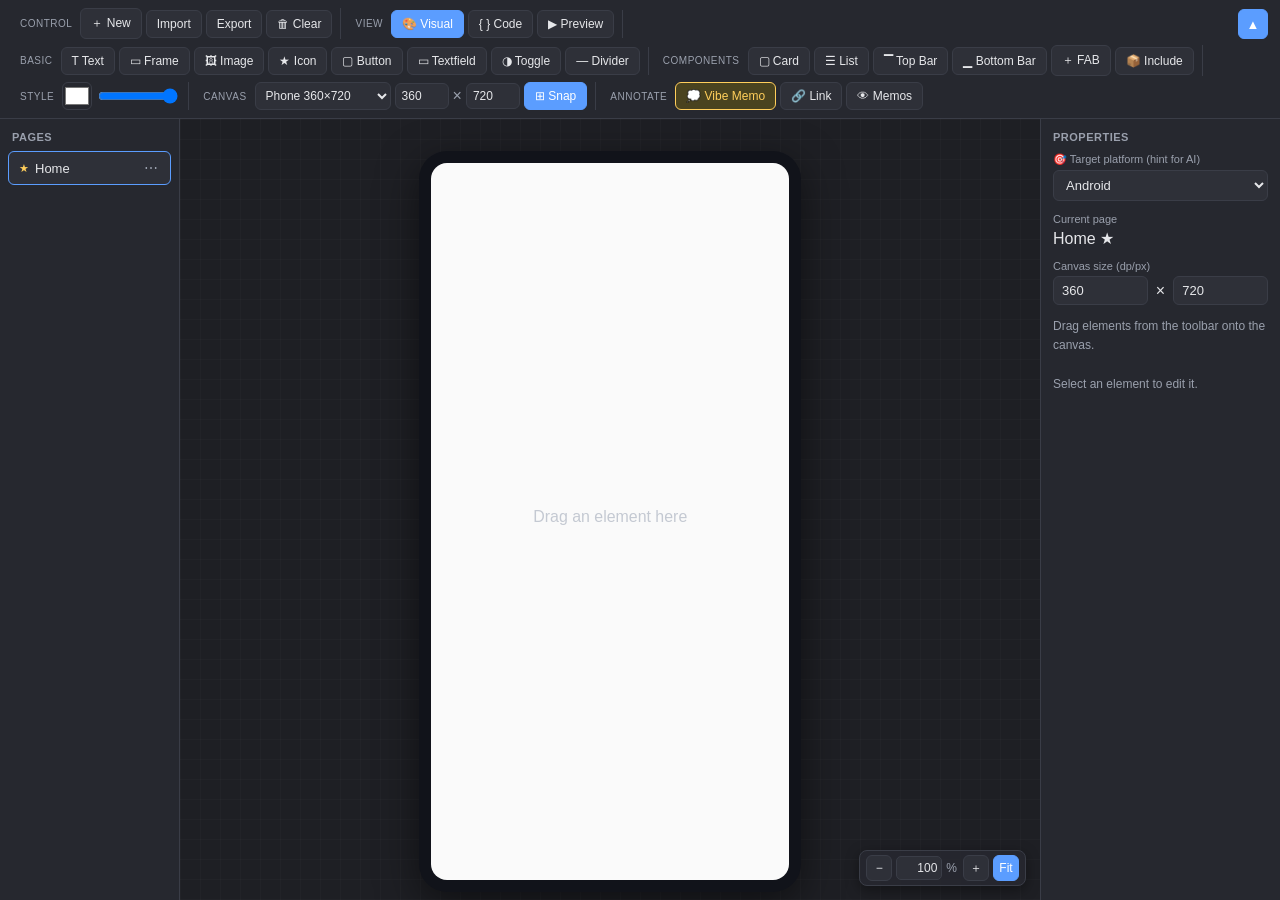
==== mobile_design.html @ 4c479668 "rename: index.html → mobile_design.html (entry page will take its place)" ====
<!DOCTYPE html>
<!--
  ui_prompted — Android UI 草图工具 / Android UI sketch tool
  单页 HTML，无需构建。在浏览器中打开即可使用。
  Single-page HTML, no build step. Just open in a browser.
-->
<html lang="zh">
<head>
<meta charset="UTF-8">
<meta name="viewport" content="width=device-width, initial-scale=1.0">
<title>ui_prompted · Android UI Sketch</title>
<style>
  :root {
    --bg: #1e1f24;
    --panel: #26282f;
    --panel-2: #2e3038;
    --border: #3a3d47;
    --text: #e6e7ea;
    --muted: #9aa0ad;
    --accent: #5b9dff;
    --accent-2: #ffce5b;
    --danger: #ff6b6b;
  }
  * { box-sizing: border-box; }
  html, body { margin: 0; height: 100%; }
  body {
    font-family: -apple-system, "Segoe UI", "PingFang SC", "Microsoft YaHei", Roboto, sans-serif;
    background: var(--bg);
    color: var(--text);
    display: flex;
    flex-direction: column;
    overflow: hidden;
  }
  /* ---- Toolbar / 工具栏 ---- */
  #toolbar {
    display: flex;
    align-items: center;
    gap: 6px;
    padding: 8px 44px 8px 12px;   /* room for collapse button / 给折叠按钮留位 */
    background: var(--panel);
    border-bottom: 1px solid var(--border);
    flex-wrap: wrap;
    position: relative;
  }
  /* always-visible toggle, fixed at top-right / 始终可见的折叠按钮，固定右上角 */
  #tbToggle {
    position: fixed; top: 9px; right: 12px; z-index: 50;
    width: 30px; height: 30px; padding: 0; line-height: 1; font-size: 13px;
    background: var(--accent); color: #fff; border-color: var(--accent);
  }
  /* collapsed toolbar -> slim mini bar / 折叠后的细条 */
  #tbMini {
    display: none;
    align-items: center; gap: 8px;
    padding: 6px 12px;
    background: var(--panel);
    border-bottom: 1px solid var(--border);
  }
  body.tb-collapsed #toolbar { display: none; }
  body.tb-collapsed #tbMini { display: flex; }
  .group {
    display: flex;
    align-items: center;
    flex-wrap: wrap;          /* let buttons wrap inside the group / 组内按钮可换行 */
    gap: 4px;
    row-gap: 6px;
    min-width: 0;
    padding: 0 8px;
    border-right: 1px solid var(--border);
  }
  .group:last-child { border-right: none; }
  .group-label {
    font-size: 10px;
    color: var(--muted);
    text-transform: uppercase;
    letter-spacing: .5px;
    margin-right: 4px;
  }
  button.tool, .tool {
    background: var(--panel-2);
    color: var(--text);
    border: 1px solid var(--border);
    border-radius: 6px;
    padding: 6px 10px;
    font-size: 12px;
    cursor: pointer;
    user-select: none;
    white-space: nowrap;
  }
  button.tool:hover, .tool:hover { border-color: var(--accent); }
  .tool.draw { cursor: grab; }
  .tool.draw:active { cursor: grabbing; }
  .tool.primary { background: var(--accent); color: #fff; border-color: var(--accent); }
  .tool.vibe { background: #4a431f; border-color: var(--accent-2); color: var(--accent-2); }
  .tool.active { background: var(--accent); color: #fff; border-color: var(--accent); }
  #toolbar select, #toolbar input.num {
    background: var(--panel-2); color: var(--text);
    border: 1px solid var(--border); border-radius: 6px;
    padding: 5px 6px; font-size: 12px;
  }
  #toolbar input.num { width: 54px; }
  input[type=color] { width: 30px; height: 28px; border: 1px solid var(--border); border-radius: 6px; background: none; padding: 0; cursor: pointer; }
  input[type=range] { width: 80px; }
  /* ---- Main layout / 主布局 ---- */
  #main { flex: 1; display: flex; min-height: 0; }
  /* Page list / 页面列表 */
  #pages {
    width: 180px;
    background: var(--panel);
    border-right: 1px solid var(--border);
    overflow-y: auto;
    padding: 8px;
    flex-shrink: 0;
  }
  #pages h3 { font-size: 11px; color: var(--muted); text-transform: uppercase; margin: 4px 4px 8px; letter-spacing: .5px; }
  .page-item {
    padding: 8px 10px;
    border-radius: 6px;
    font-size: 13px;
    cursor: pointer;
    margin-bottom: 4px;
    border: 1px solid transparent;
    display: flex;
    align-items: center;
    gap: 6px;
  }
  .page-item:hover { background: var(--panel-2); }
  .page-item.active { background: var(--panel-2); border-color: var(--accent); }
  .page-item .home-dot { color: var(--accent-2); font-size: 11px; }
  .page-item .name { flex: 1; overflow: hidden; text-overflow: ellipsis; white-space: nowrap; }
  .page-item .pgmenu { color: var(--muted); font-size: 14px; padding: 0 2px; }
  .page-item .pgmenu:hover { color: var(--text); }
  /* Canvas / 画布 */
  #stage {
    flex: 1;
    overflow: auto;
    display: flex;
    align-items: flex-start;
    justify-content: center;
    padding: 32px;
    position: relative;
    background:
      linear-gradient(90deg, rgba(255,255,255,.02) 1px, transparent 1px),
      linear-gradient(rgba(255,255,255,.02) 1px, transparent 1px);
    background-size: 20px 20px;
  }
  /* floating zoom control / 浮动缩放控件 */
  #zoombar {
    position: absolute; right: 14px; bottom: 14px; z-index: 6;
    display: flex; align-items: center; gap: 4px;
    background: rgba(38,40,47,.92); border: 1px solid var(--border);
    border-radius: 8px; padding: 4px 6px;
    box-shadow: 0 4px 14px rgba(0,0,0,.4);
  }
  #zoombar button { width: 26px; height: 26px; padding: 0; }
  #zoombar input { width: 46px; text-align: right; background: var(--panel-2); color: var(--text); border: 1px solid var(--border); border-radius: 5px; padding: 4px; font-size: 12px; }
  #zoombar .pct { color: var(--muted); font-size: 12px; margin-right: 2px; }
  body.mode-code #zoombar { display: none; }
  #phone {
    background: #11131a;
    border-radius: 28px;
    padding: 12px;
    box-shadow: 0 12px 40px rgba(0,0,0,.5);
    height: fit-content;
  }
  svg#canvas { background: #fafafa; border-radius: 16px; display: block; }
  /* Properties / 属性面板 */
  #props {
    width: 240px;
    background: var(--panel);
    border-left: 1px solid var(--border);
    padding: 12px;
    overflow-y: auto;
    flex-shrink: 0;
  }
  #props h3 { font-size: 11px; color: var(--muted); text-transform: uppercase; margin: 0 0 10px; letter-spacing: .5px; }
  .field { margin-bottom: 12px; }
  .field label { display: block; font-size: 11px; color: var(--muted); margin-bottom: 4px; }
  .field input[type=text], .field textarea, .field select {
    width: 100%;
    background: var(--panel-2);
    border: 1px solid var(--border);
    border-radius: 6px;
    color: var(--text);
    padding: 6px 8px;
    font-size: 13px;
    font-family: inherit;
  }
  .field textarea { resize: vertical; min-height: 60px; }
  .row { display: flex; gap: 8px; align-items: center; }
  .empty-hint { color: var(--muted); font-size: 12px; line-height: 1.6; }
  .btn-danger { background: #3a2326; color: var(--danger); border: 1px solid var(--danger); border-radius: 6px; padding: 7px; width: 100%; cursor: pointer; font-size: 12px; }
  .btn-danger:hover { background: var(--danger); color: #fff; }
  /* SVG element styling */
  .el { cursor: move; }
  .el.preview-link { cursor: pointer; }
  .sel-outline { fill: none; stroke: var(--accent); stroke-width: 1.5; stroke-dasharray: 4 3; pointer-events: none; }
  .resize-handle { fill: var(--accent); cursor: nwse-resize; }
  .memo-card { cursor: move; }
  /* ---- Code view / 代码视图 ---- */
  #codeView { display: none; flex: 1; flex-direction: column; min-height: 0; }
  .code-toolbar {
    display: flex; align-items: center; gap: 8px;
    padding: 8px 50px 8px 12px;   /* right room for the fixed toggle / 给固定折叠按钮留位 */
    border-bottom: 1px solid var(--border);
    background: var(--panel); font-size: 12px; color: var(--muted);
  }
  .code-toolbar .spacer { flex: 1; }
  .code-wrap { position: relative; flex: 1; min-height: 0; margin: 10px; }
  #codeHl, #codeArea {
    position: absolute; inset: 0; margin: 0; padding: 14px;
    font-family: ui-monospace, "SF Mono", Menlo, monospace;
    font-size: 13px; line-height: 1.55;
    white-space: pre-wrap; overflow-wrap: break-word; word-break: break-word;
    border: 1px solid var(--border); border-radius: 8px;
    overflow: auto; tab-size: 2;
  }
  #codeHl { background: #15161b; color: #d7dbe2; pointer-events: none; z-index: 1; }
  #codeHl code { font: inherit; white-space: inherit; }
  #codeArea { background: transparent; color: transparent; caret-color: #fff; z-index: 2; resize: none; }
  #codeArea::selection { background: rgba(91,157,255,.35); }
  /* syntax tokens / 语法着色 */
  .c  { color: #6a9955; font-style: italic; }
  .tg { color: #569cd6; }
  .at { color: #9cdcfe; }
  .vl { color: #ce9178; }
  .pu { color: #808080; }
  .hd { color: #e6c07b; font-weight: 600; }
  .fn { color: #707070; }
  /* mode visibility / 模式可见性 */
  body.mode-code #stage, body.mode-code #props { display: none; }
  body.mode-code #codeView { display: flex; }
  body.mode-preview #props { display: none; }
  /* toast */
  .toast { position: fixed; bottom: 20px; left: 50%; transform: translateX(-50%); background: var(--panel-2); border: 1px solid var(--accent); color: var(--text); padding: 10px 18px; border-radius: 8px; font-size: 13px; z-index: 200; opacity: 0; transition: opacity .2s; pointer-events: none; }
  .toast.show { opacity: 1; }
  /* popup menu / 弹出菜单 */
  .popmenu { position: fixed; z-index: 300; background: var(--panel-2); border: 1px solid var(--border); border-radius: 8px; padding: 4px; box-shadow: 0 10px 28px rgba(0,0,0,.5); min-width: 150px; }
  .popmenu button { display: block; width: 100%; text-align: left; background: none; border: none; color: var(--text); padding: 8px 10px; border-radius: 6px; font-size: 13px; cursor: pointer; }
  .popmenu button:hover { background: var(--accent); color: #fff; }
  .popmenu button.danger { color: var(--danger); }
  .popmenu button.danger:hover { background: var(--danger); color: #fff; }
  .popmenu button:disabled { opacity: .4; cursor: default; }
  .popmenu button:disabled:hover { background: none; color: var(--text); }
  .popmenu .sep { height: 1px; background: var(--border); margin: 4px 2px; }
  .page-rename { flex: 1; min-width: 0; background: var(--bg); border: 1px solid var(--accent); border-radius: 5px; color: var(--text); padding: 4px 6px; font-size: 13px; font-family: inherit; }
  /* text position 3x3 picker / 文本位置九宫格 */
  .pos-grid { display: grid; grid-template-columns: repeat(3, 1fr); gap: 4px; width: 96px; }
  .pos-grid button { height: 26px; padding: 0; font-size: 11px; }
  .pos-grid button.active { background: var(--accent); color: #fff; border-color: var(--accent); }
  /* inline text editor over the canvas / 画布上的内联文本编辑 */
  .inline-edit {
    position: fixed; z-index: 120;
    background: #fff; color: #111; border: 2px solid var(--accent);
    border-radius: 4px; padding: 2px 6px; font-size: 14px;
    font-family: inherit; outline: none;
  }
</style>
</head>
<body class="mode-visual">

<!-- always-visible collapse/expand toggle / 始终可见的折叠·展开按钮 -->
<button class="tool" id="tbToggle" data-act="toggletb" title="Collapse / expand toolbar">▲</button>

<!-- ======== Toolbar / 工具栏 ======== -->
<div id="toolbar">
  <div class="group">
    <span class="group-label">Control</span>
    <button class="tool" data-act="newpage">＋ New</button>
    <button class="tool" data-act="import">Import</button>
    <button class="tool" data-act="export">Export</button>
    <button class="tool" data-act="clear" title="Clear everything (all pages)">🗑 Clear</button>
  </div>

  <div class="group">
    <span class="group-label">View</span>
    <button class="tool" data-act="view" data-mode="visual">🎨 Visual</button>
    <button class="tool" data-act="view" data-mode="code">{ } Code</button>
    <button class="tool" data-act="view" data-mode="preview">▶ Preview</button>
  </div>

  <div class="group">
    <span class="group-label">Basic</span>
    <div class="tool draw" draggable="true" data-type="text">T Text</div>
    <div class="tool draw" draggable="true" data-type="rect">▭ Frame</div>
    <div class="tool draw" draggable="true" data-type="image">🖼 Image</div>
    <div class="tool draw" draggable="true" data-type="icon">★ Icon</div>
    <div class="tool draw" draggable="true" data-type="button">▢ Button</div>
    <div class="tool draw" draggable="true" data-type="textfield">▭ Textfield</div>
    <div class="tool draw" draggable="true" data-type="toggle">◑ Toggle</div>
    <div class="tool draw" draggable="true" data-type="divider">— Divider</div>
  </div>

  <div class="group">
    <span class="group-label">Components</span>
    <div class="tool draw" draggable="true" data-type="card">▢ Card</div>
    <div class="tool draw" draggable="true" data-type="list">☰ List</div>
    <div class="tool draw" draggable="true" data-type="topbar">▔ Top Bar</div>
    <div class="tool draw" draggable="true" data-type="bottombar">▁ Bottom Bar</div>
    <div class="tool draw" draggable="true" data-type="fab">＋ FAB</div>
    <div class="tool draw" draggable="true" data-type="include" title="Embed another page as an element">📦 Include</div>
  </div>

  <div class="group">
    <span class="group-label">Style</span>
    <input type="color" id="fillColor" value="#ffffff" title="Color">
    <input type="range" id="opacity" min="0" max="1" step="0.05" value="1" title="Opacity">
  </div>

  <div class="group">
    <span class="group-label">Canvas</span>
    <select id="canvasPreset" title="Preset size"></select>
    <input type="number" id="canvasW" class="num" min="120" max="2000" title="Width">
    <span style="color:var(--muted)">×</span>
    <input type="number" id="canvasH" class="num" min="120" max="4000" title="Height">
    <button class="tool active" id="snapBtn" data-act="snap" title="Snap (grid + guides)">⊞ Snap</button>
  </div>

  <div class="group">
    <span class="group-label">Annotate</span>
    <div class="tool vibe draw" draggable="true" data-type="memo">💭 Vibe Memo</div>
    <button class="tool" data-act="link">🔗 Link</button>
    <button class="tool" id="toggleMemo" data-act="foldmemo">👁 Memos</button>
  </div>
</div>

<!-- ======== Mini bar (collapsed) / 折叠后的细条 ======== -->
<div id="tbMini">
  <span class="group-label" style="margin-right:8px">COLLAPSED · tap ▼ to expand</span>
  <button class="tool" data-act="view" data-mode="visual">🎨 Visual</button>
  <button class="tool" data-act="view" data-mode="code">{ } Code</button>
  <button class="tool" data-act="view" data-mode="preview">▶ Preview</button>
</div>

<!-- ======== Main / 主区域 ======== -->
<div id="main">
  <!-- Page list / 页面列表 -->
  <div id="pages">
    <h3>Pages</h3>
    <div id="pageList"></div>
  </div>

  <!-- Canvas / 画布 -->
  <div id="stage">
    <div id="phone">
      <svg id="canvas" width="360" height="720" viewBox="0 0 360 720">
        <g id="elLayer"></g>
        <g id="memoLayer"></g>
        <g id="overlay"></g>
      </svg>
    </div>
    <!-- zoom control / 缩放控件 -->
    <div id="zoombar">
      <button class="tool" id="zOut" title="Zoom out">−</button>
      <input type="text" id="zVal" title="Zoom %"><span class="pct">%</span>
      <button class="tool" id="zIn" title="Zoom in">＋</button>
      <button class="tool" id="zFit" title="Fit to window">Fit</button>
    </div>
  </div>

  <!-- Code editor / 代码编辑器 -->
  <div id="codeView">
    <div class="code-toolbar">
      <span>Markdown + XML (editable)</span>
      <span class="spacer"></span>
      <button class="tool primary" id="cApply">✓ Apply</button>
      <button class="tool" id="cRegen">↻ Regenerate</button>
      <button class="tool" id="cCopy">📋 Copy</button>
      <button class="tool" id="cDownload">⬇ Download .md</button>
    </div>
    <div class="code-wrap">
      <pre id="codeHl" aria-hidden="true"><code></code></pre>
      <textarea id="codeArea" spellcheck="false"></textarea>
    </div>
  </div>

  <!-- Properties / 属性面板 -->
  <div id="props">
    <h3>Properties</h3>
    <div id="propBody"></div>
  </div>
</div>

<div class="toast" id="toast"></div>
<input type="file" id="fileInput" accept=".json,application/json" style="display:none">

<script>
"use strict";
// ====================================================================
// ui_prompted — state & logic / 状态与逻辑
// ====================================================================
const STORE_KEY = "ui_prompted-project-v1";
const STORE_KEY_LEGACY = "easy-xml-project-v1";  // pre-rename key; read once for migration

// Default element sizes / 默认尺寸 (color optional: foreground for text-like)
const DEFAULTS = {
  rect:      { w: 200, h: 130, text: "" },
  text:      { w: 160, h: 28,  text: "Text", color: "#1d2330" },
  textfield: { w: 240, h: 46,  text: "Input..." },
  button:    { w: 140, h: 46,  text: "Button" },
  list:      { w: 260, h: 220, text: "Item" },
  image:     { w: 200, h: 140, text: "", color: "#eef0f3" },
  icon:      { w: 44,  h: 44,  text: "★", color: "#1d2330" },
  card:      { w: 240, h: 160, text: "" },
  topbar:    { w: 360, h: 56,  text: "Title" },
  bottombar: { w: 360, h: 60,  text: "Home,Search,Profile" },
  fab:       { w: 56,  h: 56,  text: "＋", color: "#5b9dff" },
  toggle:    { w: 52,  h: 30,  text: "", color: "#5b9dff" },
  divider:   { w: 240, h: 2,   text: "", color: "#d0d0d0" },
  include:   { w: 170, h: 130, text: "" },
};

// Canvas presets / 画面预设
const CANVAS_PRESETS = [
  { label: "Phone 360×720",    w: 360,  h: 720 },
  { label: "Phone 360×800",    w: 360,  h: 800 },
  { label: "Phone L 412×915",  w: 412,  h: 915 },
  { label: "Compact 320×568",  w: 320,  h: 568 },
  { label: "Tablet 800×1280",  w: 800,  h: 1280 },
  { label: "Web 1280×800",     w: 1280, h: 800 },
  { label: "Desktop 1440×900", w: 1440, h: 900 },
];

// target platforms (hint passed to AI) / 目标平台（提示给 AI）
const TARGETS = ["Android", "iOS", "Web", "Desktop", "Mobile (generic)"];

let project = null;        // { pages, activePageId, seq }
let selection = { kind: "el", ids: [] };   // multi-select / 复数选择
// ---- selection helpers / 选择辅助 ----
function clearSel() { selection = { kind: "el", ids: [] }; }
function setSel(kind, ids) { selection = { kind, ids: ids.slice() }; }
function isSel(id) { return selection.ids.indexOf(id) >= 0; }
function selObjs() {
  const page = activePage();
  const src = selection.kind === "memo" ? page.memos : page.elements;
  return selection.ids.map(id => src.find(o => o.id === id)).filter(Boolean);
}
function primarySel() { return selObjs()[0] || null; }
let memoVisible = true;
let mode = "visual";       // 'visual' | 'code' | 'preview'
let codeDirty = false;     // code edited but not applied / 代码已改未应用
let zoom = 1;              // canvas zoom factor / 画布缩放倍数
let zoomFit = true;        // auto-fit to window / 自动适应窗口
let clipboard = [];        // copied elements / 剪贴板（元素副本）
let snapGrid = true;       // snap to grid while moving / 移动时网格吸附
const GRID = 8;            // grid step (canvas units) / 网格步长

const SVGNS = "http://www.w3.org/2000/svg";
const $ = (sel) => document.querySelector(sel);
const canvas = $("#canvas");
const elLayer = $("#elLayer");
const memoLayer = $("#memoLayer");
const overlay = $("#overlay");

// ---- ID / 唯一ID ----
function nextId(prefix) {
  project.seq = (project.seq || 0) + 1;
  return prefix + project.seq;
}

// ---- Persistence / 持久化 (localStorage) ----
const PREFS_KEY = "ui_prompted-prefs-v1";
const PREFS_KEY_LEGACY = "easy-xml-prefs-v1";  // pre-rename key; read once for migration
let saveTimer = null;
function save() { clearTimeout(saveTimer); saveTimer = setTimeout(saveNow, 300); }  // debounced
function saveNow() {
  clearTimeout(saveTimer); saveTimer = null;
  try { localStorage.setItem(STORE_KEY, JSON.stringify(project)); }
  catch (e) { console.warn("save failed", e); }
}
function load() {
  try {
    const raw = localStorage.getItem(STORE_KEY) || localStorage.getItem(STORE_KEY_LEGACY);
    if (raw) { project = JSON.parse(raw); return true; }
  } catch (e) { console.warn("load failed", e); }
  return false;
}
// ---- UI preferences (separate from the project) / 界面偏好（与项目分开） ----
function savePrefs() {
  try {
    localStorage.setItem(PREFS_KEY, JSON.stringify({
      snapGrid, zoom, zoomFit, memoVisible,
      collapsed: document.body.classList.contains("tb-collapsed"),
    }));
  } catch (e) {}
}
function loadPrefs() {
  try {
    const p = JSON.parse(localStorage.getItem(PREFS_KEY) || localStorage.getItem(PREFS_KEY_LEGACY) || "{}");
    if (typeof p.snapGrid === "boolean") snapGrid = p.snapGrid;
    if (typeof p.memoVisible === "boolean") memoVisible = p.memoVisible;
    if (typeof p.zoomFit === "boolean") zoomFit = p.zoomFit;
    if (typeof p.zoom === "number") zoom = p.zoom;
    if (p.collapsed) document.body.classList.add("tb-collapsed");
  } catch (e) {}
}
window.addEventListener("beforeunload", saveNow);   // flush pending save / 退出前落盘

// ---- Undo / Redo history / 撤销·重做历史 ----
const undoStack = [], redoStack = [];
const HMAX = 100;
// capture the current state BEFORE a mutating action / 在改动前快照
function snapshot() {
  undoStack.push(JSON.stringify(project));
  if (undoStack.length > HMAX) undoStack.shift();
  redoStack.length = 0;
}
function restoreState(json) {
  project = JSON.parse(json);
  migrate();
  if (!project.pages.some(p => p.id === project.activePageId)) project.activePageId = project.pages[0].id;
  clearSel();
  render();
}
function undo() {
  if (!undoStack.length) { toast("Nothing to undo"); return; }
  redoStack.push(JSON.stringify(project));
  restoreState(undoStack.pop());
}
function redo() {
  if (!redoStack.length) { toast("Nothing to redo"); return; }
  undoStack.push(JSON.stringify(project));
  restoreState(redoStack.pop());
}
function activePage() {
  return project.pages.find(p => p.id === project.activePageId) || project.pages[0];
}
// active canvas size / 当前画面尺寸
function cw() { const p = activePage(); return (p && p.canvasW) || 360; }
function ch() { const p = activePage(); return (p && p.canvasH) || 720; }

// ---- Init / 初始化 ----
function freshProject() {
  project = { pages: [], activePageId: null, seq: 0 };
  const p = createPage("Home");
  p.isHome = true;
  project.activePageId = p.id;
}
function createPage(name) {
  const p = {
    id: nextId("p"),
    name: name || ("Page " + (project.pages.length + 1)),
    isHome: false, elements: [], memos: [],
    canvasW: 360, canvasH: 720,
  };
  project.pages.push(p);
  return p;
}
// fill defaults for old data / 兼容旧数据
function migrate() {
  if (!project.pages) return;
  if (!project.target) project.target = "Android";
  project.pages.forEach(p => {
    if (!p.canvasW) p.canvasW = 360;
    if (!p.canvasH) p.canvasH = 720;
    if (!p.memos) p.memos = [];
    (p.elements || []).forEach(e => { if (e.note == null) e.note = ""; if (e.ref === undefined) e.ref = null; if (e.groupId === undefined) e.groupId = null; if (e.textPos === undefined) e.textPos = null; });
  });
}

// ====================================================================
// Rendering / 渲染
// ====================================================================
function render() {
  renderPageList();
  renderCanvas();
  renderProps();
  syncCanvasControls();
  syncStyleControls();
  save();
}

// reflect the selected element's color/opacity in the toolbar Style controls
// 让工具栏样式控件反映当前选中元素的颜色/透明度
function syncStyleControls() {
  const sel = selection.kind === "el" ? primarySel() : null;
  if (sel) {
    $("#fillColor").value = sel.color || "#ffffff";
    $("#opacity").value = sel.opacity != null ? sel.opacity : 1;
  }
}

// apply a Style control to the current selection live (WYSIWYG) and keep as default
// 把样式控件实时应用到选中元素（所见即所得），同时作为新元素默认值
function applyStyleToSelection(key, val) {
  if (selection.kind === "el" && selection.ids.length) {
    flushEditSnap();   // push pre-edit state on first change of this focus session
    selObjs().forEach(o => o[key] = val);
    renderCanvas(); renderProps(); save();
  }
}
$("#fillColor").addEventListener("input", (e) => applyStyleToSelection("color", e.target.value));
$("#opacity").addEventListener("input", (e) => applyStyleToSelection("opacity", parseFloat(e.target.value)));
// capture pre-edit state on focus; flushed only if an actual change happens / 聚焦记前态，改动才入栈
["#fillColor", "#opacity"].forEach(s => $(s).addEventListener("focus", () => {
  if (selection.kind === "el" && selection.ids.length) editSnap = JSON.stringify(project);
}));

function syncCanvasControls() {
  const p = activePage();
  $("#canvasW").value = p.canvasW;
  $("#canvasH").value = p.canvasH;
  const preset = CANVAS_PRESETS.findIndex(x => x.w === p.canvasW && x.h === p.canvasH);
  $("#canvasPreset").value = preset >= 0 ? String(preset) : "custom";
}

let renamingPageId = null;   // page being renamed inline / 正在内联重命名的页面

function renderPageList() {
  const list = $("#pageList");
  list.innerHTML = "";
  project.pages.forEach(p => {
    const div = document.createElement("div");
    div.className = "page-item" + (p.id === project.activePageId ? " active" : "");
    div.appendChild(makeSpan("home-dot", p.isHome ? "★" : ""));
    if (renamingPageId === p.id) {
      const inp = document.createElement("input");
      inp.type = "text"; inp.value = p.name; inp.className = "page-rename";
      const commit = (keep) => {
        renamingPageId = null;
        const v = inp.value.trim();
        if (keep && v && v !== p.name) { snapshot(); p.name = v; }
        render();
      };
      inp.onkeydown = (ev) => { ev.stopPropagation(); if (ev.key === "Enter") commit(true); else if (ev.key === "Escape") commit(false); };
      inp.onblur = () => commit(true);
      div.appendChild(inp);
      setTimeout(() => { inp.focus(); inp.select(); }, 0);
    } else {
      const name = makeSpan("name", p.name);
      name.onclick = () => { project.activePageId = p.id; clearSel(); render(); };
      div.appendChild(name);
      div.querySelector(".home-dot").onclick = () => { project.activePageId = p.id; clearSel(); render(); };
      const menu = makeSpan("pgmenu", "⋯"); menu.title = "Menu";
      menu.onclick = (e) => { e.stopPropagation(); const r = menu.getBoundingClientRect(); openPageMenu(p, r.left, r.bottom + 4); };
      div.appendChild(menu);
    }
    list.appendChild(div);
  });
}
function makeSpan(cls, text) { const s = document.createElement("span"); s.className = cls; s.textContent = text; return s; }

function openPageMenu(p, x, y) {
  openPopmenu(x, y, [
    { label: "✎ Rename", action: () => { renamingPageId = p.id; render(); } },
    { label: "⧉ Duplicate", action: () => duplicatePage(p) },
    { label: "★ Set as Home", disabled: p.isHome, action: () => {
        snapshot(); project.pages.forEach(x => x.isHome = false); p.isHome = true; render();
      } },
    { sep: true },
    { label: "🗑 Delete", danger: true, disabled: project.pages.length === 1, action: () => deletePage(p) },
  ]);
}
function duplicatePage(p) {
  snapshot();
  const np = JSON.parse(JSON.stringify(p));
  np.id = nextId("p"); np.isHome = false;
  // unique name via a short time-based hash; strip a previous "(hash)" so repeated
  // duplicates don't accumulate. Avoids "X copy" collisions on multiple duplicates.
  // 用复制时刻短 hash 保证唯一；去掉旧的"(hash)"避免叠加，规避多次复制重名。
  const base = p.name.replace(/\s*\([0-9a-z]{4}\)\s*$/i, "");
  np.name = `${base} (${Date.now().toString(36).slice(-4)})`;
  const gmap = {};
  (np.elements || []).forEach(e => {
    e.id = nextId("e");
    if (e.groupId) { if (!gmap[e.groupId]) gmap[e.groupId] = nextId("g"); e.groupId = gmap[e.groupId]; }
  });
  (np.memos || []).forEach(m => m.id = nextId("m"));
  project.pages.splice(project.pages.indexOf(p) + 1, 0, np);
  project.activePageId = np.id; clearSel(); render();
  toast("Page duplicated");
}
function deletePage(p) {
  if (project.pages.length === 1) return;
  snapshot();
  project.pages = project.pages.filter(x => x.id !== p.id);
  project.pages.forEach(pg => pg.elements.forEach(el => {   // clear links / includes pointing here
    if (el.linkTo === p.id) el.linkTo = null;
    if (el.ref === p.id) el.ref = null;
  }));
  if (project.activePageId === p.id) project.activePageId = project.pages[0].id;
  if (!project.pages.some(x => x.isHome)) project.pages[0].isHome = true;
  render();
  toast("Page deleted — ⌘/Ctrl+Z to undo");
}

// ---- lightweight popup menu (non-blocking) / 轻量弹出菜单（不打断） ----
let popmenuEl = null;
function closePopmenu() {
  if (!popmenuEl) return;
  popmenuEl.remove(); popmenuEl = null;
  document.removeEventListener("pointerdown", onPopOutside, true);
}
function onPopOutside(e) { if (popmenuEl && !popmenuEl.contains(e.target)) closePopmenu(); }
document.addEventListener("keydown", (e) => { if (e.key === "Escape") closePopmenu(); });
function openPopmenu(x, y, items) {
  closePopmenu();
  const m = document.createElement("div");
  m.className = "popmenu";
  items.forEach(it => {
    if (it.sep) { const s = document.createElement("div"); s.className = "sep"; m.appendChild(s); return; }
    const b = document.createElement("button");
    b.textContent = it.label;
    if (it.danger) b.className = "danger";
    if (it.disabled) b.disabled = true;
    else b.onclick = () => { closePopmenu(); it.action(); };
    m.appendChild(b);
  });
  document.body.appendChild(m);
  const r = m.getBoundingClientRect();
  m.style.left = Math.min(x, window.innerWidth - r.width - 8) + "px";
  m.style.top = Math.min(y, window.innerHeight - r.height - 8) + "px";
  popmenuEl = m;
  setTimeout(() => document.addEventListener("pointerdown", onPopOutside, true), 0);
}

function renderCanvas() {
  const page = activePage();
  const W = cw(), H = ch();
  canvas.setAttribute("viewBox", `0 0 ${W} ${H}`);
  applyZoom();   // sets width/height from zoom / 按缩放设置宽高

  elLayer.innerHTML = "";
  memoLayer.innerHTML = "";
  overlay.innerHTML = "";

  page.elements.forEach(el => elLayer.appendChild(buildElement(el)));
  memoLayer.style.display = memoVisible ? "" : "none";
  page.memos.forEach(m => memoLayer.appendChild(buildMemo(m)));

  // empty-canvas hint / 空画布提示
  if (!page.elements.length && !page.memos.length && mode === "visual") {
    label(overlay, W / 2, H / 2, "Drag an element here", "#c4c9d2", 16, "middle");
  }

  if (selection.ids.length && mode !== "preview") {
    const objs = selObjs();
    const single = objs.length === 1;
    objs.forEach(o => drawSelection(o.x, o.y, o.w || 200, o.h || 80, single));
  }
}

// build a top-level (interactive) element / 构建可交互的顶层元素
function buildElement(el) {
  const g = document.createElementNS(SVGNS, "g");
  g.setAttribute("class", "el" + (mode === "preview" && el.linkTo ? " preview-link" : ""));
  g.setAttribute("transform", `translate(${el.x},${el.y})`);
  g.dataset.id = el.id;
  g.dataset.kind = "el";
  drawShapes(g, el, 0);

  // note badge / 注释标记
  if (el.note && el.note.trim()) {
    const n = document.createElementNS(SVGNS, "text");
    n.setAttribute("x", 5); n.setAttribute("y", 15);
    n.setAttribute("font-size", "12"); n.setAttribute("fill", "#caa53a");
    n.textContent = "📝";
    const ttl = document.createElementNS(SVGNS, "title");
    ttl.textContent = el.note; n.appendChild(ttl);
    g.appendChild(n);
  }
  // link badge / 链接标记
  if (el.linkTo) {
    const t = document.createElementNS(SVGNS, "text");
    t.setAttribute("x", el.w - 6); t.setAttribute("y", 16);
    t.setAttribute("text-anchor", "end"); t.setAttribute("font-size", "12");
    t.setAttribute("fill", "#5b9dff"); t.textContent = "🔗";
    g.appendChild(t);
  }
  return g;
}

// default text position per type / 各类型默认文本位置
const TEXT_DEFAULT_POS = { rect: "tl", text: "ml", textfield: "ml", button: "mc", card: "tl" };
// resolve {x, y, anchor} for an element's text given its 9-anchor position
// 依据 9 宫格位置算出文本的 {x, y, anchor}
function textXY(el, size) {
  const pos = el.textPos || TEXT_DEFAULT_POS[el.type] || "mc";
  const row = pos[0], col = pos[1], pad = 10;
  let x, anchor;
  if (col === "l") { x = pad; anchor = "start"; }
  else if (col === "r") { x = el.w - pad; anchor = "end"; }
  else { x = el.w / 2; anchor = "middle"; }
  let y;
  if (row === "t") y = size + 6;
  else if (row === "b") y = el.h - 8;
  else y = el.h / 2 + size * 0.35;
  return { x, y, anchor };
}

// draw the shapes for an element into a group (local coords, no events)
// 把元素的形状画进一个分组（局部坐标，无事件）。depth 用于限制 include 递归。
function drawShapes(g, el, depth) {
  const stroke = "#3a3d47";
  const op = el.opacity != null ? el.opacity : 1;

  if (el.type === "rect") {
    rect(g, 0, 0, el.w, el.h, el.color, op, stroke, 8);
    if (el.text) { const s = 14, p = textXY(el, s); label(g, p.x, p.y, el.text, "#1d2330", s, p.anchor); }
  } else if (el.type === "textfield") {
    rect(g, 0, 0, el.w, el.h, el.color, op, stroke, 6);
    const s = 14, p = textXY(el, s);
    label(g, p.x, p.y, el.text || "Input...", el.text ? "#444" : "#8a8f99", s, p.anchor);
  } else if (el.type === "button") {
    rect(g, 0, 0, el.w, el.h, el.color, op, stroke, 22);
    const s = 15, p = textXY(el, s);
    label(g, p.x, p.y, el.text || "Button", "#1d2330", s, p.anchor, 600);
  } else if (el.type === "list") {
    rect(g, 0, 0, el.w, el.h, el.color, op, stroke, 8);
    const rows = Math.max(2, Math.floor(el.h / 44));
    for (let i = 1; i < rows; i++) { const ly = i * (el.h / rows); line(g, 0, ly, el.w, ly, "#e3e3e3"); }
    for (let i = 0; i < rows; i++) {
      const ly = i * (el.h / rows) + (el.h / rows) / 2 + 4;
      label(g, 14, ly, (el.text || "Item") + " " + (i + 1), "#4a4f59", 13, "start");
    }
  } else if (el.type === "text") {
    // plain text label, no box / 纯文本，无边框
    const s = Math.min(Math.max(el.h * 0.7, 12), 28), p = textXY(el, s);
    label(g, p.x, p.y, el.text || "Text", el.color || "#1d2330", s, p.anchor);
  } else if (el.type === "image") {
    rect(g, 0, 0, el.w, el.h, el.color || "#eef0f3", op, "#c4c9d2", 8);
    line(g, 0, 0, el.w, el.h, "#c4c9d2"); line(g, el.w, 0, 0, el.h, "#c4c9d2");
    label(g, el.w / 2, el.h / 2 + 6, el.text || "🖼", "#8a8f99", 16, "middle");
  } else if (el.type === "icon") {
    const s = Math.min(el.w, el.h) * 0.82;
    label(g, el.w / 2, el.h / 2 + s * 0.35, el.text || "★", el.color || "#1d2330", s, "middle");
  } else if (el.type === "card") {
    rect(g, 2, 3, el.w, el.h, "#00000018", op, "none", 12);   // soft shadow / 阴影
    rect(g, 0, 0, el.w, el.h, el.color === "#ffffff" || !el.color ? "#ffffff" : el.color, op, "#e2e5ea", 12);
    if (el.text) { const s = 14, p = textXY(el, s); label(g, p.x, p.y, el.text, "#1d2330", s, p.anchor, 600); }
  } else if (el.type === "topbar") {
    rect(g, 0, 0, el.w, el.h, el.color === "#ffffff" || !el.color ? "#5b9dff" : el.color, op, "none", 0);
    label(g, 16, el.h / 2 + 6, "≡", "#fff", 20, "start");
    label(g, 46, el.h / 2 + 5, el.text || "Title", "#fff", 16, "start", 600);
    label(g, el.w - 16, el.h / 2 + 6, "⋮", "#fff", 20, "end");
  } else if (el.type === "bottombar") {
    rect(g, 0, 0, el.w, el.h, el.color === "#ffffff" || !el.color ? "#ffffff" : el.color, op, "#e2e5ea", 0);
    const items = (el.text || "Tab").split(",").map(s => s.trim()).filter(Boolean);
    const n = Math.max(1, items.length);
    items.forEach((it, i) => {
      const cx = (i + 0.5) * (el.w / n);
      circle(g, cx, el.h * 0.32, 8, i === 0 ? "#5b9dff" : "#b9bfca", "none");
      label(g, cx, el.h * 0.78, it, i === 0 ? "#5b9dff" : "#8a8f99", 11, "middle");
    });
  } else if (el.type === "fab") {
    const rr = Math.min(el.w, el.h) / 2;
    circle(g, el.w / 2, el.h / 2, rr, el.color || "#5b9dff", "none");
    label(g, el.w / 2, el.h / 2 + 8, el.text || "＋", "#fff", rr, "middle", 600);
  } else if (el.type === "toggle") {
    const rr = el.h / 2;
    rect(g, 0, 0, el.w, el.h, el.color || "#5b9dff", op, "none", rr);   // "on" track
    circle(g, el.w - rr, rr, rr - 3, "#fff", "none");                   // knob right
  } else if (el.type === "divider") {
    rect(g, 0, 0, el.w, Math.max(1, el.h), el.color || "#d0d0d0", op, "none", 0);
  } else if (el.type === "include") {
    rect(g, 0, 0, el.w, el.h, "#eef2ff", op, "#5b9dff", 8);
    const ref = el.ref ? project.pages.find(p => p.id === el.ref) : null;
    label(g, 6, 14, "📦 " + (ref ? ref.name : "(no page)"), "#3a6dd0", 11, "start", 600);
    if (ref && depth < 1) {
      // scaled snapshot of the referenced page / 引用页面的缩放快照
      const pad = 4, top = 18;
      const sc = Math.min((el.w - pad * 2) / (ref.canvasW || 360), (el.h - top - pad) / (ref.canvasH || 720));
      const inner = document.createElementNS(SVGNS, "g");
      inner.setAttribute("transform", `translate(${pad},${top}) scale(${sc})`);
      inner.setAttribute("pointer-events", "none");
      const bg = document.createElementNS(SVGNS, "rect");
      bg.setAttribute("width", ref.canvasW || 360); bg.setAttribute("height", ref.canvasH || 720);
      bg.setAttribute("fill", "#fafafa"); inner.appendChild(bg);
      (ref.elements || []).forEach(ce => {
        const cg = document.createElementNS(SVGNS, "g");
        cg.setAttribute("transform", `translate(${ce.x},${ce.y})`);
        drawShapes(cg, ce, depth + 1); // depth+1 → nested includes won't expand
        inner.appendChild(cg);
      });
      g.appendChild(inner);
    } else if (ref) {
      label(g, el.w / 2, el.h / 2 + 10, "(nested)", "#9aa0ad", 10, "middle");
    }
  }
}

function buildMemo(m) {
  const g = document.createElementNS(SVGNS, "g");
  g.setAttribute("class", "memo-card");
  g.setAttribute("transform", `translate(${m.x},${m.y})`);
  g.dataset.id = m.id; g.dataset.kind = "memo";
  const w = m.w || 180, h = m.h || 70;
  rect(g, 0, 0, w, h, "#fff4c2", 0.96, "#d9b94a", 6);
  const corner = document.createElementNS(SVGNS, "path");
  corner.setAttribute("d", `M${w-14},0 L${w},14 L${w-14},14 Z`);
  corner.setAttribute("fill", "#e0c45a");
  g.appendChild(corner);
  wrapText(g, 8, 18, m.text || "vibe...", w - 14, 13, "#5b4d12");
  return g;
}

// ---- SVG helpers / SVG 辅助 ----
function rect(parent, x, y, w, h, fill, op, stroke, r) {
  const e = document.createElementNS(SVGNS, "rect");
  e.setAttribute("x", x); e.setAttribute("y", y);
  e.setAttribute("width", w); e.setAttribute("height", h);
  e.setAttribute("rx", r || 0);
  e.setAttribute("fill", fill || "#ffffff");
  e.setAttribute("fill-opacity", op != null ? op : 1);
  e.setAttribute("stroke", stroke || "#3a3d47");
  e.setAttribute("stroke-width", "1.5");
  parent.appendChild(e);
}
function label(parent, x, y, txt, fill, size, anchor, weight) {
  const e = document.createElementNS(SVGNS, "text");
  e.setAttribute("x", x); e.setAttribute("y", y);
  e.setAttribute("fill", fill); e.setAttribute("font-size", size || 13);
  e.setAttribute("text-anchor", anchor || "start");
  if (weight) e.setAttribute("font-weight", weight);
  e.setAttribute("font-family", "sans-serif");
  e.textContent = txt;
  parent.appendChild(e);
}
function line(parent, x1, y1, x2, y2, color) {
  const e = document.createElementNS(SVGNS, "line");
  e.setAttribute("x1", x1); e.setAttribute("y1", y1);
  e.setAttribute("x2", x2); e.setAttribute("y2", y2);
  e.setAttribute("stroke", color); e.setAttribute("stroke-width", "1");
  parent.appendChild(e);
}
function circle(parent, cx, cy, r, fill, stroke) {
  const e = document.createElementNS(SVGNS, "circle");
  e.setAttribute("cx", cx); e.setAttribute("cy", cy); e.setAttribute("r", r);
  e.setAttribute("fill", fill || "#fff");
  if (stroke && stroke !== "none") { e.setAttribute("stroke", stroke); e.setAttribute("stroke-width", "1.5"); }
  parent.appendChild(e);
}
function wrapText(parent, x, y, txt, maxW, size, fill) {
  const words = String(txt).split(/\s+/);
  const charW = size * 0.6;
  const perLine = Math.max(1, Math.floor(maxW / charW));
  let line = "", ly = y, lines = 0;
  const flush = () => {
    const t = document.createElementNS(SVGNS, "text");
    t.setAttribute("x", x); t.setAttribute("y", ly);
    t.setAttribute("font-size", size); t.setAttribute("fill", fill);
    t.setAttribute("font-family", "sans-serif");
    t.textContent = line;
    parent.appendChild(t); ly += size + 3; lines++;
  };
  for (const w of words) {
    if ((line + " " + w).trim().length > perLine && line) { flush(); line = w; }
    else { line = (line + " " + w).trim(); }
    if (lines >= 4) break;
  }
  if (line && lines < 5) flush();
}

function drawSelection(x, y, w, h, withHandle) {
  const o = document.createElementNS(SVGNS, "rect");
  o.setAttribute("class", "sel-outline");
  o.setAttribute("x", x - 2); o.setAttribute("y", y - 2);
  o.setAttribute("width", w + 4); o.setAttribute("height", h + 4);
  overlay.appendChild(o);
  if (withHandle) {  // resize handle only for a single selection / 单选时才显示缩放手柄
    const hd = document.createElementNS(SVGNS, "rect");
    hd.setAttribute("class", "resize-handle");
    hd.setAttribute("x", x + w - 5); hd.setAttribute("y", y + h - 5);
    hd.setAttribute("width", 12); hd.setAttribute("height", 12);
    hd.setAttribute("rx", 2);
    hd.dataset.handle = "resize";
    overlay.appendChild(hd);
  }
}

// rubber-band selection rectangle / 框选矩形
function drawBand(x, y, w, h) {
  const b = document.createElementNS(SVGNS, "rect");
  b.setAttribute("x", x); b.setAttribute("y", y);
  b.setAttribute("width", w); b.setAttribute("height", h);
  b.setAttribute("fill", "rgba(91,157,255,0.12)");
  b.setAttribute("stroke", "#5b9dff"); b.setAttribute("stroke-width", "1");
  b.setAttribute("stroke-dasharray", "3 2"); b.setAttribute("pointer-events", "none");
  overlay.appendChild(b);
}

// ====================================================================
// Properties panel / 属性面板
// ====================================================================
function renderProps() {
  const body = $("#propBody");
  const objs = selObjs();

  if (!objs.length) { renderCanvasProps(body); return; }

  // ---- multi-selection / 复数选择 ----
  if (selection.kind === "el" && objs.length > 1) {
    renderMultiProps(body, objs);
    return;
  }

  const obj = objs[0];

  if (selection.kind === "memo") {
    body.innerHTML =
      `<div class="field"><label>Vibe Memo (note for AI)</label>` +
      `<textarea id="pMemoText">${escapeHtml(obj.text || "")}</textarea></div>` +
      `<button class="btn-danger" id="pDelete">Delete</button>`;
    $("#pMemoText").oninput = (e) => { obj.text = e.target.value; renderCanvas(); save(); };
    $("#pDelete").onclick = deleteSelected;
    return;
  }

  // ---- element / 元素 ----
  const otherPages = project.pages.filter(p => p.id !== activePage().id);
  const pageOpts = (selId) => otherPages
    .map(p => `<option value="${p.id}" ${selId === p.id ? "selected" : ""}>${escapeHtml(p.name)}</option>`).join("");

  let html = `<div class="field"><label>Type</label><div>${obj.type}</div></div>`;

  if (obj.type === "include") {
    html += `<div class="field"><label>📦 Embed page</label>` +
      `<select id="pRef"><option value="">— Select —</option>${pageOpts(obj.ref)}</select></div>` +
      `<button class="tool" id="pFlatten" style="width:100%;margin-bottom:12px">🧩 Flatten to elements</button>`;
  } else {
    html += `<div class="field"><label>Text (double-click element to edit)</label><input type="text" id="pText" value="${escapeHtml(obj.text || "")}"></div>`;
    if (["rect", "textfield", "button"].includes(obj.type)) {
      const cur = obj.textPos || TEXT_DEFAULT_POS[obj.type];
      const TPOS = ["tl","tc","tr","ml","mc","mr","bl","bc","br"];
      const GLYPH = { tl:"↖", tc:"↑", tr:"↗", ml:"←", mc:"•", mr:"→", bl:"↙", bc:"↓", br:"↘" };
      html += `<div class="field"><label>Text position</label><div class="pos-grid">` +
        TPOS.map(p => `<button data-pos="${p}" class="tool ${p === cur ? "active" : ""}">${GLYPH[p]}</button>`).join("") +
        `</div></div>`;
    }
    html += `<div class="field row"><div><label>Color</label><input type="color" id="pColor" value="${obj.color || "#ffffff"}"></div>` +
      `<div style="flex:1"><label>Opacity</label><input type="range" id="pOp" min="0" max="1" step="0.05" value="${obj.opacity != null ? obj.opacity : 1}"></div></div>`;
  }

  html += `<div class="field"><label>📝 Note (description for AI)</label>` +
    `<textarea id="pNote" placeholder="e.g. main login button, validates email on tap…">${escapeHtml(obj.note || "")}</textarea></div>` +
    `<div class="field row">` +
    `<div><label>W</label><input type="text" id="pW" value="${Math.round(obj.w)}"></div>` +
    `<div><label>H</label><input type="text" id="pH" value="${Math.round(obj.h)}"></div>` +
    `<div><label>X</label><input type="text" id="pX" value="${Math.round(obj.x)}"></div>` +
    `<div><label>Y</label><input type="text" id="pY" value="${Math.round(obj.y)}"></div></div>`;

  if (obj.type !== "include") {
    html += `<div class="field"><label>🔗 Link to page</label>` +
      `<select id="pLink"><option value="">— None —</option>${pageOpts(obj.linkTo)}</select></div>`;
  }
  html += zOrderHTML();
  if (obj.groupId) html += `<button class="tool" id="pUngroup1" style="width:100%;margin-bottom:8px">⊟ Ungroup</button>`;
  html += `<button class="btn-danger" id="pDelete">Delete</button>`;
  body.innerHTML = html;
  bindZOrder(body);

  if (obj.groupId && $("#pUngroup1")) $("#pUngroup1").onclick = () => {
    snapshot();
    const gid = obj.groupId;
    activePage().elements.forEach(e => { if (e.groupId === gid) e.groupId = null; });
    render(); toast("Ungrouped");
  };

  if (obj.type === "include") {
    $("#pRef").onchange = (e) => {
      const v = e.target.value;
      if (v && wouldRecurse(obj, v)) { toast("Would create a cycle"); e.target.value = obj.ref || ""; return; }
      obj.ref = v || null; renderCanvas(); save();
    };
    $("#pFlatten").onclick = () => flattenInclude(obj);
  } else {
    $("#pText").oninput = (e) => { obj.text = e.target.value; renderCanvas(); save(); };
    $("#pColor").oninput = (e) => { obj.color = e.target.value; renderCanvas(); save(); };
    $("#pOp").oninput = (e) => { obj.opacity = parseFloat(e.target.value); renderCanvas(); save(); };
    $("#pLink").onchange = (e) => { obj.linkTo = e.target.value || null; renderCanvas(); save(); };
    body.querySelectorAll(".pos-grid [data-pos]").forEach(b => b.onclick = () => {
      snapshot(); obj.textPos = b.dataset.pos; save(); renderCanvas(); renderProps();
    });
  }
  $("#pNote").oninput = (e) => { obj.note = e.target.value; renderCanvas(); save(); };
  ["W","H","X","Y"].forEach(k => {
    $("#p" + k).onchange = (e) => {
      const v = parseFloat(e.target.value);
      if (!isNaN(v)) { obj[k.toLowerCase()] = v; renderCanvas(); save(); }
    };
  });
  $("#pDelete").onclick = deleteSelected;
}

// multi-selection panel / 复数选择面板
function renderMultiProps(body, objs) {
  const groupIds = new Set(objs.map(o => o.groupId).filter(Boolean));
  const allSameGroup = groupIds.size === 1 && objs.every(o => o.groupId) &&
    activePage().elements.filter(e => e.groupId === [...groupIds][0]).length === objs.length;
  const anyGrouped = groupIds.size > 0;
  body.innerHTML =
    `<div class="field"><label>Selected</label><div>${objs.length} elements</div></div>` +
    `<button class="tool primary" id="pGroup" style="width:100%;margin-bottom:8px">⊞ Group</button>` +
    (anyGrouped ? `<button class="tool" id="pUngroup" style="width:100%;margin-bottom:8px">⊟ Ungroup</button>` : "") +
    `<div class="field row" style="margin-top:8px"><label style="margin:0">Align</label></div>` +
    `<div class="row" style="flex-wrap:wrap;gap:4px;margin-bottom:12px">` +
    `<button class="tool" data-align="left" title="Left">⇤</button>` +
    `<button class="tool" data-align="hcenter" title="Center H">⇔</button>` +
    `<button class="tool" data-align="right" title="Right">⇥</button>` +
    `<button class="tool" data-align="top" title="Top">⤒</button>` +
    `<button class="tool" data-align="vcenter" title="Center V">⇕</button>` +
    `<button class="tool" data-align="bottom" title="Bottom">⤓</button></div>` +
    `<div class="field row" style="margin-top:4px"><label style="margin:0">Distribute (3+)</label></div>` +
    `<div class="row" style="gap:4px;margin-bottom:12px">` +
    `<button class="tool" data-dist="h">↔ Horizontal</button>` +
    `<button class="tool" data-dist="v">↕ Vertical</button></div>` +
    zOrderHTML() +
    `<button class="btn-danger" id="pDelete">Delete all</button>`;
  if (allSameGroup) { const u = $("#pUngroup"); if (u) u.textContent = "⊟ Ungroup"; }
  $("#pGroup").onclick = groupSelection;
  if ($("#pUngroup")) $("#pUngroup").onclick = ungroupSelection;
  body.querySelectorAll("[data-align]").forEach(b => b.onclick = () => alignSelection(b.dataset.align));
  body.querySelectorAll("[data-dist]").forEach(b => b.onclick = () => distribute(b.dataset.dist));
  bindZOrder(body);
  $("#pDelete").onclick = deleteSelected;
}

// group / ungroup via shared groupId / 通过共享 groupId 编组与解组
function groupSelection() {
  const objs = selObjs();
  if (objs.length < 2) return;
  snapshot();
  const gid = nextId("g");
  objs.forEach(o => o.groupId = gid);
  render();
  toast("Grouped");
}
function ungroupSelection() {
  if (!selObjs().some(o => o.groupId)) return;
  snapshot();
  selObjs().forEach(o => o.groupId = null);
  render();
  toast("Ungrouped");
}
function alignSelection(how) {
  const objs = selObjs();
  if (objs.length < 2) return;
  snapshot();
  const xs = objs.map(o => o.x), ys = objs.map(o => o.y);
  const x2 = objs.map(o => o.x + o.w), y2 = objs.map(o => o.y + o.h);
  const minX = Math.min(...xs), maxX = Math.max(...x2);
  const minY = Math.min(...ys), maxY = Math.max(...y2);
  objs.forEach(o => {
    if (how === "left") o.x = minX;
    else if (how === "right") o.x = maxX - o.w;
    else if (how === "hcenter") o.x = (minX + maxX) / 2 - o.w / 2;
    else if (how === "top") o.y = minY;
    else if (how === "bottom") o.y = maxY - o.h;
    else if (how === "vcenter") o.y = (minY + maxY) / 2 - o.h / 2;
  });
  render();
}
// distribute 3+ elements with equal gaps along an axis / 沿轴等间隔分布
function distribute(axis) {
  const objs = selObjs();
  if (objs.length < 3) { toast("Select 3+ elements"); return; }
  snapshot();
  const sz = (o) => axis === "h" ? o.w : o.h;
  const pos = (o) => axis === "h" ? o.x : o.y;
  const set = (o, v) => { if (axis === "h") o.x = v; else o.y = v; };
  const sorted = objs.slice().sort((a, b) => (pos(a) + sz(a) / 2) - (pos(b) + sz(b) / 2));
  const first = sorted[0], last = sorted[sorted.length - 1];
  const span = (pos(last) + sz(last) / 2) - (pos(first) + sz(first) / 2);
  const step = span / (sorted.length - 1);
  sorted.forEach((o, i) => { if (i > 0 && i < sorted.length - 1) set(o, (pos(first) + sz(first) / 2) + step * i - sz(o) / 2); });
  render();
}

// ---- z-order (array order = paint order; last = front) / 层级（数组序=绘制序，末尾在前） ----
function reorder(mode) {
  if (selection.kind !== "el" || !selection.ids.length) return;
  snapshot();
  const page = activePage();
  const els = page.elements;
  const sel = new Set(selection.ids);
  if (mode === "front") {
    page.elements = els.filter(e => !sel.has(e.id)).concat(els.filter(e => sel.has(e.id)));
  } else if (mode === "back") {
    page.elements = els.filter(e => sel.has(e.id)).concat(els.filter(e => !sel.has(e.id)));
  } else if (mode === "forward") {            // one step toward front (array end)
    for (let i = els.length - 2; i >= 0; i--)
      if (sel.has(els[i].id) && !sel.has(els[i + 1].id)) { const t = els[i]; els[i] = els[i + 1]; els[i + 1] = t; }
  } else if (mode === "backward") {           // one step toward back (array start)
    for (let i = 1; i < els.length; i++)
      if (sel.has(els[i].id) && !sel.has(els[i - 1].id)) { const t = els[i]; els[i] = els[i - 1]; els[i - 1] = t; }
  }
  render();
}

// z-order buttons (shared by single & multi props) / 层级按钮（单选/多选共用）
function zOrderHTML() {
  return `<div class="field"><label>Order</label><div class="row" style="flex-wrap:wrap;gap:4px">` +
    `<button class="tool" data-z="front" title="Bring to front">⤒</button>` +
    `<button class="tool" data-z="forward" title="Forward">↑</button>` +
    `<button class="tool" data-z="backward" title="Backward">↓</button>` +
    `<button class="tool" data-z="back" title="Send to back">⤓</button></div></div>`;
}
function bindZOrder(scope) { scope.querySelectorAll("[data-z]").forEach(b => b.onclick = () => reorder(b.dataset.z)); }

// clone elements into the active page with an offset (paste / duplicate) / 复制粘贴
function cloneInto(srcEls, offset) {
  if (!srcEls || !srcEls.length) return;
  snapshot();
  const gmap = {};
  const newIds = [];
  srcEls.forEach(s => {
    const c = JSON.parse(JSON.stringify(s));
    c.id = nextId("e");
    c.x = clamp((s.x || 0) + offset, 0, cw() - (s.w || 40));
    c.y = clamp((s.y || 0) + offset, 0, ch() - (s.h || 40));
    if (s.groupId) { if (!gmap[s.groupId]) gmap[s.groupId] = nextId("g"); c.groupId = gmap[s.groupId]; }
    else c.groupId = null;
    activePage().elements.push(c);
    newIds.push(c.id);
  });
  setSel("el", newIds);
  render();
}
function copySel() {
  if (selection.kind === "el" && selection.ids.length) {
    clipboard = selObjs().map(o => JSON.parse(JSON.stringify(o)));
    toast(`Copied ${clipboard.length}`);
  }
}
function pasteSel() { if (clipboard.length) cloneInto(clipboard, 14); }
function duplicateSel() { if (selection.kind === "el" && selection.ids.length) cloneInto(selObjs(), 14); }

// canvas-level properties shown when nothing selected / 未选中时显示画面属性
function renderCanvasProps(body) {
  const p = activePage();
  const targetOpts = TARGETS.map(t => `<option ${project.target === t ? "selected" : ""}>${t}</option>`).join("");
  body.innerHTML =
    `<div class="field"><label>🎯 Target platform (hint for AI)</label>` +
    `<select id="cpTarget">${targetOpts}</select></div>` +
    `<div class="field"><label>Current page</label><div>${escapeHtml(p.name)}${p.isHome ? " ★" : ""}</div></div>` +
    `<div class="field"><label>Canvas size (dp/px)</label>` +
    `<div class="row"><input type="text" id="cpW" value="${p.canvasW}"> × <input type="text" id="cpH" value="${p.canvasH}"></div></div>` +
    `<p class="empty-hint">Drag elements from the toolbar onto the canvas.<br><br>` +
    `Select an element to edit it.</p>`;
  $("#cpTarget").onchange = (e) => { project.target = e.target.value; save(); };
  $("#cpW").onchange = (e) => { const v = parseInt(e.target.value); if (v) applyCanvasSize(v, p.canvasH); };
  $("#cpH").onchange = (e) => { const v = parseInt(e.target.value); if (v) applyCanvasSize(p.canvasW, v); };
}

// detect include cycle / 检测 include 循环
function wouldRecurse(includeEl, targetPageId, seen) {
  seen = seen || new Set();
  if (targetPageId === activePage().id) return true; // self
  if (seen.has(targetPageId)) return true;
  seen.add(targetPageId);
  const tp = project.pages.find(p => p.id === targetPageId);
  if (!tp) return false;
  return (tp.elements || []).some(e => e.type === "include" && e.ref && wouldRecurse(includeEl, e.ref, seen));
}

function deleteSelected() {
  snapshot();
  const page = activePage();
  const ids = new Set(selection.ids);
  if (selection.kind === "memo") page.memos = page.memos.filter(m => !ids.has(m.id));
  else page.elements = page.elements.filter(e => !ids.has(e.id));
  clearSel();
  render();
}

// Flatten an include into copied primitive elements with computed coordinates.
// 把 include 焊接成带"算好坐标"的普通元素副本（类似 group 粘贴）。一次性、不再联动，绝对安全。
function flattenInclude(el) {
  const ref = el.ref && project.pages.find(p => p.id === el.ref);
  if (!ref) { toast("Pick a page to embed first"); return; }
  snapshot();
  const added = [];
  const visited = new Set();           // 防循环 / cycle guard
  function bake(srcPage, ox, oy, sc, depth) {
    if (!srcPage || depth > 8) return;
    (srcPage.elements || []).forEach(e => {
      if (e.type === "include") {       // resolve nested include recursively / 递归展开嵌套
        const rp = e.ref && project.pages.find(p => p.id === e.ref);
        if (rp && !visited.has(rp.id)) {
          visited.add(rp.id);
          const isc = sc * Math.min(e.w / (rp.canvasW || 360), e.h / (rp.canvasH || 720));
          bake(rp, ox + e.x * sc, oy + e.y * sc, isc, depth + 1);
          visited.delete(rp.id);
        }
        return;
      }
      added.push({
        id: nextId("e"), type: e.type,
        x: ox + e.x * sc, y: oy + e.y * sc, w: e.w * sc, h: e.h * sc,
        text: e.text || "", note: e.note || "",
        color: e.color || "#ffffff", opacity: e.opacity != null ? e.opacity : 1,
        linkTo: e.linkTo || null, ref: null,
      });
    });
  }
  const sc = Math.min(el.w / (ref.canvasW || 360), el.h / (ref.canvasH || 720));
  visited.add(ref.id);
  bake(ref, el.x, el.y, sc, 0);
  const page = activePage();
  page.elements = page.elements.filter(x => x.id !== el.id).concat(added);
  clearSel();
  render();
  toast(`Flattened into ${added.length} elements`);
}

function applyCanvasSize(w, h) {
  // NOTE: caller is responsible for snapshot() — toolbar handlers snapshot directly,
  // the #props cpW/cpH path is covered by the focusin/flushEditSnap session.
  const p = activePage();
  p.canvasW = clamp(w, 120, 4000);
  p.canvasH = clamp(h, 120, 4000);
  render();
}

// ====================================================================
// Interaction: drag from toolbar / 从工具栏拖拽
// ====================================================================
document.querySelectorAll(".tool.draw").forEach(t => {
  t.addEventListener("dragstart", (e) => e.dataTransfer.setData("text/plain", t.dataset.type));
});
canvas.addEventListener("dragover", (e) => { if (mode === "visual") e.preventDefault(); });
canvas.addEventListener("drop", (e) => {
  if (mode !== "visual") return;
  e.preventDefault();
  const type = e.dataTransfer.getData("text/plain");
  if (!type) return;
  const pt = clientToSvg(e.clientX, e.clientY);
  if (type === "memo") addMemo(pt.x, pt.y);
  else addElement(type, pt.x, pt.y);
});

function addElement(type, x, y) {
  const d = DEFAULTS[type];
  if (!d) return;
  snapshot();
  let w = d.w, h = d.h, ex = clamp(x - w / 2, 0, cw() - w), ey = clamp(y - h / 2, 0, ch() - h);
  // structural elements snap into place / 结构性元素自动吸附
  if (type === "topbar")      { w = cw(); ex = 0; ey = 0; }
  else if (type === "bottombar") { w = cw(); ex = 0; ey = ch() - h; }
  else if (type === "divider")   { w = Math.min(cw(), 240); ex = clamp(x - w / 2, 0, cw() - w); }
  else if (type === "fab")    { ex = clamp(cw() - w - 16, 0, cw() - w); ey = clamp(ch() - h - 16, 0, ch() - h); }
  const el = {
    id: nextId("e"), type, x: ex, y: ey, w, h,
    text: d.text, note: "", textPos: null,
    color: d.color || $("#fillColor").value,
    opacity: parseFloat($("#opacity").value),
    linkTo: null, ref: null, groupId: null,
  };
  activePage().elements.push(el);
  setSel("el", [el.id]);
  render();
  if (type === "include") toast("Pick a page to embed →");
}

function addMemo(x, y) {
  snapshot();
  const m = { id: nextId("m"), x: clamp(x - 90, 0, cw() - 180), y: clamp(y - 35, 0, ch() - 70), w: 180, h: 70, text: "" };
  activePage().memos.push(m);
  setSel("memo", [m.id]);
  memoVisible = true;
  render();
}

// ====================================================================
// Interaction: move / resize on canvas / 画布上拖动与缩放
// ====================================================================
let drag = null;   // move / resize
let band = null;   // rubber-band selection / 框选

// coalesce drag re-renders to one per animation frame / 把拖拽重绘合并到每帧一次
let rafPending = false, pendingOverlay = null;
function scheduleCanvas(overlayFn) {
  pendingOverlay = overlayFn || null;
  if (rafPending) return;
  rafPending = true;
  requestAnimationFrame(() => { rafPending = false; renderCanvas(); if (pendingOverlay) pendingOverlay(); });
}

// expand an element id to its whole group (or just itself) / 展开到整组
function groupMates(id) {
  const el = activePage().elements.find(x => x.id === id);
  if (el && el.groupId) return activePage().elements.filter(x => x.groupId === el.groupId).map(x => x.id);
  return [id];
}

canvas.addEventListener("pointerdown", (e) => {
  if (mode !== "visual") {
    if (mode === "preview") {
      const g = e.target.closest(".el");
      if (g) {
        const el = activePage().elements.find(x => x.id === g.dataset.id);
        if (el && el.linkTo && project.pages.some(p => p.id === el.linkTo)) {
          project.activePageId = el.linkTo; clearSel(); render();
        }
      }
    }
    return;
  }
  // resize handle (single selection only) / 缩放手柄（仅单选）
  if (e.target.dataset && e.target.dataset.handle === "resize") {
    const obj = primarySel();
    if (!obj) return;
    drag = { mode: "resize", obj, startX: e.clientX, startY: e.clientY, ow: obj.w, oh: obj.h };
    canvas.setPointerCapture(e.pointerId);
    return;
  }
  const g = e.target.closest(".el, .memo-card");
  if (!g) {
    // empty area → rubber-band select / 空白处框选
    if (!e.shiftKey) clearSel();
    const pt = clientToSvg(e.clientX, e.clientY);
    band = { x0: pt.x, y0: pt.y, base: selection.kind === "el" ? selection.ids.slice() : [] };
    canvas.setPointerCapture(e.pointerId);
    renderCanvas(); renderProps();
    return;
  }
  const id = g.dataset.id, kind = g.dataset.kind;
  if (kind === "memo") {
    setSel("memo", [id]);
  } else {
    const mates = groupMates(id);
    if (e.shiftKey && selection.kind === "el") {
      let ids = selection.ids.slice();
      const allIn = mates.every(m => ids.indexOf(m) >= 0);
      ids = allIn ? ids.filter(m => mates.indexOf(m) < 0) : ids.concat(mates.filter(m => ids.indexOf(m) < 0));
      setSel("el", ids);
    } else if (!(selection.kind === "el" && isSel(id))) {
      setSel("el", mates);   // not yet selected → select its group
    }
  }
  // begin moving every selected object / 拖动所有已选
  const items = selObjs().map(o => ({ o, ox: o.x, oy: o.y }));
  drag = { mode: "move", startX: e.clientX, startY: e.clientY, items };
  canvas.setPointerCapture(e.pointerId);
  renderCanvas(); renderProps();
});

canvas.addEventListener("pointermove", (e) => {
  const scale = canvas.getBoundingClientRect().width / cw();
  if (band) {
    const pt = clientToSvg(e.clientX, e.clientY);
    const bx = Math.min(band.x0, pt.x), by = Math.min(band.y0, pt.y);
    const bw = Math.abs(pt.x - band.x0), bh = Math.abs(pt.y - band.y0);
    const hit = [];
    activePage().elements.forEach(el => {
      if (el.x < bx + bw && el.x + el.w > bx && el.y < by + bh && el.y + el.h > by) {
        groupMates(el.id).forEach(m => { if (hit.indexOf(m) < 0) hit.push(m); });
      }
    });
    const ids = band.base.slice();
    hit.forEach(m => { if (ids.indexOf(m) < 0) ids.push(m); });
    setSel("el", ids);
    scheduleCanvas(() => drawBand(bx, by, bw, bh));
    return;
  }
  if (!drag) return;
  const dx = (e.clientX - drag.startX) / scale;
  const dy = (e.clientY - drag.startY) / scale;
  if ((dx || dy) && !drag.snapped) { snapshot(); drag.snapped = true; }  // history once per gesture
  if (drag.mode === "move") {
    const its = drag.items;
    let ndx = dx, ndy = dy;
    // selection bounding box at origin (no delta) / 选区原始外框
    const ax0 = Math.min(...its.map(it => it.ox));
    const ay0 = Math.min(...its.map(it => it.oy));
    const ax1 = Math.max(...its.map(it => it.ox + it.o.w));
    const ay1 = Math.max(...its.map(it => it.oy + it.o.h));
    const snap = smartSnap(ax0 + ndx, ay0 + ndy, ax1 + ndx, ay1 + ndy);
    ndx += snap.ox; ndy += snap.oy;
    // clamp the WHOLE group's delta so the group stays rigid at the edges
    // 对整组的位移做钳制，避免靠边时各元素分别截断导致变形
    ndx = clamp(ndx, -ax0, cw() - ax1);
    ndy = clamp(ndy, -ay0, ch() - ay1);
    its.forEach(it => {
      it.o.x = it.ox + ndx;
      it.o.y = it.oy + ndy;
    });
    scheduleCanvas(() => snap.guides.forEach(drawGuide));
  } else if (drag.mode === "resize") {
    let w = drag.ow + dx, h = drag.oh + dy;
    if (snapGrid) { w = Math.round(w / GRID) * GRID; h = Math.round(h / GRID) * GRID; }
    drag.obj.w = clamp(w, 24, cw() - drag.obj.x);
    drag.obj.h = clamp(h, 20, ch() - drag.obj.y);
    scheduleCanvas();
  }
});

canvas.addEventListener("pointerup", () => {
  if (band) { band = null; renderCanvas(); renderProps(); save(); return; }   // clear band rect
  if (drag) { drag = null; renderCanvas(); renderProps(); save(); }            // clear snap guides
});

// snap the selection bbox to other elements' edges/centers & canvas guides; else grid
// 将选区外框吸附到其他元素的边/中心和画布参考线；否则吸附到网格
function smartSnap(bx0, by0, bx1, by1) {
  const T = 6 / zoom;
  const selIds = new Set(selection.ids);
  const xs = [0, cw() / 2, cw()], ys = [0, ch() / 2, ch()];
  activePage().elements.forEach(el => {
    if (selIds.has(el.id)) return;
    xs.push(el.x, el.x + el.w / 2, el.x + el.w);
    ys.push(el.y, el.y + el.h / 2, el.y + el.h);
  });
  const guides = [];
  const findSnap = (edges, cands) => {
    let best = null;
    edges.forEach(edge => cands.forEach(c => {
      const d = c - edge;
      if (Math.abs(d) <= T && (best === null || Math.abs(d) < Math.abs(best.d))) best = { d, c };
    }));
    return best;
  };
  let ox = 0, oy = 0;
  const sx = findSnap([bx0, (bx0 + bx1) / 2, bx1], xs);
  const sy = findSnap([by0, (by0 + by1) / 2, by1], ys);
  if (sx) { ox = sx.d; guides.push({ x: sx.c }); }
  else if (snapGrid) ox = Math.round(bx0 / GRID) * GRID - bx0;
  if (sy) { oy = sy.d; guides.push({ y: sy.c }); }
  else if (snapGrid) oy = Math.round(by0 / GRID) * GRID - by0;
  return { ox, oy, guides };
}
function drawGuide(gd) {
  const ln = document.createElementNS(SVGNS, "line");
  if (gd.x != null) { ln.setAttribute("x1", gd.x); ln.setAttribute("y1", 0); ln.setAttribute("x2", gd.x); ln.setAttribute("y2", ch()); }
  else { ln.setAttribute("x1", 0); ln.setAttribute("y1", gd.y); ln.setAttribute("x2", cw()); ln.setAttribute("y2", gd.y); }
  ln.setAttribute("stroke", "#ff4db8"); ln.setAttribute("stroke-width", "1");
  ln.setAttribute("pointer-events", "none");
  overlay.appendChild(ln);
}

// double-click an element to edit its text inline / 双击元素直接编辑文本
canvas.addEventListener("dblclick", (e) => {
  if (mode !== "visual") return;
  const g = e.target.closest(".el");
  if (!g) return;
  const el = activePage().elements.find(x => x.id === g.dataset.id);
  if (!el || el.type === "include") return;
  setSel("el", [el.id]); renderCanvas(); renderProps();
  editTextInline(el);
});

// right-click an element → context menu (reuses the popup menu) / 右键元素 → 上下文菜单
canvas.addEventListener("contextmenu", (e) => {
  if (mode !== "visual") return;
  const g = e.target.closest(".el");
  if (!g) return;
  e.preventDefault();
  const id = g.dataset.id;
  if (!(selection.kind === "el" && isSel(id))) { setSel("el", groupMates(id)); renderCanvas(); renderProps(); }
  openPopmenu(e.clientX, e.clientY, [
    { label: "Copy", action: copySel },
    { label: "Duplicate", action: duplicateSel },
    ...(clipboard.length ? [{ label: "Paste", action: pasteSel }] : []),
    { sep: true },
    { label: "Bring to front", action: () => reorder("front") },
    { label: "Send to back", action: () => reorder("back") },
    { sep: true },
    { label: "Delete", danger: true, action: deleteSelected },
  ]);
});

let inlineEditor = null;
function editTextInline(el) {
  if (inlineEditor) inlineEditor.remove();
  const r = canvas.getBoundingClientRect();
  const scale = r.width / cw();
  const inp = document.createElement("input");
  inp.type = "text"; inp.value = el.text || ""; inp.className = "inline-edit";
  inp.style.left = (r.left + el.x * scale) + "px";
  inp.style.top  = (r.top + el.y * scale) + "px";
  inp.style.width = Math.max(60, el.w * scale) + "px";
  document.body.appendChild(inp);
  inlineEditor = inp;
  inp.focus(); inp.select();
  const orig = el.text || "";
  editSnap = JSON.stringify(project);   // pre-edit state; pushed on first change
  let done = false;
  const commit = (keep) => {
    if (done) return; done = true;
    el.text = keep ? inp.value : orig;   // Escape restores original / Esc 还原
    if (!keep) editSnap = null;          // no change kept → discard pending snapshot
    save();
    inp.remove(); inlineEditor = null; renderCanvas(); renderProps();
  };
  inp.addEventListener("keydown", (ev) => {
    ev.stopPropagation();
    if (ev.key === "Enter") { ev.preventDefault(); commit(true); }
    else if (ev.key === "Escape") { ev.preventDefault(); commit(false); }
  });
  inp.addEventListener("blur", () => commit(true));
  inp.addEventListener("input", () => { flushEditSnap(); el.text = inp.value; renderCanvas(); });
}

function clientToSvg(cx, cy) {
  const r = canvas.getBoundingClientRect();
  const scale = r.width / cw();
  return { x: (cx - r.left) / scale, y: (cy - r.top) / scale };
}
function clamp(v, lo, hi) { return Math.max(lo, Math.min(hi, v)); }

// ====================================================================
// Zoom / 缩放
// ====================================================================
function fitZoom() {
  const s = $("#stage");
  const availW = s.clientWidth - 64;   // padding margin / 留白
  const availH = s.clientHeight - 64;
  const z = Math.min(availW / cw(), availH / ch());
  return clamp(z, 0.1, 1);             // never upscale past 100% / 不放大超过 100%
}
function applyZoom() {
  if (zoomFit) zoom = fitZoom();
  canvas.setAttribute("width", cw() * zoom);
  canvas.setAttribute("height", ch() * zoom);
  const zv = $("#zVal"); if (zv) zv.value = Math.round(zoom * 100);
  const zf = $("#zFit"); if (zf) zf.classList.toggle("active", zoomFit);
}
function setZoom(z) { zoomFit = false; zoom = clamp(z, 0.1, 4); applyZoom(); savePrefs(); }

$("#zOut").onclick = () => setZoom(Math.round((zoom - 0.1) * 10) / 10);
$("#zIn").onclick = () => setZoom(Math.round((zoom + 0.1) * 10) / 10);
$("#zFit").onclick = () => { zoomFit = true; applyZoom(); savePrefs(); };
$("#zVal").onchange = (e) => { const v = parseInt(e.target.value); if (v) setZoom(v / 100); };
window.addEventListener("resize", () => { if (zoomFit) applyZoom(); });

// ====================================================================
// Toolbar actions / 工具栏动作
// ====================================================================
// listen on document so both the toolbar and the collapsed mini-bar work
// 监听 document，让工具栏和折叠后的细条都生效
document.addEventListener("click", (e) => {
  const btn = e.target.closest("[data-act]");
  if (!btn) return;
  const act = btn.dataset.act;
  if (act === "newpage") {
    const name = prompt("New page name:", "Page " + (project.pages.length + 1));
    if (name !== null) { snapshot(); const p = createPage(name.trim() || undefined); project.activePageId = p.id; clearSel(); render(); }
  } else if (act === "export") {
    exportJSON();
  } else if (act === "import") {
    $("#fileInput").click();
  } else if (act === "clear") {
    clearAll();
  } else if (act === "view") {
    setMode(btn.dataset.mode);
  } else if (act === "link") {
    if (selection.kind === "el" && selection.ids.length === 1) { toast("Pick target page in the panel →"); const s = $("#pLink"); if (s) s.focus(); }
    else toast("Select an element first");
  } else if (act === "foldmemo") {
    memoVisible = !memoVisible;
    $("#toggleMemo").classList.toggle("active", !memoVisible);
    renderCanvas(); savePrefs();
  } else if (act === "toggletb") {
    toggleToolbar();
  } else if (act === "snap") {
    snapGrid = !snapGrid;
    $("#snapBtn").classList.toggle("active", snapGrid);
    toast(snapGrid ? "Snap on" : "Snap off"); savePrefs();
  }
});

// collapse / expand the toolbar; the toggle stays put and flips its glyph
// 折叠/展开工具栏；按钮位置不变，仅切换箭头
function toggleToolbar() {
  const collapsed = document.body.classList.toggle("tb-collapsed");
  const btn = $("#tbToggle");
  btn.textContent = collapsed ? "▼" : "▲";
  btn.title = collapsed ? "Expand toolbar" : "Collapse toolbar";
  if (zoomFit) applyZoom();   // layout changed → refit / 布局变化后重新适应
  savePrefs();
}

// canvas size controls / 画面尺寸控件
function buildCanvasPresets() {
  const sel = $("#canvasPreset");
  sel.innerHTML = CANVAS_PRESETS.map((p, i) => `<option value="${i}">${p.label}</option>`).join("") +
    `<option value="custom">Custom</option>`;
}
$("#canvasPreset").addEventListener("change", (e) => {
  const v = e.target.value;
  if (v === "custom") return;
  const p = CANVAS_PRESETS[+v];
  if (p) { snapshot(); applyCanvasSize(p.w, p.h); }
});
$("#canvasW").addEventListener("change", (e) => { const v = parseInt(e.target.value); if (v) { snapshot(); applyCanvasSize(v, activePage().canvasH); } });
$("#canvasH").addEventListener("change", (e) => { const v = parseInt(e.target.value); if (v) { snapshot(); applyCanvasSize(activePage().canvasW, v); } });

// ---- view mode switch / 视图切换 ----
function setMode(m) {
  if (mode === "code" && m !== "code" && codeDirty) {
    if (confirm("Unapplied code edits. Apply to design?\n(Cancel = discard)")) {
      if (!applyCode()) return; // parse failed → stay in code
    } else { codeDirty = false; }
  }
  mode = m;
  document.body.className = "mode-" + m;
  document.querySelectorAll('[data-act="view"]').forEach(b => b.classList.toggle("active", b.dataset.mode === m));
  clearSel();
  if (m === "code") renderCode();
  render();
  if (m === "preview") toast("Preview: click 🔗 elements to jump");
}

// ====================================================================
// Import / Export JSON / 导入导出
// ====================================================================
function exportJSON() {
  download(new Blob([JSON.stringify(project, null, 2)], { type: "application/json" }), "ui_prompted-project.json");
  toast("Exported JSON");
}

// reset the whole project to a blank state (confirm + undoable) / 清空全部（确认+可撤销）
function clearAll() {
  if (!confirm("Clear everything?\nThis removes ALL pages and elements.\n(You can still undo with ⌘/Ctrl+Z)")) return;
  snapshot();
  freshProject();
  clearSel();
  render();
  toast("Cleared — ⌘/Ctrl+Z to undo");
}
$("#fileInput").addEventListener("change", (e) => {
  const file = e.target.files[0];
  if (!file) return;
  const reader = new FileReader();
  reader.onload = () => {
    try {
      const data = JSON.parse(reader.result);
      if (!data.pages || !Array.isArray(data.pages)) throw new Error("invalid");
      project = data; migrate();
      if (!project.activePageId) project.activePageId = project.pages[0].id;
      clearSel(); render();
      toast("Imported");
    } catch (err) { toast("Import failed"); }
  };
  reader.readAsText(file);
  e.target.value = "";
});

function download(blob, filename) {
  const url = URL.createObjectURL(blob);
  const a = document.createElement("a");
  a.href = url; a.download = filename; a.click();
  setTimeout(() => URL.revokeObjectURL(url), 1000);
}

// ====================================================================
// Markdown <-> model / Markdown 与模型互转
// ====================================================================
function pageNameById(id) { const p = project.pages.find(x => x.id === id); return p ? p.name : "?"; }
function esc(s) { return String(s == null ? "" : s).replace(/"/g, "&quot;"); }
function r(n) { return Math.round(n); }

// one element's XML line(s) with the given indent / 单个元素的 XML 行
function emitEl(el, ind) {
  let s = "";
  if (el.note && el.note.trim()) {
    s += `${ind}<!-- ${el.note.replace(/\r?\n/g, " ").replace(/--+/g, "—").trim()} -->\n`;
  }
  let attrs;
  if (el.type === "include") {
    attrs = [`ref="${esc(pageNameById(el.ref))}"`, `x="${r(el.x)}"`, `y="${r(el.y)}"`, `w="${r(el.w)}"`, `h="${r(el.h)}"`];
  } else {
    attrs = [`x="${r(el.x)}"`, `y="${r(el.y)}"`, `w="${r(el.w)}"`, `h="${r(el.h)}"`,
             `color="${el.color}"`, `opacity="${el.opacity != null ? el.opacity : 1}"`];
    if (el.text) attrs.push(`text="${esc(el.text)}"`);
    if (el.textPos) attrs.push(`textpos="${el.textPos}"`);
    if (el.linkTo) attrs.push(`link="${esc(pageNameById(el.linkTo))}"`);
  }
  s += `${ind}<${el.type} ${attrs.join(" ")}/>\n`;
  return s;
}

function buildMarkdown() {
  let md = "";
  md += "# UI Design\n\n";

  const target = project.target || "Android";
  const home = project.pages.find(p => p.isHome);
  md += `> Target: ${target}\n`;
  md += `> Entry point (first screen shown on app launch): ${home ? "`" + home.name + "`" : "—"}\n\n`;

  project.pages.forEach(p => {
    md += `## ${p.name}${p.isHome ? " (entry point)" : ""}\n\n`;
    md += "```xml\n";
    md += `<screen name="${esc(p.name)}"${p.isHome ? ' home="true"' : ""} width="${p.canvasW}" height="${p.canvasH}">\n`;
    const emitted = new Set();   // groups already written / 已写出的组
    p.elements.forEach(el => {
      if (el.groupId) {
        if (emitted.has(el.groupId)) return;       // group written already
        emitted.add(el.groupId);
        md += `  <group>\n`;
        p.elements.filter(x => x.groupId === el.groupId).forEach(ge => { md += emitEl(ge, "    "); });
        md += `  </group>\n`;
      } else {
        md += emitEl(el, "  ");
      }
    });
    md += `</screen>\n`;
    md += "```\n\n";

    if (p.memos.length) {
      md += `### 💭 Vibe Memos\n`;
      p.memos.forEach(m => { md += `- \`@(${r(m.x)},${r(m.y)})\` ${(m.text || "").replace(/\n/g, " ").trim() || "(empty)"}\n`; });
      md += "\n";
    }
    const links = p.elements.filter(e => e.linkTo);
    if (links.length) {
      md += `### 🔗 Links\n`;
      links.forEach(e => { md += `- **${e.type}**${e.text ? ` "${e.text}"` : ""} → **${pageNameById(e.linkTo)}**\n`; });
      md += "\n";
    }
  });
  return md;
}

// ---- parse Markdown back into the model / 将 Markdown 解析回模型 ----
function parseMarkdown(md) {
  const proj = { pages: [], activePageId: null, seq: 0 };
  let n = 0;
  const id = (pre) => pre + (++n);
  const linkFix = [], refFix = [];

  // target: from readable "> Target: X" line (or legacy [TARGET:] marker)
  const targetM = md.match(/^>\s*Target:\s*(.+?)\s*$/m) || md.match(/\[TARGET:\s*([^\]]*)\]/);
  proj.target = targetM ? targetM[1].trim() : "Android";
  // entry/home: prefer screen home="true"; fall back to the readable line or legacy [HOME:]
  const homeM = md.match(/Entry point[^\n]*:\s*`?([^`\n]+?)`?\s*$/m) || md.match(/\[HOME:\s*([^\]]*)\]/);
  const homeName = homeM ? homeM[1].trim() : null;

  const parts = md.split(/^##\s+/m).slice(1);
  if (!parts.length) throw new Error("No pages (## headings) found");

  parts.forEach(part => {
    const nl = part.indexOf("\n");
    let header = (nl >= 0 ? part.slice(0, nl) : part).trim().replace(/\((entry point|Home)\)\s*$/i, "").trim();
    const bodyTxt = nl >= 0 ? part.slice(nl + 1) : "";
    const page = { id: id("p"), name: header || ("Page " + n), isHome: false, elements: [], memos: [], canvasW: 360, canvasH: 720 };

    const xmlM = bodyTxt.match(/```xml\s*([\s\S]*?)```/);
    if (xmlM) parseScreen(xmlM[1], page, id, linkFix, refFix);

    const memoM = bodyTxt.match(/###[^\n]*Vibe Memos[^\n]*\n([\s\S]*?)(?=\n###|\n```|$)/);
    if (memoM) {
      memoM[1].split("\n").forEach(ln => {
        const mm = ln.match(/^-\s*`?@\((\d+),\s*(\d+)\)`?\s*(.*)$/);
        if (mm) page.memos.push({ id: id("m"), x: +mm[1], y: +mm[2], w: 180, h: 70, text: (mm[3].trim() === "(empty)" ? "" : mm[3].trim()) });
      });
    }
    proj.pages.push(page);
  });

  const byName = (nm) => proj.pages.find(p => p.name === nm);
  linkFix.forEach(({ el, name }) => { const p = byName(name); el.linkTo = p ? p.id : null; });
  refFix.forEach(({ el, name }) => { const p = byName(name); el.ref = p ? p.id : null; });

  // home / 入口
  let home = homeName ? byName(homeName) : null;
  if (!home) home = proj.pages.find(p => p.isHome) || proj.pages[0];
  proj.pages.forEach(p => p.isHome = false);
  if (home) home.isHome = true;

  proj.seq = n;
  proj.activePageId = (home || proj.pages[0]).id;
  return proj;
}

function parseScreen(xml, page, id, linkFix, refFix) {
  const doc = new DOMParser().parseFromString("<root>" + xml + "</root>", "application/xml");
  if (doc.querySelector("parsererror")) throw new Error("XML parse error in " + page.name);
  const screen = doc.querySelector("screen") || doc.documentElement;
  if (screen.getAttribute && screen.getAttribute("width")) page.canvasW = parseInt(screen.getAttribute("width")) || 360;
  if (screen.getAttribute && screen.getAttribute("height")) page.canvasH = parseInt(screen.getAttribute("height")) || 720;
  if (screen.getAttribute && screen.getAttribute("home") === "true") page.isHome = true;

  // parse one element node (not <group>) / 解析单个元素节点
  function parseEl(node, note, groupId) {
    const type = node.tagName.toLowerCase();
    const num = (a, d) => { const v = node.getAttribute(a); return v != null && v !== "" ? parseFloat(v) : d; };
    const el = {
      id: id("e"), type,
      x: num("x", 0), y: num("y", 0), w: num("w", 100), h: num("h", 40),
      text: node.getAttribute("text") || "", note,
      textPos: node.getAttribute("textpos") || null,
      color: node.getAttribute("color") || "#ffffff",
      opacity: node.getAttribute("opacity") != null ? parseFloat(node.getAttribute("opacity")) : 1,
      linkTo: null, ref: null, groupId: groupId || null,
    };
    const lk = node.getAttribute("link"); if (lk) linkFix.push({ el, name: lk });
    const rf = node.getAttribute("ref"); if (rf) refFix.push({ el, name: rf });
    page.elements.push(el);
  }

  let note = "";
  screen.childNodes.forEach(node => {
    if (node.nodeType === 8) { note = (node.nodeValue || "").trim(); return; }
    if (node.nodeType !== 1) return;
    if (node.tagName.toLowerCase() === "group") {     // <group> wrapper / 组
      const gid = id("g");
      let gnote = "";
      node.childNodes.forEach(c => {
        if (c.nodeType === 8) { gnote = (c.nodeValue || "").trim(); return; }
        if (c.nodeType === 1) { parseEl(c, gnote, gid); gnote = ""; }
      });
    } else {
      parseEl(node, note, null);
    }
    note = "";
  });
}

// ====================================================================
// Code editor / 代码编辑器
// ====================================================================
const codeArea = $("#codeArea");
const codeHl = $("#codeHl").firstElementChild;

function renderCode() {
  codeArea.value = buildMarkdown();
  updateHighlight();
  codeDirty = false;
}
function updateHighlight() {
  codeHl.innerHTML = highlightCode(codeArea.value) + "\n";
  codeHl.parentElement.scrollTop = codeArea.scrollTop;
}
function applyCode() {
  try {
    const proj = parseMarkdown(codeArea.value);
    snapshot();
    project = proj;
    migrate();              // fill defaults on the new project / 为新项目补默认值
    clearSel(); codeDirty = false;
    toast("Applied to design");
    return true;
  } catch (err) {
    toast("Parse failed: " + err.message);
    return false;
  }
}

codeArea.addEventListener("input", () => { codeDirty = true; updateHighlight(); });
codeArea.addEventListener("scroll", () => { codeHl.parentElement.scrollTop = codeArea.scrollTop; codeHl.parentElement.scrollLeft = codeArea.scrollLeft; });
$("#cApply").onclick = () => { if (applyCode()) { setMode("visual"); } };
$("#cRegen").onclick = () => {
  if (codeDirty && !confirm("Discard edits and regenerate?")) return;
  renderCode(); toast("Regenerated");
};
$("#cCopy").onclick = () => copyText(codeArea.value);
$("#cDownload").onclick = () => { download(new Blob([codeArea.value], { type: "text/markdown" }), "android-ui.md"); toast("Downloaded"); };

// lightweight syntax highlighter (XML + Markdown) / 轻量语法高亮
function highlightCode(src) {
  let s = src.replace(/&/g, "&amp;").replace(/</g, "&lt;").replace(/>/g, "&gt;");
  const comments = [];
  s = s.replace(/&lt;!--[\s\S]*?--&gt;/g, (m) => { comments.push(m); return "~~CMT" + (comments.length - 1) + "~~"; });
  // xml tags + attributes
  s = s.replace(/(&lt;\/?)([a-zA-Z][\w-]*)([\s\S]*?)(\/?&gt;)/g, (m, open, name, attrs, close) => {
    const a = attrs.replace(/([\w-]+)(=)("[^"]*"|'[^']*')/g,
      (mm, nm, eq, val) => `<span class="at">${nm}</span>${eq}<span class="vl">${val}</span>`);
    return `<span class="pu">${open}</span><span class="tg">${name}</span>${a}<span class="pu">${close}</span>`;
  });
  // markdown headings & fences
  s = s.replace(/^(#{1,6} .*)$/gm, '<span class="hd">$1</span>');
  s = s.replace(/^(```.*)$/gm, '<span class="fn">$1</span>');
  // restore comments
  s = s.replace(/~~CMT(\d+)~~/g, (m, i) => `<span class="c">${comments[+i]}</span>`);
  return s;
}

function copyText(t) {
  if (navigator.clipboard) navigator.clipboard.writeText(t).then(() => toast("Copied"), () => fallbackCopy(t));
  else fallbackCopy(t);
}
function fallbackCopy(t) {
  const ta = document.createElement("textarea");
  ta.value = t; ta.style.position = "fixed"; ta.style.opacity = "0";
  document.body.appendChild(ta); ta.select();
  try { document.execCommand("copy"); } catch (e) {}
  ta.remove(); toast("Copied");
}

// ====================================================================
// Keyboard / 键盘
// ====================================================================
document.addEventListener("keydown", (e) => {
  const typing = document.activeElement.tagName === "INPUT" || document.activeElement.tagName === "TEXTAREA";
  if (typing || mode !== "visual") return;
  const mod = e.metaKey || e.ctrlKey;   // ⌘ (Mac) or Ctrl (Windows) / 跨平台
  const k = e.key.toLowerCase();

  // ---- undo / redo ----
  if (mod && k === "z") { e.preventDefault(); if (e.shiftKey) redo(); else undo(); return; }
  if (mod && k === "y") { e.preventDefault(); redo(); return; }
  // ---- copy / paste / duplicate ----
  if (mod && k === "c") { e.preventDefault(); copySel(); return; }
  if (mod && k === "v") { e.preventDefault(); pasteSel(); return; }
  if (mod && k === "d") { e.preventDefault(); duplicateSel(); return; }
  // ---- select all / group ----
  if (mod && k === "a") { e.preventDefault(); setSel("el", activePage().elements.map(el => el.id)); render(); return; }
  if (mod && k === "g") { e.preventDefault(); if (e.shiftKey) ungroupSelection(); else groupSelection(); return; }
  // ---- z-order: ] forward / [ backward, Shift → front / back ----
  if (mod && (k === "]" || k === "}")) { e.preventDefault(); reorder(e.shiftKey ? "front" : "forward"); return; }
  if (mod && (k === "[" || k === "{")) { e.preventDefault(); reorder(e.shiftKey ? "back" : "backward"); return; }
  // ---- delete ----
  if ((e.key === "Delete" || e.key === "Backspace") && selection.ids.length) { e.preventDefault(); deleteSelected(); return; }
  // ---- arrow-key nudge (1px, Shift = 10px) ----
  const arrows = { ArrowLeft: [-1, 0], ArrowRight: [1, 0], ArrowUp: [0, -1], ArrowDown: [0, 1] };
  if (arrows[e.key] && selection.ids.length) {
    e.preventDefault();
    if (!e.repeat) snapshot();
    const step = e.shiftKey ? 10 : 1;
    const [sx, sy] = arrows[e.key];
    selObjs().forEach(o => {
      o.x = clamp(o.x + sx * step, 0, cw() - (o.w || 0));
      o.y = clamp(o.y + sy * step, 0, ch() - (o.h || 0));
    });
    renderCanvas(); renderProps(); save();
  }
});

// lazy edit-session history: capture pre-state on focus, push it to undo ONLY on
// the first actual change (avoids polluting history with no-op focus events)
// 惰性编辑历史：聚焦时记下前态，仅在首次真正修改时入栈（避免空操作污染历史）
let editSnap = null;
function flushEditSnap() {
  if (editSnap === null) return;
  undoStack.push(editSnap);
  if (undoStack.length > HMAX) undoStack.shift();
  redoStack.length = 0;
  editSnap = null;
}
$("#props").addEventListener("focusin", (e) => {
  if (e.target.matches("input, textarea, select")) editSnap = JSON.stringify(project);
});
$("#props").addEventListener("input", flushEditSnap);
$("#props").addEventListener("change", flushEditSnap);

// ====================================================================
// Misc / 杂项
// ====================================================================
function escapeHtml(s) {
  return String(s == null ? "" : s).replace(/[&<>"']/g, c => ({ "&":"&amp;","<":"&lt;",">":"&gt;","\"":"&quot;","'":"&#39;" }[c]));
}
let toastTimer = null;
function toast(msg) {
  const t = $("#toast");
  t.textContent = msg; t.classList.add("show");
  clearTimeout(toastTimer);
  toastTimer = setTimeout(() => t.classList.remove("show"), 1800);
}

// ====================================================================
// Boot / 启动
// ====================================================================
buildCanvasPresets();
if (!load()) freshProject();
if (!project.pages || !project.pages.length) freshProject();
migrate();
loadPrefs();
// apply restored UI prefs / 应用恢复的界面偏好
$("#snapBtn").classList.toggle("active", snapGrid);
$("#toggleMemo").classList.toggle("active", !memoVisible);
if (document.body.classList.contains("tb-collapsed")) { $("#tbToggle").textContent = "▼"; $("#tbToggle").title = "Expand toolbar"; }
document.querySelector('[data-mode="visual"]').classList.add("active");
render();
</script>
</body>
</html>
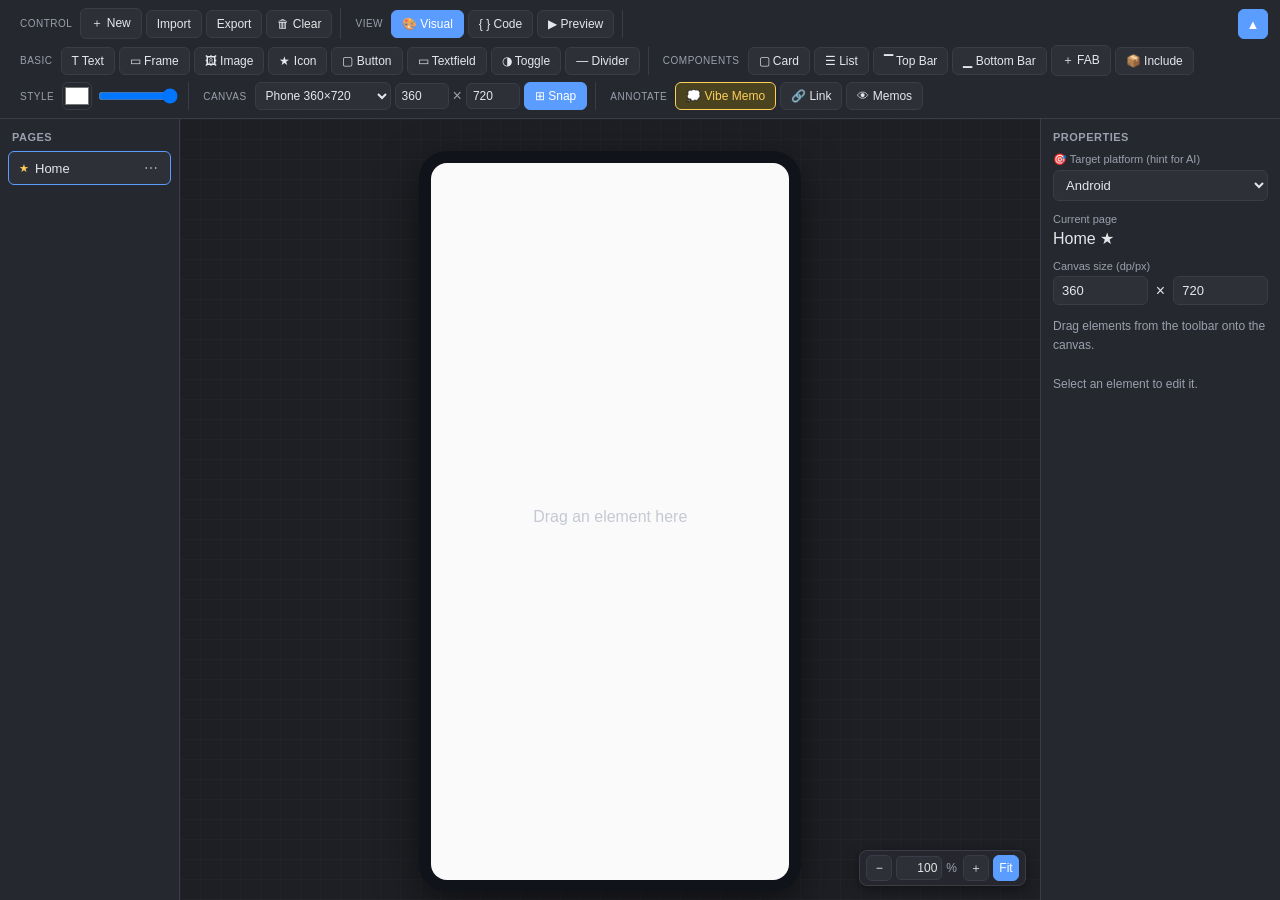
==== commit ce5d43f3: "refactor: engine reads APP_CONFIG — element types/presets/keys move to per-page config - sketcher.js" ====
--- a/mobile_design.html
+++ b/mobile_design.html
@@ -1,261 +1,15 @@
 <!DOCTYPE html>
 <!--
-  ui_prompted — Android UI 草图工具 / Android UI sketch tool
-  单页 HTML，无需构建。在浏览器中打开即可使用。
-  Single-page HTML, no build step. Just open in a browser.
+  ui_prompted — 手机端 UI 草图工具 / Mobile UI sketch tool (Android / iOS)
+  无需构建，浏览器直接打开。配置在本页内联（APP_CONFIG），引擎在 sketcher.js。
+  No build step, open directly in a browser. Config is inline (APP_CONFIG); engine in sketcher.js.
 -->
 <html lang="zh">
 <head>
 <meta charset="UTF-8">
 <meta name="viewport" content="width=device-width, initial-scale=1.0">
-<title>ui_prompted · Android UI Sketch</title>
-<style>
-  :root {
-    --bg: #1e1f24;
-    --panel: #26282f;
-    --panel-2: #2e3038;
-    --border: #3a3d47;
-    --text: #e6e7ea;
-    --muted: #9aa0ad;
-    --accent: #5b9dff;
-    --accent-2: #ffce5b;
-    --danger: #ff6b6b;
-  }
-  * { box-sizing: border-box; }
-  html, body { margin: 0; height: 100%; }
-  body {
-    font-family: -apple-system, "Segoe UI", "PingFang SC", "Microsoft YaHei", Roboto, sans-serif;
-    background: var(--bg);
-    color: var(--text);
-    display: flex;
-    flex-direction: column;
-    overflow: hidden;
-  }
-  /* ---- Toolbar / 工具栏 ---- */
-  #toolbar {
-    display: flex;
-    align-items: center;
-    gap: 6px;
-    padding: 8px 44px 8px 12px;   /* room for collapse button / 给折叠按钮留位 */
-    background: var(--panel);
-    border-bottom: 1px solid var(--border);
-    flex-wrap: wrap;
-    position: relative;
-  }
-  /* always-visible toggle, fixed at top-right / 始终可见的折叠按钮，固定右上角 */
-  #tbToggle {
-    position: fixed; top: 9px; right: 12px; z-index: 50;
-    width: 30px; height: 30px; padding: 0; line-height: 1; font-size: 13px;
-    background: var(--accent); color: #fff; border-color: var(--accent);
-  }
-  /* collapsed toolbar -> slim mini bar / 折叠后的细条 */
-  #tbMini {
-    display: none;
-    align-items: center; gap: 8px;
-    padding: 6px 12px;
-    background: var(--panel);
-    border-bottom: 1px solid var(--border);
-  }
-  body.tb-collapsed #toolbar { display: none; }
-  body.tb-collapsed #tbMini { display: flex; }
-  .group {
-    display: flex;
-    align-items: center;
-    flex-wrap: wrap;          /* let buttons wrap inside the group / 组内按钮可换行 */
-    gap: 4px;
-    row-gap: 6px;
-    min-width: 0;
-    padding: 0 8px;
-    border-right: 1px solid var(--border);
-  }
-  .group:last-child { border-right: none; }
-  .group-label {
-    font-size: 10px;
-    color: var(--muted);
-    text-transform: uppercase;
-    letter-spacing: .5px;
-    margin-right: 4px;
-  }
-  button.tool, .tool {
-    background: var(--panel-2);
-    color: var(--text);
-    border: 1px solid var(--border);
-    border-radius: 6px;
-    padding: 6px 10px;
-    font-size: 12px;
-    cursor: pointer;
-    user-select: none;
-    white-space: nowrap;
-  }
-  button.tool:hover, .tool:hover { border-color: var(--accent); }
-  .tool.draw { cursor: grab; }
-  .tool.draw:active { cursor: grabbing; }
-  .tool.primary { background: var(--accent); color: #fff; border-color: var(--accent); }
-  .tool.vibe { background: #4a431f; border-color: var(--accent-2); color: var(--accent-2); }
-  .tool.active { background: var(--accent); color: #fff; border-color: var(--accent); }
-  #toolbar select, #toolbar input.num {
-    background: var(--panel-2); color: var(--text);
-    border: 1px solid var(--border); border-radius: 6px;
-    padding: 5px 6px; font-size: 12px;
-  }
-  #toolbar input.num { width: 54px; }
-  input[type=color] { width: 30px; height: 28px; border: 1px solid var(--border); border-radius: 6px; background: none; padding: 0; cursor: pointer; }
-  input[type=range] { width: 80px; }
-  /* ---- Main layout / 主布局 ---- */
-  #main { flex: 1; display: flex; min-height: 0; }
-  /* Page list / 页面列表 */
-  #pages {
-    width: 180px;
-    background: var(--panel);
-    border-right: 1px solid var(--border);
-    overflow-y: auto;
-    padding: 8px;
-    flex-shrink: 0;
-  }
-  #pages h3 { font-size: 11px; color: var(--muted); text-transform: uppercase; margin: 4px 4px 8px; letter-spacing: .5px; }
-  .page-item {
-    padding: 8px 10px;
-    border-radius: 6px;
-    font-size: 13px;
-    cursor: pointer;
-    margin-bottom: 4px;
-    border: 1px solid transparent;
-    display: flex;
-    align-items: center;
-    gap: 6px;
-  }
-  .page-item:hover { background: var(--panel-2); }
-  .page-item.active { background: var(--panel-2); border-color: var(--accent); }
-  .page-item .home-dot { color: var(--accent-2); font-size: 11px; }
-  .page-item .name { flex: 1; overflow: hidden; text-overflow: ellipsis; white-space: nowrap; }
-  .page-item .pgmenu { color: var(--muted); font-size: 14px; padding: 0 2px; }
-  .page-item .pgmenu:hover { color: var(--text); }
-  /* Canvas / 画布 */
-  #stage {
-    flex: 1;
-    overflow: auto;
-    display: flex;
-    align-items: flex-start;
-    justify-content: center;
-    padding: 32px;
-    position: relative;
-    background:
-      linear-gradient(90deg, rgba(255,255,255,.02) 1px, transparent 1px),
-      linear-gradient(rgba(255,255,255,.02) 1px, transparent 1px);
-    background-size: 20px 20px;
-  }
-  /* floating zoom control / 浮动缩放控件 */
-  #zoombar {
-    position: absolute; right: 14px; bottom: 14px; z-index: 6;
-    display: flex; align-items: center; gap: 4px;
-    background: rgba(38,40,47,.92); border: 1px solid var(--border);
-    border-radius: 8px; padding: 4px 6px;
-    box-shadow: 0 4px 14px rgba(0,0,0,.4);
-  }
-  #zoombar button { width: 26px; height: 26px; padding: 0; }
-  #zoombar input { width: 46px; text-align: right; background: var(--panel-2); color: var(--text); border: 1px solid var(--border); border-radius: 5px; padding: 4px; font-size: 12px; }
-  #zoombar .pct { color: var(--muted); font-size: 12px; margin-right: 2px; }
-  body.mode-code #zoombar { display: none; }
-  #phone {
-    background: #11131a;
-    border-radius: 28px;
-    padding: 12px;
-    box-shadow: 0 12px 40px rgba(0,0,0,.5);
-    height: fit-content;
-  }
-  svg#canvas { background: #fafafa; border-radius: 16px; display: block; }
-  /* Properties / 属性面板 */
-  #props {
-    width: 240px;
-    background: var(--panel);
-    border-left: 1px solid var(--border);
-    padding: 12px;
-    overflow-y: auto;
-    flex-shrink: 0;
-  }
-  #props h3 { font-size: 11px; color: var(--muted); text-transform: uppercase; margin: 0 0 10px; letter-spacing: .5px; }
-  .field { margin-bottom: 12px; }
-  .field label { display: block; font-size: 11px; color: var(--muted); margin-bottom: 4px; }
-  .field input[type=text], .field textarea, .field select {
-    width: 100%;
-    background: var(--panel-2);
-    border: 1px solid var(--border);
-    border-radius: 6px;
-    color: var(--text);
-    padding: 6px 8px;
-    font-size: 13px;
-    font-family: inherit;
-  }
-  .field textarea { resize: vertical; min-height: 60px; }
-  .row { display: flex; gap: 8px; align-items: center; }
-  .empty-hint { color: var(--muted); font-size: 12px; line-height: 1.6; }
-  .btn-danger { background: #3a2326; color: var(--danger); border: 1px solid var(--danger); border-radius: 6px; padding: 7px; width: 100%; cursor: pointer; font-size: 12px; }
-  .btn-danger:hover { background: var(--danger); color: #fff; }
-  /* SVG element styling */
-  .el { cursor: move; }
-  .el.preview-link { cursor: pointer; }
-  .sel-outline { fill: none; stroke: var(--accent); stroke-width: 1.5; stroke-dasharray: 4 3; pointer-events: none; }
-  .resize-handle { fill: var(--accent); cursor: nwse-resize; }
-  .memo-card { cursor: move; }
-  /* ---- Code view / 代码视图 ---- */
-  #codeView { display: none; flex: 1; flex-direction: column; min-height: 0; }
-  .code-toolbar {
-    display: flex; align-items: center; gap: 8px;
-    padding: 8px 50px 8px 12px;   /* right room for the fixed toggle / 给固定折叠按钮留位 */
-    border-bottom: 1px solid var(--border);
-    background: var(--panel); font-size: 12px; color: var(--muted);
-  }
-  .code-toolbar .spacer { flex: 1; }
-  .code-wrap { position: relative; flex: 1; min-height: 0; margin: 10px; }
-  #codeHl, #codeArea {
-    position: absolute; inset: 0; margin: 0; padding: 14px;
-    font-family: ui-monospace, "SF Mono", Menlo, monospace;
-    font-size: 13px; line-height: 1.55;
-    white-space: pre-wrap; overflow-wrap: break-word; word-break: break-word;
-    border: 1px solid var(--border); border-radius: 8px;
-    overflow: auto; tab-size: 2;
-  }
-  #codeHl { background: #15161b; color: #d7dbe2; pointer-events: none; z-index: 1; }
-  #codeHl code { font: inherit; white-space: inherit; }
-  #codeArea { background: transparent; color: transparent; caret-color: #fff; z-index: 2; resize: none; }
-  #codeArea::selection { background: rgba(91,157,255,.35); }
-  /* syntax tokens / 语法着色 */
-  .c  { color: #6a9955; font-style: italic; }
-  .tg { color: #569cd6; }
-  .at { color: #9cdcfe; }
-  .vl { color: #ce9178; }
-  .pu { color: #808080; }
-  .hd { color: #e6c07b; font-weight: 600; }
-  .fn { color: #707070; }
-  /* mode visibility / 模式可见性 */
-  body.mode-code #stage, body.mode-code #props { display: none; }
-  body.mode-code #codeView { display: flex; }
-  body.mode-preview #props { display: none; }
-  /* toast */
-  .toast { position: fixed; bottom: 20px; left: 50%; transform: translateX(-50%); background: var(--panel-2); border: 1px solid var(--accent); color: var(--text); padding: 10px 18px; border-radius: 8px; font-size: 13px; z-index: 200; opacity: 0; transition: opacity .2s; pointer-events: none; }
-  .toast.show { opacity: 1; }
-  /* popup menu / 弹出菜单 */
-  .popmenu { position: fixed; z-index: 300; background: var(--panel-2); border: 1px solid var(--border); border-radius: 8px; padding: 4px; box-shadow: 0 10px 28px rgba(0,0,0,.5); min-width: 150px; }
-  .popmenu button { display: block; width: 100%; text-align: left; background: none; border: none; color: var(--text); padding: 8px 10px; border-radius: 6px; font-size: 13px; cursor: pointer; }
-  .popmenu button:hover { background: var(--accent); color: #fff; }
-  .popmenu button.danger { color: var(--danger); }
-  .popmenu button.danger:hover { background: var(--danger); color: #fff; }
-  .popmenu button:disabled { opacity: .4; cursor: default; }
-  .popmenu button:disabled:hover { background: none; color: var(--text); }
-  .popmenu .sep { height: 1px; background: var(--border); margin: 4px 2px; }
-  .page-rename { flex: 1; min-width: 0; background: var(--bg); border: 1px solid var(--accent); border-radius: 5px; color: var(--text); padding: 4px 6px; font-size: 13px; font-family: inherit; }
-  /* text position 3x3 picker / 文本位置九宫格 */
-  .pos-grid { display: grid; grid-template-columns: repeat(3, 1fr); gap: 4px; width: 96px; }
-  .pos-grid button { height: 26px; padding: 0; font-size: 11px; }
-  .pos-grid button.active { background: var(--accent); color: #fff; border-color: var(--accent); }
-  /* inline text editor over the canvas / 画布上的内联文本编辑 */
-  .inline-edit {
-    position: fixed; z-index: 120;
-    background: #fff; color: #111; border: 2px solid var(--accent);
-    border-radius: 4px; padding: 2px 6px; font-size: 14px;
-    font-family: inherit; outline: none;
-  }
-</style>
+<title>ui_prompted · Mobile UI Sketch</title>
+<link rel="stylesheet" href="sketcher.css">
 </head>
 <body class="mode-visual">
 
@@ -279,27 +33,8 @@
     <button class="tool" data-act="view" data-mode="preview">▶ Preview</button>
   </div>
 
-  <div class="group">
-    <span class="group-label">Basic</span>
-    <div class="tool draw" draggable="true" data-type="text">T Text</div>
-    <div class="tool draw" draggable="true" data-type="rect">▭ Frame</div>
-    <div class="tool draw" draggable="true" data-type="image">🖼 Image</div>
-    <div class="tool draw" draggable="true" data-type="icon">★ Icon</div>
-    <div class="tool draw" draggable="true" data-type="button">▢ Button</div>
-    <div class="tool draw" draggable="true" data-type="textfield">▭ Textfield</div>
-    <div class="tool draw" draggable="true" data-type="toggle">◑ Toggle</div>
-    <div class="tool draw" draggable="true" data-type="divider">— Divider</div>
-  </div>
-
-  <div class="group">
-    <span class="group-label">Components</span>
-    <div class="tool draw" draggable="true" data-type="card">▢ Card</div>
-    <div class="tool draw" draggable="true" data-type="list">☰ List</div>
-    <div class="tool draw" draggable="true" data-type="topbar">▔ Top Bar</div>
-    <div class="tool draw" draggable="true" data-type="bottombar">▁ Bottom Bar</div>
-    <div class="tool draw" draggable="true" data-type="fab">＋ FAB</div>
-    <div class="tool draw" draggable="true" data-type="include" title="Embed another page as an element">📦 Include</div>
-  </div>
+  <!-- element palette, generated from APP_CONFIG.palette / 元素面板，由 APP_CONFIG.palette 生成 -->
+  <div id="paletteGroups" style="display:contents"></div>
 
   <div class="group">
     <span class="group-label">Style</span>
@@ -342,7 +77,7 @@
 
   <!-- Canvas / 画布 -->
   <div id="stage">
-    <div id="phone">
+    <div id="frame" class="frame-phone">
       <svg id="canvas" width="360" height="720" viewBox="0 0 360 720">
         <g id="elLayer"></g>
         <g id="memoLayer"></g>
@@ -387,1682 +122,162 @@
 <script>
 "use strict";
 // ====================================================================
-// ui_prompted — state & logic / 状态与逻辑
+// Mobile config / 手机端配置 — read by sketcher.js (load order matters)
 // ====================================================================
-const STORE_KEY = "ui_prompted-project-v1";
-const STORE_KEY_LEGACY = "easy-xml-project-v1";  // pre-rename key; read once for migration
-
-// Default element sizes / 默认尺寸 (color optional: foreground for text-like)
-const DEFAULTS = {
-  rect:      { w: 200, h: 130, text: "" },
-  text:      { w: 160, h: 28,  text: "Text", color: "#1d2330" },
-  textfield: { w: 240, h: 46,  text: "Input..." },
-  button:    { w: 140, h: 46,  text: "Button" },
-  list:      { w: 260, h: 220, text: "Item" },
-  image:     { w: 200, h: 140, text: "", color: "#eef0f3" },
-  icon:      { w: 44,  h: 44,  text: "★", color: "#1d2330" },
-  card:      { w: 240, h: 160, text: "" },
-  topbar:    { w: 360, h: 56,  text: "Title" },
-  bottombar: { w: 360, h: 60,  text: "Home,Search,Profile" },
-  fab:       { w: 56,  h: 56,  text: "＋", color: "#5b9dff" },
-  toggle:    { w: 52,  h: 30,  text: "", color: "#5b9dff" },
-  divider:   { w: 240, h: 2,   text: "", color: "#d0d0d0" },
-  include:   { w: 170, h: 130, text: "" },
+window.APP_CONFIG = {
+  storeKey: "ui_prompted-project-v1",
+  storeKeyLegacy: "easy-xml-project-v1",   // pre-rename key; read once for migration
+  prefsKey: "ui_prompted-prefs-v1",
+  prefsKeyLegacy: "easy-xml-prefs-v1",
+  targets: ["Android", "iOS", "Web", "Desktop", "Mobile (generic)"],
+  defaultTarget: "Android",
+  defaultCanvas: { w: 360, h: 720 },
+  canvasPresets: [
+    { label: "Phone 360×720",    w: 360,  h: 720 },
+    { label: "Phone 360×800",    w: 360,  h: 800 },
+    { label: "Phone L 412×915",  w: 412,  h: 915 },
+    { label: "Compact 320×568",  w: 320,  h: 568 },
+    { label: "Tablet 800×1280",  w: 800,  h: 1280 },
+    { label: "Web 1280×800",     w: 1280, h: 800 },
+    { label: "Desktop 1440×900", w: 1440, h: 900 },
+  ],
+  mdFilename: "android-ui.md",
+  jsonFilename: "ui_prompted-project.json",
+  palette: [
+    { label: "Basic",      types: ["text", "rect", "image", "icon", "button", "textfield", "toggle", "divider"] },
+    { label: "Components", types: ["card", "list", "topbar", "bottombar", "fab", "include"] },
+  ],
+  // Each type: defaults (w/h/text/color), optional textPos / posPicker / place(),
+  // and draw(g, el) using engine helpers rect/label/line/circle/textXY.
+  // 每个类型：默认值，及可选 textPos / posPicker / place()，draw 使用引擎辅助函数。
+  types: {
+    text: {
+      label: "T Text", w: 160, h: 28, text: "Text", color: "#1d2330", textPos: "ml",
+      draw(g, el) {
+        // plain text label, no box / 纯文本，无边框
+        const s = Math.min(Math.max(el.h * 0.7, 12), 28), p = textXY(el, s);
+        label(g, p.x, p.y, el.text || "Text", el.color || "#1d2330", s, p.anchor);
+      },
+    },
+    rect: {
+      label: "▭ Frame", w: 200, h: 130, text: "", textPos: "tl", posPicker: true,
+      draw(g, el) {
+        const op = el.opacity != null ? el.opacity : 1;
+        rect(g, 0, 0, el.w, el.h, el.color, op, "#3a3d47", 8);
+        if (el.text) { const s = 14, p = textXY(el, s); label(g, p.x, p.y, el.text, "#1d2330", s, p.anchor); }
+      },
+    },
+    image: {
+      label: "🖼 Image", w: 200, h: 140, text: "", color: "#eef0f3",
+      draw(g, el) {
+        const op = el.opacity != null ? el.opacity : 1;
+        rect(g, 0, 0, el.w, el.h, el.color || "#eef0f3", op, "#c4c9d2", 8);
+        line(g, 0, 0, el.w, el.h, "#c4c9d2"); line(g, el.w, 0, 0, el.h, "#c4c9d2");
+        label(g, el.w / 2, el.h / 2 + 6, el.text || "🖼", "#8a8f99", 16, "middle");
+      },
+    },
+    icon: {
+      label: "★ Icon", w: 44, h: 44, text: "★", color: "#1d2330",
+      draw(g, el) {
+        const s = Math.min(el.w, el.h) * 0.82;
+        label(g, el.w / 2, el.h / 2 + s * 0.35, el.text || "★", el.color || "#1d2330", s, "middle");
+      },
+    },
+    button: {
+      label: "▢ Button", w: 140, h: 46, text: "Button", textPos: "mc", posPicker: true,
+      draw(g, el) {
+        const op = el.opacity != null ? el.opacity : 1;
+        rect(g, 0, 0, el.w, el.h, el.color, op, "#3a3d47", 22);
+        const s = 15, p = textXY(el, s);
+        label(g, p.x, p.y, el.text || "Button", "#1d2330", s, p.anchor, 600);
+      },
+    },
+    textfield: {
+      label: "▭ Textfield", w: 240, h: 46, text: "Input...", textPos: "ml", posPicker: true,
+      draw(g, el) {
+        const op = el.opacity != null ? el.opacity : 1;
+        rect(g, 0, 0, el.w, el.h, el.color, op, "#3a3d47", 6);
+        const s = 14, p = textXY(el, s);
+        label(g, p.x, p.y, el.text || "Input...", el.text ? "#444" : "#8a8f99", s, p.anchor);
+      },
+    },
+    toggle: {
+      label: "◑ Toggle", w: 52, h: 30, text: "", color: "#5b9dff",
+      draw(g, el) {
+        const op = el.opacity != null ? el.opacity : 1;
+        const rr = el.h / 2;
+        rect(g, 0, 0, el.w, el.h, el.color || "#5b9dff", op, "none", rr);   // "on" track
+        circle(g, el.w - rr, rr, rr - 3, "#fff", "none");                   // knob right
+      },
+    },
+    divider: {
+      label: "— Divider", w: 240, h: 2, text: "", color: "#d0d0d0",
+      place(el, W, H, x, y) { el.w = Math.min(W, 240); el.x = clamp(x - el.w / 2, 0, W - el.w); },
+      draw(g, el) {
+        const op = el.opacity != null ? el.opacity : 1;
+        rect(g, 0, 0, el.w, Math.max(1, el.h), el.color || "#d0d0d0", op, "none", 0);
+      },
+    },
+    card: {
+      label: "▢ Card", w: 240, h: 160, text: "", textPos: "tl",
+      draw(g, el) {
+        const op = el.opacity != null ? el.opacity : 1;
+        rect(g, 2, 3, el.w, el.h, "#00000018", op, "none", 12);   // soft shadow / 阴影
+        rect(g, 0, 0, el.w, el.h, el.color === "#ffffff" || !el.color ? "#ffffff" : el.color, op, "#e2e5ea", 12);
+        if (el.text) { const s = 14, p = textXY(el, s); label(g, p.x, p.y, el.text, "#1d2330", s, p.anchor, 600); }
+      },
+    },
+    list: {
+      label: "☰ List", w: 260, h: 220, text: "Item",
+      draw(g, el) {
+        const op = el.opacity != null ? el.opacity : 1;
+        rect(g, 0, 0, el.w, el.h, el.color, op, "#3a3d47", 8);
+        const rows = Math.max(2, Math.floor(el.h / 44));
+        for (let i = 1; i < rows; i++) { const ly = i * (el.h / rows); line(g, 0, ly, el.w, ly, "#e3e3e3"); }
+        for (let i = 0; i < rows; i++) {
+          const ly = i * (el.h / rows) + (el.h / rows) / 2 + 4;
+          label(g, 14, ly, (el.text || "Item") + " " + (i + 1), "#4a4f59", 13, "start");
+        }
+      },
+    },
+    topbar: {
+      label: "▔ Top Bar", w: 360, h: 56, text: "Title",
+      place(el, W, H) { el.w = W; el.x = 0; el.y = 0; },
+      draw(g, el) {
+        const op = el.opacity != null ? el.opacity : 1;
+        rect(g, 0, 0, el.w, el.h, el.color === "#ffffff" || !el.color ? "#5b9dff" : el.color, op, "none", 0);
+        label(g, 16, el.h / 2 + 6, "≡", "#fff", 20, "start");
+        label(g, 46, el.h / 2 + 5, el.text || "Title", "#fff", 16, "start", 600);
+        label(g, el.w - 16, el.h / 2 + 6, "⋮", "#fff", 20, "end");
+      },
+    },
+    bottombar: {
+      label: "▁ Bottom Bar", w: 360, h: 60, text: "Home,Search,Profile",
+      place(el, W, H) { el.w = W; el.x = 0; el.y = H - el.h; },
+      draw(g, el) {
+        const op = el.opacity != null ? el.opacity : 1;
+        rect(g, 0, 0, el.w, el.h, el.color === "#ffffff" || !el.color ? "#ffffff" : el.color, op, "#e2e5ea", 0);
+        const items = (el.text || "Tab").split(",").map(s => s.trim()).filter(Boolean);
+        const n = Math.max(1, items.length);
+        items.forEach((it, i) => {
+          const cx = (i + 0.5) * (el.w / n);
+          circle(g, cx, el.h * 0.32, 8, i === 0 ? "#5b9dff" : "#b9bfca", "none");
+          label(g, cx, el.h * 0.78, it, i === 0 ? "#5b9dff" : "#8a8f99", 11, "middle");
+        });
+      },
+    },
+    fab: {
+      label: "＋ FAB", w: 56, h: 56, text: "＋", color: "#5b9dff",
+      place(el, W, H) { el.x = clamp(W - el.w - 16, 0, W - el.w); el.y = clamp(H - el.h - 16, 0, H - el.h); },
+      draw(g, el) {
+        const rr = Math.min(el.w, el.h) / 2;
+        circle(g, el.w / 2, el.h / 2, rr, el.color || "#5b9dff", "none");
+        label(g, el.w / 2, el.h / 2 + 8, el.text || "＋", "#fff", rr, "middle", 600);
+      },
+    },
+  },
 };
-
-// Canvas presets / 画面预设
-const CANVAS_PRESETS = [
-  { label: "Phone 360×720",    w: 360,  h: 720 },
-  { label: "Phone 360×800",    w: 360,  h: 800 },
-  { label: "Phone L 412×915",  w: 412,  h: 915 },
-  { label: "Compact 320×568",  w: 320,  h: 568 },
-  { label: "Tablet 800×1280",  w: 800,  h: 1280 },
-  { label: "Web 1280×800",     w: 1280, h: 800 },
-  { label: "Desktop 1440×900", w: 1440, h: 900 },
-];
-
-// target platforms (hint passed to AI) / 目标平台（提示给 AI）
-const TARGETS = ["Android", "iOS", "Web", "Desktop", "Mobile (generic)"];
-
-let project = null;        // { pages, activePageId, seq }
-let selection = { kind: "el", ids: [] };   // multi-select / 复数选择
-// ---- selection helpers / 选择辅助 ----
-function clearSel() { selection = { kind: "el", ids: [] }; }
-function setSel(kind, ids) { selection = { kind, ids: ids.slice() }; }
-function isSel(id) { return selection.ids.indexOf(id) >= 0; }
-function selObjs() {
-  const page = activePage();
-  const src = selection.kind === "memo" ? page.memos : page.elements;
-  return selection.ids.map(id => src.find(o => o.id === id)).filter(Boolean);
-}
-function primarySel() { return selObjs()[0] || null; }
-let memoVisible = true;
-let mode = "visual";       // 'visual' | 'code' | 'preview'
-let codeDirty = false;     // code edited but not applied / 代码已改未应用
-let zoom = 1;              // canvas zoom factor / 画布缩放倍数
-let zoomFit = true;        // auto-fit to window / 自动适应窗口
-let clipboard = [];        // copied elements / 剪贴板（元素副本）
-let snapGrid = true;       // snap to grid while moving / 移动时网格吸附
-const GRID = 8;            // grid step (canvas units) / 网格步长
-
-const SVGNS = "http://www.w3.org/2000/svg";
-const $ = (sel) => document.querySelector(sel);
-const canvas = $("#canvas");
-const elLayer = $("#elLayer");
-const memoLayer = $("#memoLayer");
-const overlay = $("#overlay");
-
-// ---- ID / 唯一ID ----
-function nextId(prefix) {
-  project.seq = (project.seq || 0) + 1;
-  return prefix + project.seq;
-}
-
-// ---- Persistence / 持久化 (localStorage) ----
-const PREFS_KEY = "ui_prompted-prefs-v1";
-const PREFS_KEY_LEGACY = "easy-xml-prefs-v1";  // pre-rename key; read once for migration
-let saveTimer = null;
-function save() { clearTimeout(saveTimer); saveTimer = setTimeout(saveNow, 300); }  // debounced
-function saveNow() {
-  clearTimeout(saveTimer); saveTimer = null;
-  try { localStorage.setItem(STORE_KEY, JSON.stringify(project)); }
-  catch (e) { console.warn("save failed", e); }
-}
-function load() {
-  try {
-    const raw = localStorage.getItem(STORE_KEY) || localStorage.getItem(STORE_KEY_LEGACY);
-    if (raw) { project = JSON.parse(raw); return true; }
-  } catch (e) { console.warn("load failed", e); }
-  return false;
-}
-// ---- UI preferences (separate from the project) / 界面偏好（与项目分开） ----
-function savePrefs() {
-  try {
-    localStorage.setItem(PREFS_KEY, JSON.stringify({
-      snapGrid, zoom, zoomFit, memoVisible,
-      collapsed: document.body.classList.contains("tb-collapsed"),
-    }));
-  } catch (e) {}
-}
-function loadPrefs() {
-  try {
-    const p = JSON.parse(localStorage.getItem(PREFS_KEY) || localStorage.getItem(PREFS_KEY_LEGACY) || "{}");
-    if (typeof p.snapGrid === "boolean") snapGrid = p.snapGrid;
-    if (typeof p.memoVisible === "boolean") memoVisible = p.memoVisible;
-    if (typeof p.zoomFit === "boolean") zoomFit = p.zoomFit;
-    if (typeof p.zoom === "number") zoom = p.zoom;
-    if (p.collapsed) document.body.classList.add("tb-collapsed");
-  } catch (e) {}
-}
-window.addEventListener("beforeunload", saveNow);   // flush pending save / 退出前落盘
-
-// ---- Undo / Redo history / 撤销·重做历史 ----
-const undoStack = [], redoStack = [];
-const HMAX = 100;
-// capture the current state BEFORE a mutating action / 在改动前快照
-function snapshot() {
-  undoStack.push(JSON.stringify(project));
-  if (undoStack.length > HMAX) undoStack.shift();
-  redoStack.length = 0;
-}
-function restoreState(json) {
-  project = JSON.parse(json);
-  migrate();
-  if (!project.pages.some(p => p.id === project.activePageId)) project.activePageId = project.pages[0].id;
-  clearSel();
-  render();
-}
-function undo() {
-  if (!undoStack.length) { toast("Nothing to undo"); return; }
-  redoStack.push(JSON.stringify(project));
-  restoreState(undoStack.pop());
-}
-function redo() {
-  if (!redoStack.length) { toast("Nothing to redo"); return; }
-  undoStack.push(JSON.stringify(project));
-  restoreState(redoStack.pop());
-}
-function activePage() {
-  return project.pages.find(p => p.id === project.activePageId) || project.pages[0];
-}
-// active canvas size / 当前画面尺寸
-function cw() { const p = activePage(); return (p && p.canvasW) || 360; }
-function ch() { const p = activePage(); return (p && p.canvasH) || 720; }
-
-// ---- Init / 初始化 ----
-function freshProject() {
-  project = { pages: [], activePageId: null, seq: 0 };
-  const p = createPage("Home");
-  p.isHome = true;
-  project.activePageId = p.id;
-}
-function createPage(name) {
-  const p = {
-    id: nextId("p"),
-    name: name || ("Page " + (project.pages.length + 1)),
-    isHome: false, elements: [], memos: [],
-    canvasW: 360, canvasH: 720,
-  };
-  project.pages.push(p);
-  return p;
-}
-// fill defaults for old data / 兼容旧数据
-function migrate() {
-  if (!project.pages) return;
-  if (!project.target) project.target = "Android";
-  project.pages.forEach(p => {
-    if (!p.canvasW) p.canvasW = 360;
-    if (!p.canvasH) p.canvasH = 720;
-    if (!p.memos) p.memos = [];
-    (p.elements || []).forEach(e => { if (e.note == null) e.note = ""; if (e.ref === undefined) e.ref = null; if (e.groupId === undefined) e.groupId = null; if (e.textPos === undefined) e.textPos = null; });
-  });
-}
-
-// ====================================================================
-// Rendering / 渲染
-// ====================================================================
-function render() {
-  renderPageList();
-  renderCanvas();
-  renderProps();
-  syncCanvasControls();
-  syncStyleControls();
-  save();
-}
-
-// reflect the selected element's color/opacity in the toolbar Style controls
-// 让工具栏样式控件反映当前选中元素的颜色/透明度
-function syncStyleControls() {
-  const sel = selection.kind === "el" ? primarySel() : null;
-  if (sel) {
-    $("#fillColor").value = sel.color || "#ffffff";
-    $("#opacity").value = sel.opacity != null ? sel.opacity : 1;
-  }
-}
-
-// apply a Style control to the current selection live (WYSIWYG) and keep as default
-// 把样式控件实时应用到选中元素（所见即所得），同时作为新元素默认值
-function applyStyleToSelection(key, val) {
-  if (selection.kind === "el" && selection.ids.length) {
-    flushEditSnap();   // push pre-edit state on first change of this focus session
-    selObjs().forEach(o => o[key] = val);
-    renderCanvas(); renderProps(); save();
-  }
-}
-$("#fillColor").addEventListener("input", (e) => applyStyleToSelection("color", e.target.value));
-$("#opacity").addEventListener("input", (e) => applyStyleToSelection("opacity", parseFloat(e.target.value)));
-// capture pre-edit state on focus; flushed only if an actual change happens / 聚焦记前态，改动才入栈
-["#fillColor", "#opacity"].forEach(s => $(s).addEventListener("focus", () => {
-  if (selection.kind === "el" && selection.ids.length) editSnap = JSON.stringify(project);
-}));
-
-function syncCanvasControls() {
-  const p = activePage();
-  $("#canvasW").value = p.canvasW;
-  $("#canvasH").value = p.canvasH;
-  const preset = CANVAS_PRESETS.findIndex(x => x.w === p.canvasW && x.h === p.canvasH);
-  $("#canvasPreset").value = preset >= 0 ? String(preset) : "custom";
-}
-
-let renamingPageId = null;   // page being renamed inline / 正在内联重命名的页面
-
-function renderPageList() {
-  const list = $("#pageList");
-  list.innerHTML = "";
-  project.pages.forEach(p => {
-    const div = document.createElement("div");
-    div.className = "page-item" + (p.id === project.activePageId ? " active" : "");
-    div.appendChild(makeSpan("home-dot", p.isHome ? "★" : ""));
-    if (renamingPageId === p.id) {
-      const inp = document.createElement("input");
-      inp.type = "text"; inp.value = p.name; inp.className = "page-rename";
-      const commit = (keep) => {
-        renamingPageId = null;
-        const v = inp.value.trim();
-        if (keep && v && v !== p.name) { snapshot(); p.name = v; }
-        render();
-      };
-      inp.onkeydown = (ev) => { ev.stopPropagation(); if (ev.key === "Enter") commit(true); else if (ev.key === "Escape") commit(false); };
-      inp.onblur = () => commit(true);
-      div.appendChild(inp);
-      setTimeout(() => { inp.focus(); inp.select(); }, 0);
-    } else {
-      const name = makeSpan("name", p.name);
-      name.onclick = () => { project.activePageId = p.id; clearSel(); render(); };
-      div.appendChild(name);
-      div.querySelector(".home-dot").onclick = () => { project.activePageId = p.id; clearSel(); render(); };
-      const menu = makeSpan("pgmenu", "⋯"); menu.title = "Menu";
-      menu.onclick = (e) => { e.stopPropagation(); const r = menu.getBoundingClientRect(); openPageMenu(p, r.left, r.bottom + 4); };
-      div.appendChild(menu);
-    }
-    list.appendChild(div);
-  });
-}
-function makeSpan(cls, text) { const s = document.createElement("span"); s.className = cls; s.textContent = text; return s; }
-
-function openPageMenu(p, x, y) {
-  openPopmenu(x, y, [
-    { label: "✎ Rename", action: () => { renamingPageId = p.id; render(); } },
-    { label: "⧉ Duplicate", action: () => duplicatePage(p) },
-    { label: "★ Set as Home", disabled: p.isHome, action: () => {
-        snapshot(); project.pages.forEach(x => x.isHome = false); p.isHome = true; render();
-      } },
-    { sep: true },
-    { label: "🗑 Delete", danger: true, disabled: project.pages.length === 1, action: () => deletePage(p) },
-  ]);
-}
-function duplicatePage(p) {
-  snapshot();
-  const np = JSON.parse(JSON.stringify(p));
-  np.id = nextId("p"); np.isHome = false;
-  // unique name via a short time-based hash; strip a previous "(hash)" so repeated
-  // duplicates don't accumulate. Avoids "X copy" collisions on multiple duplicates.
-  // 用复制时刻短 hash 保证唯一；去掉旧的"(hash)"避免叠加，规避多次复制重名。
-  const base = p.name.replace(/\s*\([0-9a-z]{4}\)\s*$/i, "");
-  np.name = `${base} (${Date.now().toString(36).slice(-4)})`;
-  const gmap = {};
-  (np.elements || []).forEach(e => {
-    e.id = nextId("e");
-    if (e.groupId) { if (!gmap[e.groupId]) gmap[e.groupId] = nextId("g"); e.groupId = gmap[e.groupId]; }
-  });
-  (np.memos || []).forEach(m => m.id = nextId("m"));
-  project.pages.splice(project.pages.indexOf(p) + 1, 0, np);
-  project.activePageId = np.id; clearSel(); render();
-  toast("Page duplicated");
-}
-function deletePage(p) {
-  if (project.pages.length === 1) return;
-  snapshot();
-  project.pages = project.pages.filter(x => x.id !== p.id);
-  project.pages.forEach(pg => pg.elements.forEach(el => {   // clear links / includes pointing here
-    if (el.linkTo === p.id) el.linkTo = null;
-    if (el.ref === p.id) el.ref = null;
-  }));
-  if (project.activePageId === p.id) project.activePageId = project.pages[0].id;
-  if (!project.pages.some(x => x.isHome)) project.pages[0].isHome = true;
-  render();
-  toast("Page deleted — ⌘/Ctrl+Z to undo");
-}
-
-// ---- lightweight popup menu (non-blocking) / 轻量弹出菜单（不打断） ----
-let popmenuEl = null;
-function closePopmenu() {
-  if (!popmenuEl) return;
-  popmenuEl.remove(); popmenuEl = null;
-  document.removeEventListener("pointerdown", onPopOutside, true);
-}
-function onPopOutside(e) { if (popmenuEl && !popmenuEl.contains(e.target)) closePopmenu(); }
-document.addEventListener("keydown", (e) => { if (e.key === "Escape") closePopmenu(); });
-function openPopmenu(x, y, items) {
-  closePopmenu();
-  const m = document.createElement("div");
-  m.className = "popmenu";
-  items.forEach(it => {
-    if (it.sep) { const s = document.createElement("div"); s.className = "sep"; m.appendChild(s); return; }
-    const b = document.createElement("button");
-    b.textContent = it.label;
-    if (it.danger) b.className = "danger";
-    if (it.disabled) b.disabled = true;
-    else b.onclick = () => { closePopmenu(); it.action(); };
-    m.appendChild(b);
-  });
-  document.body.appendChild(m);
-  const r = m.getBoundingClientRect();
-  m.style.left = Math.min(x, window.innerWidth - r.width - 8) + "px";
-  m.style.top = Math.min(y, window.innerHeight - r.height - 8) + "px";
-  popmenuEl = m;
-  setTimeout(() => document.addEventListener("pointerdown", onPopOutside, true), 0);
-}
-
-function renderCanvas() {
-  const page = activePage();
-  const W = cw(), H = ch();
-  canvas.setAttribute("viewBox", `0 0 ${W} ${H}`);
-  applyZoom();   // sets width/height from zoom / 按缩放设置宽高
-
-  elLayer.innerHTML = "";
-  memoLayer.innerHTML = "";
-  overlay.innerHTML = "";
-
-  page.elements.forEach(el => elLayer.appendChild(buildElement(el)));
-  memoLayer.style.display = memoVisible ? "" : "none";
-  page.memos.forEach(m => memoLayer.appendChild(buildMemo(m)));
-
-  // empty-canvas hint / 空画布提示
-  if (!page.elements.length && !page.memos.length && mode === "visual") {
-    label(overlay, W / 2, H / 2, "Drag an element here", "#c4c9d2", 16, "middle");
-  }
-
-  if (selection.ids.length && mode !== "preview") {
-    const objs = selObjs();
-    const single = objs.length === 1;
-    objs.forEach(o => drawSelection(o.x, o.y, o.w || 200, o.h || 80, single));
-  }
-}
-
-// build a top-level (interactive) element / 构建可交互的顶层元素
-function buildElement(el) {
-  const g = document.createElementNS(SVGNS, "g");
-  g.setAttribute("class", "el" + (mode === "preview" && el.linkTo ? " preview-link" : ""));
-  g.setAttribute("transform", `translate(${el.x},${el.y})`);
-  g.dataset.id = el.id;
-  g.dataset.kind = "el";
-  drawShapes(g, el, 0);
-
-  // note badge / 注释标记
-  if (el.note && el.note.trim()) {
-    const n = document.createElementNS(SVGNS, "text");
-    n.setAttribute("x", 5); n.setAttribute("y", 15);
-    n.setAttribute("font-size", "12"); n.setAttribute("fill", "#caa53a");
-    n.textContent = "📝";
-    const ttl = document.createElementNS(SVGNS, "title");
-    ttl.textContent = el.note; n.appendChild(ttl);
-    g.appendChild(n);
-  }
-  // link badge / 链接标记
-  if (el.linkTo) {
-    const t = document.createElementNS(SVGNS, "text");
-    t.setAttribute("x", el.w - 6); t.setAttribute("y", 16);
-    t.setAttribute("text-anchor", "end"); t.setAttribute("font-size", "12");
-    t.setAttribute("fill", "#5b9dff"); t.textContent = "🔗";
-    g.appendChild(t);
-  }
-  return g;
-}
-
-// default text position per type / 各类型默认文本位置
-const TEXT_DEFAULT_POS = { rect: "tl", text: "ml", textfield: "ml", button: "mc", card: "tl" };
-// resolve {x, y, anchor} for an element's text given its 9-anchor position
-// 依据 9 宫格位置算出文本的 {x, y, anchor}
-function textXY(el, size) {
-  const pos = el.textPos || TEXT_DEFAULT_POS[el.type] || "mc";
-  const row = pos[0], col = pos[1], pad = 10;
-  let x, anchor;
-  if (col === "l") { x = pad; anchor = "start"; }
-  else if (col === "r") { x = el.w - pad; anchor = "end"; }
-  else { x = el.w / 2; anchor = "middle"; }
-  let y;
-  if (row === "t") y = size + 6;
-  else if (row === "b") y = el.h - 8;
-  else y = el.h / 2 + size * 0.35;
-  return { x, y, anchor };
-}
-
-// draw the shapes for an element into a group (local coords, no events)
-// 把元素的形状画进一个分组（局部坐标，无事件）。depth 用于限制 include 递归。
-function drawShapes(g, el, depth) {
-  const stroke = "#3a3d47";
-  const op = el.opacity != null ? el.opacity : 1;
-
-  if (el.type === "rect") {
-    rect(g, 0, 0, el.w, el.h, el.color, op, stroke, 8);
-    if (el.text) { const s = 14, p = textXY(el, s); label(g, p.x, p.y, el.text, "#1d2330", s, p.anchor); }
-  } else if (el.type === "textfield") {
-    rect(g, 0, 0, el.w, el.h, el.color, op, stroke, 6);
-    const s = 14, p = textXY(el, s);
-    label(g, p.x, p.y, el.text || "Input...", el.text ? "#444" : "#8a8f99", s, p.anchor);
-  } else if (el.type === "button") {
-    rect(g, 0, 0, el.w, el.h, el.color, op, stroke, 22);
-    const s = 15, p = textXY(el, s);
-    label(g, p.x, p.y, el.text || "Button", "#1d2330", s, p.anchor, 600);
-  } else if (el.type === "list") {
-    rect(g, 0, 0, el.w, el.h, el.color, op, stroke, 8);
-    const rows = Math.max(2, Math.floor(el.h / 44));
-    for (let i = 1; i < rows; i++) { const ly = i * (el.h / rows); line(g, 0, ly, el.w, ly, "#e3e3e3"); }
-    for (let i = 0; i < rows; i++) {
-      const ly = i * (el.h / rows) + (el.h / rows) / 2 + 4;
-      label(g, 14, ly, (el.text || "Item") + " " + (i + 1), "#4a4f59", 13, "start");
-    }
-  } else if (el.type === "text") {
-    // plain text label, no box / 纯文本，无边框
-    const s = Math.min(Math.max(el.h * 0.7, 12), 28), p = textXY(el, s);
-    label(g, p.x, p.y, el.text || "Text", el.color || "#1d2330", s, p.anchor);
-  } else if (el.type === "image") {
-    rect(g, 0, 0, el.w, el.h, el.color || "#eef0f3", op, "#c4c9d2", 8);
-    line(g, 0, 0, el.w, el.h, "#c4c9d2"); line(g, el.w, 0, 0, el.h, "#c4c9d2");
-    label(g, el.w / 2, el.h / 2 + 6, el.text || "🖼", "#8a8f99", 16, "middle");
-  } else if (el.type === "icon") {
-    const s = Math.min(el.w, el.h) * 0.82;
-    label(g, el.w / 2, el.h / 2 + s * 0.35, el.text || "★", el.color || "#1d2330", s, "middle");
-  } else if (el.type === "card") {
-    rect(g, 2, 3, el.w, el.h, "#00000018", op, "none", 12);   // soft shadow / 阴影
-    rect(g, 0, 0, el.w, el.h, el.color === "#ffffff" || !el.color ? "#ffffff" : el.color, op, "#e2e5ea", 12);
-    if (el.text) { const s = 14, p = textXY(el, s); label(g, p.x, p.y, el.text, "#1d2330", s, p.anchor, 600); }
-  } else if (el.type === "topbar") {
-    rect(g, 0, 0, el.w, el.h, el.color === "#ffffff" || !el.color ? "#5b9dff" : el.color, op, "none", 0);
-    label(g, 16, el.h / 2 + 6, "≡", "#fff", 20, "start");
-    label(g, 46, el.h / 2 + 5, el.text || "Title", "#fff", 16, "start", 600);
-    label(g, el.w - 16, el.h / 2 + 6, "⋮", "#fff", 20, "end");
-  } else if (el.type === "bottombar") {
-    rect(g, 0, 0, el.w, el.h, el.color === "#ffffff" || !el.color ? "#ffffff" : el.color, op, "#e2e5ea", 0);
-    const items = (el.text || "Tab").split(",").map(s => s.trim()).filter(Boolean);
-    const n = Math.max(1, items.length);
-    items.forEach((it, i) => {
-      const cx = (i + 0.5) * (el.w / n);
-      circle(g, cx, el.h * 0.32, 8, i === 0 ? "#5b9dff" : "#b9bfca", "none");
-      label(g, cx, el.h * 0.78, it, i === 0 ? "#5b9dff" : "#8a8f99", 11, "middle");
-    });
-  } else if (el.type === "fab") {
-    const rr = Math.min(el.w, el.h) / 2;
-    circle(g, el.w / 2, el.h / 2, rr, el.color || "#5b9dff", "none");
-    label(g, el.w / 2, el.h / 2 + 8, el.text || "＋", "#fff", rr, "middle", 600);
-  } else if (el.type === "toggle") {
-    const rr = el.h / 2;
-    rect(g, 0, 0, el.w, el.h, el.color || "#5b9dff", op, "none", rr);   // "on" track
-    circle(g, el.w - rr, rr, rr - 3, "#fff", "none");                   // knob right
-  } else if (el.type === "divider") {
-    rect(g, 0, 0, el.w, Math.max(1, el.h), el.color || "#d0d0d0", op, "none", 0);
-  } else if (el.type === "include") {
-    rect(g, 0, 0, el.w, el.h, "#eef2ff", op, "#5b9dff", 8);
-    const ref = el.ref ? project.pages.find(p => p.id === el.ref) : null;
-    label(g, 6, 14, "📦 " + (ref ? ref.name : "(no page)"), "#3a6dd0", 11, "start", 600);
-    if (ref && depth < 1) {
-      // scaled snapshot of the referenced page / 引用页面的缩放快照
-      const pad = 4, top = 18;
-      const sc = Math.min((el.w - pad * 2) / (ref.canvasW || 360), (el.h - top - pad) / (ref.canvasH || 720));
-      const inner = document.createElementNS(SVGNS, "g");
-      inner.setAttribute("transform", `translate(${pad},${top}) scale(${sc})`);
-      inner.setAttribute("pointer-events", "none");
-      const bg = document.createElementNS(SVGNS, "rect");
-      bg.setAttribute("width", ref.canvasW || 360); bg.setAttribute("height", ref.canvasH || 720);
-      bg.setAttribute("fill", "#fafafa"); inner.appendChild(bg);
-      (ref.elements || []).forEach(ce => {
-        const cg = document.createElementNS(SVGNS, "g");
-        cg.setAttribute("transform", `translate(${ce.x},${ce.y})`);
-        drawShapes(cg, ce, depth + 1); // depth+1 → nested includes won't expand
-        inner.appendChild(cg);
-      });
-      g.appendChild(inner);
-    } else if (ref) {
-      label(g, el.w / 2, el.h / 2 + 10, "(nested)", "#9aa0ad", 10, "middle");
-    }
-  }
-}
-
-function buildMemo(m) {
-  const g = document.createElementNS(SVGNS, "g");
-  g.setAttribute("class", "memo-card");
-  g.setAttribute("transform", `translate(${m.x},${m.y})`);
-  g.dataset.id = m.id; g.dataset.kind = "memo";
-  const w = m.w || 180, h = m.h || 70;
-  rect(g, 0, 0, w, h, "#fff4c2", 0.96, "#d9b94a", 6);
-  const corner = document.createElementNS(SVGNS, "path");
-  corner.setAttribute("d", `M${w-14},0 L${w},14 L${w-14},14 Z`);
-  corner.setAttribute("fill", "#e0c45a");
-  g.appendChild(corner);
-  wrapText(g, 8, 18, m.text || "vibe...", w - 14, 13, "#5b4d12");
-  return g;
-}
-
-// ---- SVG helpers / SVG 辅助 ----
-function rect(parent, x, y, w, h, fill, op, stroke, r) {
-  const e = document.createElementNS(SVGNS, "rect");
-  e.setAttribute("x", x); e.setAttribute("y", y);
-  e.setAttribute("width", w); e.setAttribute("height", h);
-  e.setAttribute("rx", r || 0);
-  e.setAttribute("fill", fill || "#ffffff");
-  e.setAttribute("fill-opacity", op != null ? op : 1);
-  e.setAttribute("stroke", stroke || "#3a3d47");
-  e.setAttribute("stroke-width", "1.5");
-  parent.appendChild(e);
-}
-function label(parent, x, y, txt, fill, size, anchor, weight) {
-  const e = document.createElementNS(SVGNS, "text");
-  e.setAttribute("x", x); e.setAttribute("y", y);
-  e.setAttribute("fill", fill); e.setAttribute("font-size", size || 13);
-  e.setAttribute("text-anchor", anchor || "start");
-  if (weight) e.setAttribute("font-weight", weight);
-  e.setAttribute("font-family", "sans-serif");
-  e.textContent = txt;
-  parent.appendChild(e);
-}
-function line(parent, x1, y1, x2, y2, color) {
-  const e = document.createElementNS(SVGNS, "line");
-  e.setAttribute("x1", x1); e.setAttribute("y1", y1);
-  e.setAttribute("x2", x2); e.setAttribute("y2", y2);
-  e.setAttribute("stroke", color); e.setAttribute("stroke-width", "1");
-  parent.appendChild(e);
-}
-function circle(parent, cx, cy, r, fill, stroke) {
-  const e = document.createElementNS(SVGNS, "circle");
-  e.setAttribute("cx", cx); e.setAttribute("cy", cy); e.setAttribute("r", r);
-  e.setAttribute("fill", fill || "#fff");
-  if (stroke && stroke !== "none") { e.setAttribute("stroke", stroke); e.setAttribute("stroke-width", "1.5"); }
-  parent.appendChild(e);
-}
-function wrapText(parent, x, y, txt, maxW, size, fill) {
-  const words = String(txt).split(/\s+/);
-  const charW = size * 0.6;
-  const perLine = Math.max(1, Math.floor(maxW / charW));
-  let line = "", ly = y, lines = 0;
-  const flush = () => {
-    const t = document.createElementNS(SVGNS, "text");
-    t.setAttribute("x", x); t.setAttribute("y", ly);
-    t.setAttribute("font-size", size); t.setAttribute("fill", fill);
-    t.setAttribute("font-family", "sans-serif");
-    t.textContent = line;
-    parent.appendChild(t); ly += size + 3; lines++;
-  };
-  for (const w of words) {
-    if ((line + " " + w).trim().length > perLine && line) { flush(); line = w; }
-    else { line = (line + " " + w).trim(); }
-    if (lines >= 4) break;
-  }
-  if (line && lines < 5) flush();
-}
-
-function drawSelection(x, y, w, h, withHandle) {
-  const o = document.createElementNS(SVGNS, "rect");
-  o.setAttribute("class", "sel-outline");
-  o.setAttribute("x", x - 2); o.setAttribute("y", y - 2);
-  o.setAttribute("width", w + 4); o.setAttribute("height", h + 4);
-  overlay.appendChild(o);
-  if (withHandle) {  // resize handle only for a single selection / 单选时才显示缩放手柄
-    const hd = document.createElementNS(SVGNS, "rect");
-    hd.setAttribute("class", "resize-handle");
-    hd.setAttribute("x", x + w - 5); hd.setAttribute("y", y + h - 5);
-    hd.setAttribute("width", 12); hd.setAttribute("height", 12);
-    hd.setAttribute("rx", 2);
-    hd.dataset.handle = "resize";
-    overlay.appendChild(hd);
-  }
-}
-
-// rubber-band selection rectangle / 框选矩形
-function drawBand(x, y, w, h) {
-  const b = document.createElementNS(SVGNS, "rect");
-  b.setAttribute("x", x); b.setAttribute("y", y);
-  b.setAttribute("width", w); b.setAttribute("height", h);
-  b.setAttribute("fill", "rgba(91,157,255,0.12)");
-  b.setAttribute("stroke", "#5b9dff"); b.setAttribute("stroke-width", "1");
-  b.setAttribute("stroke-dasharray", "3 2"); b.setAttribute("pointer-events", "none");
-  overlay.appendChild(b);
-}
-
-// ====================================================================
-// Properties panel / 属性面板
-// ====================================================================
-function renderProps() {
-  const body = $("#propBody");
-  const objs = selObjs();
-
-  if (!objs.length) { renderCanvasProps(body); return; }
-
-  // ---- multi-selection / 复数选择 ----
-  if (selection.kind === "el" && objs.length > 1) {
-    renderMultiProps(body, objs);
-    return;
-  }
-
-  const obj = objs[0];
-
-  if (selection.kind === "memo") {
-    body.innerHTML =
-      `<div class="field"><label>Vibe Memo (note for AI)</label>` +
-      `<textarea id="pMemoText">${escapeHtml(obj.text || "")}</textarea></div>` +
-      `<button class="btn-danger" id="pDelete">Delete</button>`;
-    $("#pMemoText").oninput = (e) => { obj.text = e.target.value; renderCanvas(); save(); };
-    $("#pDelete").onclick = deleteSelected;
-    return;
-  }
-
-  // ---- element / 元素 ----
-  const otherPages = project.pages.filter(p => p.id !== activePage().id);
-  const pageOpts = (selId) => otherPages
-    .map(p => `<option value="${p.id}" ${selId === p.id ? "selected" : ""}>${escapeHtml(p.name)}</option>`).join("");
-
-  let html = `<div class="field"><label>Type</label><div>${obj.type}</div></div>`;
-
-  if (obj.type === "include") {
-    html += `<div class="field"><label>📦 Embed page</label>` +
-      `<select id="pRef"><option value="">— Select —</option>${pageOpts(obj.ref)}</select></div>` +
-      `<button class="tool" id="pFlatten" style="width:100%;margin-bottom:12px">🧩 Flatten to elements</button>`;
-  } else {
-    html += `<div class="field"><label>Text (double-click element to edit)</label><input type="text" id="pText" value="${escapeHtml(obj.text || "")}"></div>`;
-    if (["rect", "textfield", "button"].includes(obj.type)) {
-      const cur = obj.textPos || TEXT_DEFAULT_POS[obj.type];
-      const TPOS = ["tl","tc","tr","ml","mc","mr","bl","bc","br"];
-      const GLYPH = { tl:"↖", tc:"↑", tr:"↗", ml:"←", mc:"•", mr:"→", bl:"↙", bc:"↓", br:"↘" };
-      html += `<div class="field"><label>Text position</label><div class="pos-grid">` +
-        TPOS.map(p => `<button data-pos="${p}" class="tool ${p === cur ? "active" : ""}">${GLYPH[p]}</button>`).join("") +
-        `</div></div>`;
-    }
-    html += `<div class="field row"><div><label>Color</label><input type="color" id="pColor" value="${obj.color || "#ffffff"}"></div>` +
-      `<div style="flex:1"><label>Opacity</label><input type="range" id="pOp" min="0" max="1" step="0.05" value="${obj.opacity != null ? obj.opacity : 1}"></div></div>`;
-  }
-
-  html += `<div class="field"><label>📝 Note (description for AI)</label>` +
-    `<textarea id="pNote" placeholder="e.g. main login button, validates email on tap…">${escapeHtml(obj.note || "")}</textarea></div>` +
-    `<div class="field row">` +
-    `<div><label>W</label><input type="text" id="pW" value="${Math.round(obj.w)}"></div>` +
-    `<div><label>H</label><input type="text" id="pH" value="${Math.round(obj.h)}"></div>` +
-    `<div><label>X</label><input type="text" id="pX" value="${Math.round(obj.x)}"></div>` +
-    `<div><label>Y</label><input type="text" id="pY" value="${Math.round(obj.y)}"></div></div>`;
-
-  if (obj.type !== "include") {
-    html += `<div class="field"><label>🔗 Link to page</label>` +
-      `<select id="pLink"><option value="">— None —</option>${pageOpts(obj.linkTo)}</select></div>`;
-  }
-  html += zOrderHTML();
-  if (obj.groupId) html += `<button class="tool" id="pUngroup1" style="width:100%;margin-bottom:8px">⊟ Ungroup</button>`;
-  html += `<button class="btn-danger" id="pDelete">Delete</button>`;
-  body.innerHTML = html;
-  bindZOrder(body);
-
-  if (obj.groupId && $("#pUngroup1")) $("#pUngroup1").onclick = () => {
-    snapshot();
-    const gid = obj.groupId;
-    activePage().elements.forEach(e => { if (e.groupId === gid) e.groupId = null; });
-    render(); toast("Ungrouped");
-  };
-
-  if (obj.type === "include") {
-    $("#pRef").onchange = (e) => {
-      const v = e.target.value;
-      if (v && wouldRecurse(obj, v)) { toast("Would create a cycle"); e.target.value = obj.ref || ""; return; }
-      obj.ref = v || null; renderCanvas(); save();
-    };
-    $("#pFlatten").onclick = () => flattenInclude(obj);
-  } else {
-    $("#pText").oninput = (e) => { obj.text = e.target.value; renderCanvas(); save(); };
-    $("#pColor").oninput = (e) => { obj.color = e.target.value; renderCanvas(); save(); };
-    $("#pOp").oninput = (e) => { obj.opacity = parseFloat(e.target.value); renderCanvas(); save(); };
-    $("#pLink").onchange = (e) => { obj.linkTo = e.target.value || null; renderCanvas(); save(); };
-    body.querySelectorAll(".pos-grid [data-pos]").forEach(b => b.onclick = () => {
-      snapshot(); obj.textPos = b.dataset.pos; save(); renderCanvas(); renderProps();
-    });
-  }
-  $("#pNote").oninput = (e) => { obj.note = e.target.value; renderCanvas(); save(); };
-  ["W","H","X","Y"].forEach(k => {
-    $("#p" + k).onchange = (e) => {
-      const v = parseFloat(e.target.value);
-      if (!isNaN(v)) { obj[k.toLowerCase()] = v; renderCanvas(); save(); }
-    };
-  });
-  $("#pDelete").onclick = deleteSelected;
-}
-
-// multi-selection panel / 复数选择面板
-function renderMultiProps(body, objs) {
-  const groupIds = new Set(objs.map(o => o.groupId).filter(Boolean));
-  const allSameGroup = groupIds.size === 1 && objs.every(o => o.groupId) &&
-    activePage().elements.filter(e => e.groupId === [...groupIds][0]).length === objs.length;
-  const anyGrouped = groupIds.size > 0;
-  body.innerHTML =
-    `<div class="field"><label>Selected</label><div>${objs.length} elements</div></div>` +
-    `<button class="tool primary" id="pGroup" style="width:100%;margin-bottom:8px">⊞ Group</button>` +
-    (anyGrouped ? `<button class="tool" id="pUngroup" style="width:100%;margin-bottom:8px">⊟ Ungroup</button>` : "") +
-    `<div class="field row" style="margin-top:8px"><label style="margin:0">Align</label></div>` +
-    `<div class="row" style="flex-wrap:wrap;gap:4px;margin-bottom:12px">` +
-    `<button class="tool" data-align="left" title="Left">⇤</button>` +
-    `<button class="tool" data-align="hcenter" title="Center H">⇔</button>` +
-    `<button class="tool" data-align="right" title="Right">⇥</button>` +
-    `<button class="tool" data-align="top" title="Top">⤒</button>` +
-    `<button class="tool" data-align="vcenter" title="Center V">⇕</button>` +
-    `<button class="tool" data-align="bottom" title="Bottom">⤓</button></div>` +
-    `<div class="field row" style="margin-top:4px"><label style="margin:0">Distribute (3+)</label></div>` +
-    `<div class="row" style="gap:4px;margin-bottom:12px">` +
-    `<button class="tool" data-dist="h">↔ Horizontal</button>` +
-    `<button class="tool" data-dist="v">↕ Vertical</button></div>` +
-    zOrderHTML() +
-    `<button class="btn-danger" id="pDelete">Delete all</button>`;
-  if (allSameGroup) { const u = $("#pUngroup"); if (u) u.textContent = "⊟ Ungroup"; }
-  $("#pGroup").onclick = groupSelection;
-  if ($("#pUngroup")) $("#pUngroup").onclick = ungroupSelection;
-  body.querySelectorAll("[data-align]").forEach(b => b.onclick = () => alignSelection(b.dataset.align));
-  body.querySelectorAll("[data-dist]").forEach(b => b.onclick = () => distribute(b.dataset.dist));
-  bindZOrder(body);
-  $("#pDelete").onclick = deleteSelected;
-}
-
-// group / ungroup via shared groupId / 通过共享 groupId 编组与解组
-function groupSelection() {
-  const objs = selObjs();
-  if (objs.length < 2) return;
-  snapshot();
-  const gid = nextId("g");
-  objs.forEach(o => o.groupId = gid);
-  render();
-  toast("Grouped");
-}
-function ungroupSelection() {
-  if (!selObjs().some(o => o.groupId)) return;
-  snapshot();
-  selObjs().forEach(o => o.groupId = null);
-  render();
-  toast("Ungrouped");
-}
-function alignSelection(how) {
-  const objs = selObjs();
-  if (objs.length < 2) return;
-  snapshot();
-  const xs = objs.map(o => o.x), ys = objs.map(o => o.y);
-  const x2 = objs.map(o => o.x + o.w), y2 = objs.map(o => o.y + o.h);
-  const minX = Math.min(...xs), maxX = Math.max(...x2);
-  const minY = Math.min(...ys), maxY = Math.max(...y2);
-  objs.forEach(o => {
-    if (how === "left") o.x = minX;
-    else if (how === "right") o.x = maxX - o.w;
-    else if (how === "hcenter") o.x = (minX + maxX) / 2 - o.w / 2;
-    else if (how === "top") o.y = minY;
-    else if (how === "bottom") o.y = maxY - o.h;
-    else if (how === "vcenter") o.y = (minY + maxY) / 2 - o.h / 2;
-  });
-  render();
-}
-// distribute 3+ elements with equal gaps along an axis / 沿轴等间隔分布
-function distribute(axis) {
-  const objs = selObjs();
-  if (objs.length < 3) { toast("Select 3+ elements"); return; }
-  snapshot();
-  const sz = (o) => axis === "h" ? o.w : o.h;
-  const pos = (o) => axis === "h" ? o.x : o.y;
-  const set = (o, v) => { if (axis === "h") o.x = v; else o.y = v; };
-  const sorted = objs.slice().sort((a, b) => (pos(a) + sz(a) / 2) - (pos(b) + sz(b) / 2));
-  const first = sorted[0], last = sorted[sorted.length - 1];
-  const span = (pos(last) + sz(last) / 2) - (pos(first) + sz(first) / 2);
-  const step = span / (sorted.length - 1);
-  sorted.forEach((o, i) => { if (i > 0 && i < sorted.length - 1) set(o, (pos(first) + sz(first) / 2) + step * i - sz(o) / 2); });
-  render();
-}
-
-// ---- z-order (array order = paint order; last = front) / 层级（数组序=绘制序，末尾在前） ----
-function reorder(mode) {
-  if (selection.kind !== "el" || !selection.ids.length) return;
-  snapshot();
-  const page = activePage();
-  const els = page.elements;
-  const sel = new Set(selection.ids);
-  if (mode === "front") {
-    page.elements = els.filter(e => !sel.has(e.id)).concat(els.filter(e => sel.has(e.id)));
-  } else if (mode === "back") {
-    page.elements = els.filter(e => sel.has(e.id)).concat(els.filter(e => !sel.has(e.id)));
-  } else if (mode === "forward") {            // one step toward front (array end)
-    for (let i = els.length - 2; i >= 0; i--)
-      if (sel.has(els[i].id) && !sel.has(els[i + 1].id)) { const t = els[i]; els[i] = els[i + 1]; els[i + 1] = t; }
-  } else if (mode === "backward") {           // one step toward back (array start)
-    for (let i = 1; i < els.length; i++)
-      if (sel.has(els[i].id) && !sel.has(els[i - 1].id)) { const t = els[i]; els[i] = els[i - 1]; els[i - 1] = t; }
-  }
-  render();
-}
-
-// z-order buttons (shared by single & multi props) / 层级按钮（单选/多选共用）
-function zOrderHTML() {
-  return `<div class="field"><label>Order</label><div class="row" style="flex-wrap:wrap;gap:4px">` +
-    `<button class="tool" data-z="front" title="Bring to front">⤒</button>` +
-    `<button class="tool" data-z="forward" title="Forward">↑</button>` +
-    `<button class="tool" data-z="backward" title="Backward">↓</button>` +
-    `<button class="tool" data-z="back" title="Send to back">⤓</button></div></div>`;
-}
-function bindZOrder(scope) { scope.querySelectorAll("[data-z]").forEach(b => b.onclick = () => reorder(b.dataset.z)); }
-
-// clone elements into the active page with an offset (paste / duplicate) / 复制粘贴
-function cloneInto(srcEls, offset) {
-  if (!srcEls || !srcEls.length) return;
-  snapshot();
-  const gmap = {};
-  const newIds = [];
-  srcEls.forEach(s => {
-    const c = JSON.parse(JSON.stringify(s));
-    c.id = nextId("e");
-    c.x = clamp((s.x || 0) + offset, 0, cw() - (s.w || 40));
-    c.y = clamp((s.y || 0) + offset, 0, ch() - (s.h || 40));
-    if (s.groupId) { if (!gmap[s.groupId]) gmap[s.groupId] = nextId("g"); c.groupId = gmap[s.groupId]; }
-    else c.groupId = null;
-    activePage().elements.push(c);
-    newIds.push(c.id);
-  });
-  setSel("el", newIds);
-  render();
-}
-function copySel() {
-  if (selection.kind === "el" && selection.ids.length) {
-    clipboard = selObjs().map(o => JSON.parse(JSON.stringify(o)));
-    toast(`Copied ${clipboard.length}`);
-  }
-}
-function pasteSel() { if (clipboard.length) cloneInto(clipboard, 14); }
-function duplicateSel() { if (selection.kind === "el" && selection.ids.length) cloneInto(selObjs(), 14); }
-
-// canvas-level properties shown when nothing selected / 未选中时显示画面属性
-function renderCanvasProps(body) {
-  const p = activePage();
-  const targetOpts = TARGETS.map(t => `<option ${project.target === t ? "selected" : ""}>${t}</option>`).join("");
-  body.innerHTML =
-    `<div class="field"><label>🎯 Target platform (hint for AI)</label>` +
-    `<select id="cpTarget">${targetOpts}</select></div>` +
-    `<div class="field"><label>Current page</label><div>${escapeHtml(p.name)}${p.isHome ? " ★" : ""}</div></div>` +
-    `<div class="field"><label>Canvas size (dp/px)</label>` +
-    `<div class="row"><input type="text" id="cpW" value="${p.canvasW}"> × <input type="text" id="cpH" value="${p.canvasH}"></div></div>` +
-    `<p class="empty-hint">Drag elements from the toolbar onto the canvas.<br><br>` +
-    `Select an element to edit it.</p>`;
-  $("#cpTarget").onchange = (e) => { project.target = e.target.value; save(); };
-  $("#cpW").onchange = (e) => { const v = parseInt(e.target.value); if (v) applyCanvasSize(v, p.canvasH); };
-  $("#cpH").onchange = (e) => { const v = parseInt(e.target.value); if (v) applyCanvasSize(p.canvasW, v); };
-}
-
-// detect include cycle / 检测 include 循环
-function wouldRecurse(includeEl, targetPageId, seen) {
-  seen = seen || new Set();
-  if (targetPageId === activePage().id) return true; // self
-  if (seen.has(targetPageId)) return true;
-  seen.add(targetPageId);
-  const tp = project.pages.find(p => p.id === targetPageId);
-  if (!tp) return false;
-  return (tp.elements || []).some(e => e.type === "include" && e.ref && wouldRecurse(includeEl, e.ref, seen));
-}
-
-function deleteSelected() {
-  snapshot();
-  const page = activePage();
-  const ids = new Set(selection.ids);
-  if (selection.kind === "memo") page.memos = page.memos.filter(m => !ids.has(m.id));
-  else page.elements = page.elements.filter(e => !ids.has(e.id));
-  clearSel();
-  render();
-}
-
-// Flatten an include into copied primitive elements with computed coordinates.
-// 把 include 焊接成带"算好坐标"的普通元素副本（类似 group 粘贴）。一次性、不再联动，绝对安全。
-function flattenInclude(el) {
-  const ref = el.ref && project.pages.find(p => p.id === el.ref);
-  if (!ref) { toast("Pick a page to embed first"); return; }
-  snapshot();
-  const added = [];
-  const visited = new Set();           // 防循环 / cycle guard
-  function bake(srcPage, ox, oy, sc, depth) {
-    if (!srcPage || depth > 8) return;
-    (srcPage.elements || []).forEach(e => {
-      if (e.type === "include") {       // resolve nested include recursively / 递归展开嵌套
-        const rp = e.ref && project.pages.find(p => p.id === e.ref);
-        if (rp && !visited.has(rp.id)) {
-          visited.add(rp.id);
-          const isc = sc * Math.min(e.w / (rp.canvasW || 360), e.h / (rp.canvasH || 720));
-          bake(rp, ox + e.x * sc, oy + e.y * sc, isc, depth + 1);
-          visited.delete(rp.id);
-        }
-        return;
-      }
-      added.push({
-        id: nextId("e"), type: e.type,
-        x: ox + e.x * sc, y: oy + e.y * sc, w: e.w * sc, h: e.h * sc,
-        text: e.text || "", note: e.note || "",
-        color: e.color || "#ffffff", opacity: e.opacity != null ? e.opacity : 1,
-        linkTo: e.linkTo || null, ref: null,
-      });
-    });
-  }
-  const sc = Math.min(el.w / (ref.canvasW || 360), el.h / (ref.canvasH || 720));
-  visited.add(ref.id);
-  bake(ref, el.x, el.y, sc, 0);
-  const page = activePage();
-  page.elements = page.elements.filter(x => x.id !== el.id).concat(added);
-  clearSel();
-  render();
-  toast(`Flattened into ${added.length} elements`);
-}
-
-function applyCanvasSize(w, h) {
-  // NOTE: caller is responsible for snapshot() — toolbar handlers snapshot directly,
-  // the #props cpW/cpH path is covered by the focusin/flushEditSnap session.
-  const p = activePage();
-  p.canvasW = clamp(w, 120, 4000);
-  p.canvasH = clamp(h, 120, 4000);
-  render();
-}
-
-// ====================================================================
-// Interaction: drag from toolbar / 从工具栏拖拽
-// ====================================================================
-document.querySelectorAll(".tool.draw").forEach(t => {
-  t.addEventListener("dragstart", (e) => e.dataTransfer.setData("text/plain", t.dataset.type));
-});
-canvas.addEventListener("dragover", (e) => { if (mode === "visual") e.preventDefault(); });
-canvas.addEventListener("drop", (e) => {
-  if (mode !== "visual") return;
-  e.preventDefault();
-  const type = e.dataTransfer.getData("text/plain");
-  if (!type) return;
-  const pt = clientToSvg(e.clientX, e.clientY);
-  if (type === "memo") addMemo(pt.x, pt.y);
-  else addElement(type, pt.x, pt.y);
-});
-
-function addElement(type, x, y) {
-  const d = DEFAULTS[type];
-  if (!d) return;
-  snapshot();
-  let w = d.w, h = d.h, ex = clamp(x - w / 2, 0, cw() - w), ey = clamp(y - h / 2, 0, ch() - h);
-  // structural elements snap into place / 结构性元素自动吸附
-  if (type === "topbar")      { w = cw(); ex = 0; ey = 0; }
-  else if (type === "bottombar") { w = cw(); ex = 0; ey = ch() - h; }
-  else if (type === "divider")   { w = Math.min(cw(), 240); ex = clamp(x - w / 2, 0, cw() - w); }
-  else if (type === "fab")    { ex = clamp(cw() - w - 16, 0, cw() - w); ey = clamp(ch() - h - 16, 0, ch() - h); }
-  const el = {
-    id: nextId("e"), type, x: ex, y: ey, w, h,
-    text: d.text, note: "", textPos: null,
-    color: d.color || $("#fillColor").value,
-    opacity: parseFloat($("#opacity").value),
-    linkTo: null, ref: null, groupId: null,
-  };
-  activePage().elements.push(el);
-  setSel("el", [el.id]);
-  render();
-  if (type === "include") toast("Pick a page to embed →");
-}
-
-function addMemo(x, y) {
-  snapshot();
-  const m = { id: nextId("m"), x: clamp(x - 90, 0, cw() - 180), y: clamp(y - 35, 0, ch() - 70), w: 180, h: 70, text: "" };
-  activePage().memos.push(m);
-  setSel("memo", [m.id]);
-  memoVisible = true;
-  render();
-}
-
-// ====================================================================
-// Interaction: move / resize on canvas / 画布上拖动与缩放
-// ====================================================================
-let drag = null;   // move / resize
-let band = null;   // rubber-band selection / 框选
-
-// coalesce drag re-renders to one per animation frame / 把拖拽重绘合并到每帧一次
-let rafPending = false, pendingOverlay = null;
-function scheduleCanvas(overlayFn) {
-  pendingOverlay = overlayFn || null;
-  if (rafPending) return;
-  rafPending = true;
-  requestAnimationFrame(() => { rafPending = false; renderCanvas(); if (pendingOverlay) pendingOverlay(); });
-}
-
-// expand an element id to its whole group (or just itself) / 展开到整组
-function groupMates(id) {
-  const el = activePage().elements.find(x => x.id === id);
-  if (el && el.groupId) return activePage().elements.filter(x => x.groupId === el.groupId).map(x => x.id);
-  return [id];
-}
-
-canvas.addEventListener("pointerdown", (e) => {
-  if (mode !== "visual") {
-    if (mode === "preview") {
-      const g = e.target.closest(".el");
-      if (g) {
-        const el = activePage().elements.find(x => x.id === g.dataset.id);
-        if (el && el.linkTo && project.pages.some(p => p.id === el.linkTo)) {
-          project.activePageId = el.linkTo; clearSel(); render();
-        }
-      }
-    }
-    return;
-  }
-  // resize handle (single selection only) / 缩放手柄（仅单选）
-  if (e.target.dataset && e.target.dataset.handle === "resize") {
-    const obj = primarySel();
-    if (!obj) return;
-    drag = { mode: "resize", obj, startX: e.clientX, startY: e.clientY, ow: obj.w, oh: obj.h };
-    canvas.setPointerCapture(e.pointerId);
-    return;
-  }
-  const g = e.target.closest(".el, .memo-card");
-  if (!g) {
-    // empty area → rubber-band select / 空白处框选
-    if (!e.shiftKey) clearSel();
-    const pt = clientToSvg(e.clientX, e.clientY);
-    band = { x0: pt.x, y0: pt.y, base: selection.kind === "el" ? selection.ids.slice() : [] };
-    canvas.setPointerCapture(e.pointerId);
-    renderCanvas(); renderProps();
-    return;
-  }
-  const id = g.dataset.id, kind = g.dataset.kind;
-  if (kind === "memo") {
-    setSel("memo", [id]);
-  } else {
-    const mates = groupMates(id);
-    if (e.shiftKey && selection.kind === "el") {
-      let ids = selection.ids.slice();
-      const allIn = mates.every(m => ids.indexOf(m) >= 0);
-      ids = allIn ? ids.filter(m => mates.indexOf(m) < 0) : ids.concat(mates.filter(m => ids.indexOf(m) < 0));
-      setSel("el", ids);
-    } else if (!(selection.kind === "el" && isSel(id))) {
-      setSel("el", mates);   // not yet selected → select its group
-    }
-  }
-  // begin moving every selected object / 拖动所有已选
-  const items = selObjs().map(o => ({ o, ox: o.x, oy: o.y }));
-  drag = { mode: "move", startX: e.clientX, startY: e.clientY, items };
-  canvas.setPointerCapture(e.pointerId);
-  renderCanvas(); renderProps();
-});
-
-canvas.addEventListener("pointermove", (e) => {
-  const scale = canvas.getBoundingClientRect().width / cw();
-  if (band) {
-    const pt = clientToSvg(e.clientX, e.clientY);
-    const bx = Math.min(band.x0, pt.x), by = Math.min(band.y0, pt.y);
-    const bw = Math.abs(pt.x - band.x0), bh = Math.abs(pt.y - band.y0);
-    const hit = [];
-    activePage().elements.forEach(el => {
-      if (el.x < bx + bw && el.x + el.w > bx && el.y < by + bh && el.y + el.h > by) {
-        groupMates(el.id).forEach(m => { if (hit.indexOf(m) < 0) hit.push(m); });
-      }
-    });
-    const ids = band.base.slice();
-    hit.forEach(m => { if (ids.indexOf(m) < 0) ids.push(m); });
-    setSel("el", ids);
-    scheduleCanvas(() => drawBand(bx, by, bw, bh));
-    return;
-  }
-  if (!drag) return;
-  const dx = (e.clientX - drag.startX) / scale;
-  const dy = (e.clientY - drag.startY) / scale;
-  if ((dx || dy) && !drag.snapped) { snapshot(); drag.snapped = true; }  // history once per gesture
-  if (drag.mode === "move") {
-    const its = drag.items;
-    let ndx = dx, ndy = dy;
-    // selection bounding box at origin (no delta) / 选区原始外框
-    const ax0 = Math.min(...its.map(it => it.ox));
-    const ay0 = Math.min(...its.map(it => it.oy));
-    const ax1 = Math.max(...its.map(it => it.ox + it.o.w));
-    const ay1 = Math.max(...its.map(it => it.oy + it.o.h));
-    const snap = smartSnap(ax0 + ndx, ay0 + ndy, ax1 + ndx, ay1 + ndy);
-    ndx += snap.ox; ndy += snap.oy;
-    // clamp the WHOLE group's delta so the group stays rigid at the edges
-    // 对整组的位移做钳制，避免靠边时各元素分别截断导致变形
-    ndx = clamp(ndx, -ax0, cw() - ax1);
-    ndy = clamp(ndy, -ay0, ch() - ay1);
-    its.forEach(it => {
-      it.o.x = it.ox + ndx;
-      it.o.y = it.oy + ndy;
-    });
-    scheduleCanvas(() => snap.guides.forEach(drawGuide));
-  } else if (drag.mode === "resize") {
-    let w = drag.ow + dx, h = drag.oh + dy;
-    if (snapGrid) { w = Math.round(w / GRID) * GRID; h = Math.round(h / GRID) * GRID; }
-    drag.obj.w = clamp(w, 24, cw() - drag.obj.x);
-    drag.obj.h = clamp(h, 20, ch() - drag.obj.y);
-    scheduleCanvas();
-  }
-});
-
-canvas.addEventListener("pointerup", () => {
-  if (band) { band = null; renderCanvas(); renderProps(); save(); return; }   // clear band rect
-  if (drag) { drag = null; renderCanvas(); renderProps(); save(); }            // clear snap guides
-});
-
-// snap the selection bbox to other elements' edges/centers & canvas guides; else grid
-// 将选区外框吸附到其他元素的边/中心和画布参考线；否则吸附到网格
-function smartSnap(bx0, by0, bx1, by1) {
-  const T = 6 / zoom;
-  const selIds = new Set(selection.ids);
-  const xs = [0, cw() / 2, cw()], ys = [0, ch() / 2, ch()];
-  activePage().elements.forEach(el => {
-    if (selIds.has(el.id)) return;
-    xs.push(el.x, el.x + el.w / 2, el.x + el.w);
-    ys.push(el.y, el.y + el.h / 2, el.y + el.h);
-  });
-  const guides = [];
-  const findSnap = (edges, cands) => {
-    let best = null;
-    edges.forEach(edge => cands.forEach(c => {
-      const d = c - edge;
-      if (Math.abs(d) <= T && (best === null || Math.abs(d) < Math.abs(best.d))) best = { d, c };
-    }));
-    return best;
-  };
-  let ox = 0, oy = 0;
-  const sx = findSnap([bx0, (bx0 + bx1) / 2, bx1], xs);
-  const sy = findSnap([by0, (by0 + by1) / 2, by1], ys);
-  if (sx) { ox = sx.d; guides.push({ x: sx.c }); }
-  else if (snapGrid) ox = Math.round(bx0 / GRID) * GRID - bx0;
-  if (sy) { oy = sy.d; guides.push({ y: sy.c }); }
-  else if (snapGrid) oy = Math.round(by0 / GRID) * GRID - by0;
-  return { ox, oy, guides };
-}
-function drawGuide(gd) {
-  const ln = document.createElementNS(SVGNS, "line");
-  if (gd.x != null) { ln.setAttribute("x1", gd.x); ln.setAttribute("y1", 0); ln.setAttribute("x2", gd.x); ln.setAttribute("y2", ch()); }
-  else { ln.setAttribute("x1", 0); ln.setAttribute("y1", gd.y); ln.setAttribute("x2", cw()); ln.setAttribute("y2", gd.y); }
-  ln.setAttribute("stroke", "#ff4db8"); ln.setAttribute("stroke-width", "1");
-  ln.setAttribute("pointer-events", "none");
-  overlay.appendChild(ln);
-}
-
-// double-click an element to edit its text inline / 双击元素直接编辑文本
-canvas.addEventListener("dblclick", (e) => {
-  if (mode !== "visual") return;
-  const g = e.target.closest(".el");
-  if (!g) return;
-  const el = activePage().elements.find(x => x.id === g.dataset.id);
-  if (!el || el.type === "include") return;
-  setSel("el", [el.id]); renderCanvas(); renderProps();
-  editTextInline(el);
-});
-
-// right-click an element → context menu (reuses the popup menu) / 右键元素 → 上下文菜单
-canvas.addEventListener("contextmenu", (e) => {
-  if (mode !== "visual") return;
-  const g = e.target.closest(".el");
-  if (!g) return;
-  e.preventDefault();
-  const id = g.dataset.id;
-  if (!(selection.kind === "el" && isSel(id))) { setSel("el", groupMates(id)); renderCanvas(); renderProps(); }
-  openPopmenu(e.clientX, e.clientY, [
-    { label: "Copy", action: copySel },
-    { label: "Duplicate", action: duplicateSel },
-    ...(clipboard.length ? [{ label: "Paste", action: pasteSel }] : []),
-    { sep: true },
-    { label: "Bring to front", action: () => reorder("front") },
-    { label: "Send to back", action: () => reorder("back") },
-    { sep: true },
-    { label: "Delete", danger: true, action: deleteSelected },
-  ]);
-});
-
-let inlineEditor = null;
-function editTextInline(el) {
-  if (inlineEditor) inlineEditor.remove();
-  const r = canvas.getBoundingClientRect();
-  const scale = r.width / cw();
-  const inp = document.createElement("input");
-  inp.type = "text"; inp.value = el.text || ""; inp.className = "inline-edit";
-  inp.style.left = (r.left + el.x * scale) + "px";
-  inp.style.top  = (r.top + el.y * scale) + "px";
-  inp.style.width = Math.max(60, el.w * scale) + "px";
-  document.body.appendChild(inp);
-  inlineEditor = inp;
-  inp.focus(); inp.select();
-  const orig = el.text || "";
-  editSnap = JSON.stringify(project);   // pre-edit state; pushed on first change
-  let done = false;
-  const commit = (keep) => {
-    if (done) return; done = true;
-    el.text = keep ? inp.value : orig;   // Escape restores original / Esc 还原
-    if (!keep) editSnap = null;          // no change kept → discard pending snapshot
-    save();
-    inp.remove(); inlineEditor = null; renderCanvas(); renderProps();
-  };
-  inp.addEventListener("keydown", (ev) => {
-    ev.stopPropagation();
-    if (ev.key === "Enter") { ev.preventDefault(); commit(true); }
-    else if (ev.key === "Escape") { ev.preventDefault(); commit(false); }
-  });
-  inp.addEventListener("blur", () => commit(true));
-  inp.addEventListener("input", () => { flushEditSnap(); el.text = inp.value; renderCanvas(); });
-}
-
-function clientToSvg(cx, cy) {
-  const r = canvas.getBoundingClientRect();
-  const scale = r.width / cw();
-  return { x: (cx - r.left) / scale, y: (cy - r.top) / scale };
-}
-function clamp(v, lo, hi) { return Math.max(lo, Math.min(hi, v)); }
-
-// ====================================================================
-// Zoom / 缩放
-// ====================================================================
-function fitZoom() {
-  const s = $("#stage");
-  const availW = s.clientWidth - 64;   // padding margin / 留白
-  const availH = s.clientHeight - 64;
-  const z = Math.min(availW / cw(), availH / ch());
-  return clamp(z, 0.1, 1);             // never upscale past 100% / 不放大超过 100%
-}
-function applyZoom() {
-  if (zoomFit) zoom = fitZoom();
-  canvas.setAttribute("width", cw() * zoom);
-  canvas.setAttribute("height", ch() * zoom);
-  const zv = $("#zVal"); if (zv) zv.value = Math.round(zoom * 100);
-  const zf = $("#zFit"); if (zf) zf.classList.toggle("active", zoomFit);
-}
-function setZoom(z) { zoomFit = false; zoom = clamp(z, 0.1, 4); applyZoom(); savePrefs(); }
-
-$("#zOut").onclick = () => setZoom(Math.round((zoom - 0.1) * 10) / 10);
-$("#zIn").onclick = () => setZoom(Math.round((zoom + 0.1) * 10) / 10);
-$("#zFit").onclick = () => { zoomFit = true; applyZoom(); savePrefs(); };
-$("#zVal").onchange = (e) => { const v = parseInt(e.target.value); if (v) setZoom(v / 100); };
-window.addEventListener("resize", () => { if (zoomFit) applyZoom(); });
-
-// ====================================================================
-// Toolbar actions / 工具栏动作
-// ====================================================================
-// listen on document so both the toolbar and the collapsed mini-bar work
-// 监听 document，让工具栏和折叠后的细条都生效
-document.addEventListener("click", (e) => {
-  const btn = e.target.closest("[data-act]");
-  if (!btn) return;
-  const act = btn.dataset.act;
-  if (act === "newpage") {
-    const name = prompt("New page name:", "Page " + (project.pages.length + 1));
-    if (name !== null) { snapshot(); const p = createPage(name.trim() || undefined); project.activePageId = p.id; clearSel(); render(); }
-  } else if (act === "export") {
-    exportJSON();
-  } else if (act === "import") {
-    $("#fileInput").click();
-  } else if (act === "clear") {
-    clearAll();
-  } else if (act === "view") {
-    setMode(btn.dataset.mode);
-  } else if (act === "link") {
-    if (selection.kind === "el" && selection.ids.length === 1) { toast("Pick target page in the panel →"); const s = $("#pLink"); if (s) s.focus(); }
-    else toast("Select an element first");
-  } else if (act === "foldmemo") {
-    memoVisible = !memoVisible;
-    $("#toggleMemo").classList.toggle("active", !memoVisible);
-    renderCanvas(); savePrefs();
-  } else if (act === "toggletb") {
-    toggleToolbar();
-  } else if (act === "snap") {
-    snapGrid = !snapGrid;
-    $("#snapBtn").classList.toggle("active", snapGrid);
-    toast(snapGrid ? "Snap on" : "Snap off"); savePrefs();
-  }
-});
-
-// collapse / expand the toolbar; the toggle stays put and flips its glyph
-// 折叠/展开工具栏；按钮位置不变，仅切换箭头
-function toggleToolbar() {
-  const collapsed = document.body.classList.toggle("tb-collapsed");
-  const btn = $("#tbToggle");
-  btn.textContent = collapsed ? "▼" : "▲";
-  btn.title = collapsed ? "Expand toolbar" : "Collapse toolbar";
-  if (zoomFit) applyZoom();   // layout changed → refit / 布局变化后重新适应
-  savePrefs();
-}
-
-// canvas size controls / 画面尺寸控件
-function buildCanvasPresets() {
-  const sel = $("#canvasPreset");
-  sel.innerHTML = CANVAS_PRESETS.map((p, i) => `<option value="${i}">${p.label}</option>`).join("") +
-    `<option value="custom">Custom</option>`;
-}
-$("#canvasPreset").addEventListener("change", (e) => {
-  const v = e.target.value;
-  if (v === "custom") return;
-  const p = CANVAS_PRESETS[+v];
-  if (p) { snapshot(); applyCanvasSize(p.w, p.h); }
-});
-$("#canvasW").addEventListener("change", (e) => { const v = parseInt(e.target.value); if (v) { snapshot(); applyCanvasSize(v, activePage().canvasH); } });
-$("#canvasH").addEventListener("change", (e) => { const v = parseInt(e.target.value); if (v) { snapshot(); applyCanvasSize(activePage().canvasW, v); } });
-
-// ---- view mode switch / 视图切换 ----
-function setMode(m) {
-  if (mode === "code" && m !== "code" && codeDirty) {
-    if (confirm("Unapplied code edits. Apply to design?\n(Cancel = discard)")) {
-      if (!applyCode()) return; // parse failed → stay in code
-    } else { codeDirty = false; }
-  }
-  mode = m;
-  document.body.className = "mode-" + m;
-  document.querySelectorAll('[data-act="view"]').forEach(b => b.classList.toggle("active", b.dataset.mode === m));
-  clearSel();
-  if (m === "code") renderCode();
-  render();
-  if (m === "preview") toast("Preview: click 🔗 elements to jump");
-}
-
-// ====================================================================
-// Import / Export JSON / 导入导出
-// ====================================================================
-function exportJSON() {
-  download(new Blob([JSON.stringify(project, null, 2)], { type: "application/json" }), "ui_prompted-project.json");
-  toast("Exported JSON");
-}
-
-// reset the whole project to a blank state (confirm + undoable) / 清空全部（确认+可撤销）
-function clearAll() {
-  if (!confirm("Clear everything?\nThis removes ALL pages and elements.\n(You can still undo with ⌘/Ctrl+Z)")) return;
-  snapshot();
-  freshProject();
-  clearSel();
-  render();
-  toast("Cleared — ⌘/Ctrl+Z to undo");
-}
-$("#fileInput").addEventListener("change", (e) => {
-  const file = e.target.files[0];
-  if (!file) return;
-  const reader = new FileReader();
-  reader.onload = () => {
-    try {
-      const data = JSON.parse(reader.result);
-      if (!data.pages || !Array.isArray(data.pages)) throw new Error("invalid");
-      project = data; migrate();
-      if (!project.activePageId) project.activePageId = project.pages[0].id;
-      clearSel(); render();
-      toast("Imported");
-    } catch (err) { toast("Import failed"); }
-  };
-  reader.readAsText(file);
-  e.target.value = "";
-});
-
-function download(blob, filename) {
-  const url = URL.createObjectURL(blob);
-  const a = document.createElement("a");
-  a.href = url; a.download = filename; a.click();
-  setTimeout(() => URL.revokeObjectURL(url), 1000);
-}
-
-// ====================================================================
-// Markdown <-> model / Markdown 与模型互转
-// ====================================================================
-function pageNameById(id) { const p = project.pages.find(x => x.id === id); return p ? p.name : "?"; }
-function esc(s) { return String(s == null ? "" : s).replace(/"/g, "&quot;"); }
-function r(n) { return Math.round(n); }
-
-// one element's XML line(s) with the given indent / 单个元素的 XML 行
-function emitEl(el, ind) {
-  let s = "";
-  if (el.note && el.note.trim()) {
-    s += `${ind}<!-- ${el.note.replace(/\r?\n/g, " ").replace(/--+/g, "—").trim()} -->\n`;
-  }
-  let attrs;
-  if (el.type === "include") {
-    attrs = [`ref="${esc(pageNameById(el.ref))}"`, `x="${r(el.x)}"`, `y="${r(el.y)}"`, `w="${r(el.w)}"`, `h="${r(el.h)}"`];
-  } else {
-    attrs = [`x="${r(el.x)}"`, `y="${r(el.y)}"`, `w="${r(el.w)}"`, `h="${r(el.h)}"`,
-             `color="${el.color}"`, `opacity="${el.opacity != null ? el.opacity : 1}"`];
-    if (el.text) attrs.push(`text="${esc(el.text)}"`);
-    if (el.textPos) attrs.push(`textpos="${el.textPos}"`);
-    if (el.linkTo) attrs.push(`link="${esc(pageNameById(el.linkTo))}"`);
-  }
-  s += `${ind}<${el.type} ${attrs.join(" ")}/>\n`;
-  return s;
-}
-
-function buildMarkdown() {
-  let md = "";
-  md += "# UI Design\n\n";
-
-  const target = project.target || "Android";
-  const home = project.pages.find(p => p.isHome);
-  md += `> Target: ${target}\n`;
-  md += `> Entry point (first screen shown on app launch): ${home ? "`" + home.name + "`" : "—"}\n\n`;
-
-  project.pages.forEach(p => {
-    md += `## ${p.name}${p.isHome ? " (entry point)" : ""}\n\n`;
-    md += "```xml\n";
-    md += `<screen name="${esc(p.name)}"${p.isHome ? ' home="true"' : ""} width="${p.canvasW}" height="${p.canvasH}">\n`;
-    const emitted = new Set();   // groups already written / 已写出的组
-    p.elements.forEach(el => {
-      if (el.groupId) {
-        if (emitted.has(el.groupId)) return;       // group written already
-        emitted.add(el.groupId);
-        md += `  <group>\n`;
-        p.elements.filter(x => x.groupId === el.groupId).forEach(ge => { md += emitEl(ge, "    "); });
-        md += `  </group>\n`;
-      } else {
-        md += emitEl(el, "  ");
-      }
-    });
-    md += `</screen>\n`;
-    md += "```\n\n";
-
-    if (p.memos.length) {
-      md += `### 💭 Vibe Memos\n`;
-      p.memos.forEach(m => { md += `- \`@(${r(m.x)},${r(m.y)})\` ${(m.text || "").replace(/\n/g, " ").trim() || "(empty)"}\n`; });
-      md += "\n";
-    }
-    const links = p.elements.filter(e => e.linkTo);
-    if (links.length) {
-      md += `### 🔗 Links\n`;
-      links.forEach(e => { md += `- **${e.type}**${e.text ? ` "${e.text}"` : ""} → **${pageNameById(e.linkTo)}**\n`; });
-      md += "\n";
-    }
-  });
-  return md;
-}
-
-// ---- parse Markdown back into the model / 将 Markdown 解析回模型 ----
-function parseMarkdown(md) {
-  const proj = { pages: [], activePageId: null, seq: 0 };
-  let n = 0;
-  const id = (pre) => pre + (++n);
-  const linkFix = [], refFix = [];
-
-  // target: from readable "> Target: X" line (or legacy [TARGET:] marker)
-  const targetM = md.match(/^>\s*Target:\s*(.+?)\s*$/m) || md.match(/\[TARGET:\s*([^\]]*)\]/);
-  proj.target = targetM ? targetM[1].trim() : "Android";
-  // entry/home: prefer screen home="true"; fall back to the readable line or legacy [HOME:]
-  const homeM = md.match(/Entry point[^\n]*:\s*`?([^`\n]+?)`?\s*$/m) || md.match(/\[HOME:\s*([^\]]*)\]/);
-  const homeName = homeM ? homeM[1].trim() : null;
-
-  const parts = md.split(/^##\s+/m).slice(1);
-  if (!parts.length) throw new Error("No pages (## headings) found");
-
-  parts.forEach(part => {
-    const nl = part.indexOf("\n");
-    let header = (nl >= 0 ? part.slice(0, nl) : part).trim().replace(/\((entry point|Home)\)\s*$/i, "").trim();
-    const bodyTxt = nl >= 0 ? part.slice(nl + 1) : "";
-    const page = { id: id("p"), name: header || ("Page " + n), isHome: false, elements: [], memos: [], canvasW: 360, canvasH: 720 };
-
-    const xmlM = bodyTxt.match(/```xml\s*([\s\S]*?)```/);
-    if (xmlM) parseScreen(xmlM[1], page, id, linkFix, refFix);
-
-    const memoM = bodyTxt.match(/###[^\n]*Vibe Memos[^\n]*\n([\s\S]*?)(?=\n###|\n```|$)/);
-    if (memoM) {
-      memoM[1].split("\n").forEach(ln => {
-        const mm = ln.match(/^-\s*`?@\((\d+),\s*(\d+)\)`?\s*(.*)$/);
-        if (mm) page.memos.push({ id: id("m"), x: +mm[1], y: +mm[2], w: 180, h: 70, text: (mm[3].trim() === "(empty)" ? "" : mm[3].trim()) });
-      });
-    }
-    proj.pages.push(page);
-  });
-
-  const byName = (nm) => proj.pages.find(p => p.name === nm);
-  linkFix.forEach(({ el, name }) => { const p = byName(name); el.linkTo = p ? p.id : null; });
-  refFix.forEach(({ el, name }) => { const p = byName(name); el.ref = p ? p.id : null; });
-
-  // home / 入口
-  let home = homeName ? byName(homeName) : null;
-  if (!home) home = proj.pages.find(p => p.isHome) || proj.pages[0];
-  proj.pages.forEach(p => p.isHome = false);
-  if (home) home.isHome = true;
-
-  proj.seq = n;
-  proj.activePageId = (home || proj.pages[0]).id;
-  return proj;
-}
-
-function parseScreen(xml, page, id, linkFix, refFix) {
-  const doc = new DOMParser().parseFromString("<root>" + xml + "</root>", "application/xml");
-  if (doc.querySelector("parsererror")) throw new Error("XML parse error in " + page.name);
-  const screen = doc.querySelector("screen") || doc.documentElement;
-  if (screen.getAttribute && screen.getAttribute("width")) page.canvasW = parseInt(screen.getAttribute("width")) || 360;
-  if (screen.getAttribute && screen.getAttribute("height")) page.canvasH = parseInt(screen.getAttribute("height")) || 720;
-  if (screen.getAttribute && screen.getAttribute("home") === "true") page.isHome = true;
-
-  // parse one element node (not <group>) / 解析单个元素节点
-  function parseEl(node, note, groupId) {
-    const type = node.tagName.toLowerCase();
-    const num = (a, d) => { const v = node.getAttribute(a); return v != null && v !== "" ? parseFloat(v) : d; };
-    const el = {
-      id: id("e"), type,
-      x: num("x", 0), y: num("y", 0), w: num("w", 100), h: num("h", 40),
-      text: node.getAttribute("text") || "", note,
-      textPos: node.getAttribute("textpos") || null,
-      color: node.getAttribute("color") || "#ffffff",
-      opacity: node.getAttribute("opacity") != null ? parseFloat(node.getAttribute("opacity")) : 1,
-      linkTo: null, ref: null, groupId: groupId || null,
-    };
-    const lk = node.getAttribute("link"); if (lk) linkFix.push({ el, name: lk });
-    const rf = node.getAttribute("ref"); if (rf) refFix.push({ el, name: rf });
-    page.elements.push(el);
-  }
-
-  let note = "";
-  screen.childNodes.forEach(node => {
-    if (node.nodeType === 8) { note = (node.nodeValue || "").trim(); return; }
-    if (node.nodeType !== 1) return;
-    if (node.tagName.toLowerCase() === "group") {     // <group> wrapper / 组
-      const gid = id("g");
-      let gnote = "";
-      node.childNodes.forEach(c => {
-        if (c.nodeType === 8) { gnote = (c.nodeValue || "").trim(); return; }
-        if (c.nodeType === 1) { parseEl(c, gnote, gid); gnote = ""; }
-      });
-    } else {
-      parseEl(node, note, null);
-    }
-    note = "";
-  });
-}
-
-// ====================================================================
-// Code editor / 代码编辑器
-// ====================================================================
-const codeArea = $("#codeArea");
-const codeHl = $("#codeHl").firstElementChild;
-
-function renderCode() {
-  codeArea.value = buildMarkdown();
-  updateHighlight();
-  codeDirty = false;
-}
-function updateHighlight() {
-  codeHl.innerHTML = highlightCode(codeArea.value) + "\n";
-  codeHl.parentElement.scrollTop = codeArea.scrollTop;
-}
-function applyCode() {
-  try {
-    const proj = parseMarkdown(codeArea.value);
-    snapshot();
-    project = proj;
-    migrate();              // fill defaults on the new project / 为新项目补默认值
-    clearSel(); codeDirty = false;
-    toast("Applied to design");
-    return true;
-  } catch (err) {
-    toast("Parse failed: " + err.message);
-    return false;
-  }
-}
-
-codeArea.addEventListener("input", () => { codeDirty = true; updateHighlight(); });
-codeArea.addEventListener("scroll", () => { codeHl.parentElement.scrollTop = codeArea.scrollTop; codeHl.parentElement.scrollLeft = codeArea.scrollLeft; });
-$("#cApply").onclick = () => { if (applyCode()) { setMode("visual"); } };
-$("#cRegen").onclick = () => {
-  if (codeDirty && !confirm("Discard edits and regenerate?")) return;
-  renderCode(); toast("Regenerated");
-};
-$("#cCopy").onclick = () => copyText(codeArea.value);
-$("#cDownload").onclick = () => { download(new Blob([codeArea.value], { type: "text/markdown" }), "android-ui.md"); toast("Downloaded"); };
-
-// lightweight syntax highlighter (XML + Markdown) / 轻量语法高亮
-function highlightCode(src) {
-  let s = src.replace(/&/g, "&amp;").replace(/</g, "&lt;").replace(/>/g, "&gt;");
-  const comments = [];
-  s = s.replace(/&lt;!--[\s\S]*?--&gt;/g, (m) => { comments.push(m); return "~~CMT" + (comments.length - 1) + "~~"; });
-  // xml tags + attributes
-  s = s.replace(/(&lt;\/?)([a-zA-Z][\w-]*)([\s\S]*?)(\/?&gt;)/g, (m, open, name, attrs, close) => {
-    const a = attrs.replace(/([\w-]+)(=)("[^"]*"|'[^']*')/g,
-      (mm, nm, eq, val) => `<span class="at">${nm}</span>${eq}<span class="vl">${val}</span>`);
-    return `<span class="pu">${open}</span><span class="tg">${name}</span>${a}<span class="pu">${close}</span>`;
-  });
-  // markdown headings & fences
-  s = s.replace(/^(#{1,6} .*)$/gm, '<span class="hd">$1</span>');
-  s = s.replace(/^(```.*)$/gm, '<span class="fn">$1</span>');
-  // restore comments
-  s = s.replace(/~~CMT(\d+)~~/g, (m, i) => `<span class="c">${comments[+i]}</span>`);
-  return s;
-}
-
-function copyText(t) {
-  if (navigator.clipboard) navigator.clipboard.writeText(t).then(() => toast("Copied"), () => fallbackCopy(t));
-  else fallbackCopy(t);
-}
-function fallbackCopy(t) {
-  const ta = document.createElement("textarea");
-  ta.value = t; ta.style.position = "fixed"; ta.style.opacity = "0";
-  document.body.appendChild(ta); ta.select();
-  try { document.execCommand("copy"); } catch (e) {}
-  ta.remove(); toast("Copied");
-}
-
-// ====================================================================
-// Keyboard / 键盘
-// ====================================================================
-document.addEventListener("keydown", (e) => {
-  const typing = document.activeElement.tagName === "INPUT" || document.activeElement.tagName === "TEXTAREA";
-  if (typing || mode !== "visual") return;
-  const mod = e.metaKey || e.ctrlKey;   // ⌘ (Mac) or Ctrl (Windows) / 跨平台
-  const k = e.key.toLowerCase();
-
-  // ---- undo / redo ----
-  if (mod && k === "z") { e.preventDefault(); if (e.shiftKey) redo(); else undo(); return; }
-  if (mod && k === "y") { e.preventDefault(); redo(); return; }
-  // ---- copy / paste / duplicate ----
-  if (mod && k === "c") { e.preventDefault(); copySel(); return; }
-  if (mod && k === "v") { e.preventDefault(); pasteSel(); return; }
-  if (mod && k === "d") { e.preventDefault(); duplicateSel(); return; }
-  // ---- select all / group ----
-  if (mod && k === "a") { e.preventDefault(); setSel("el", activePage().elements.map(el => el.id)); render(); return; }
-  if (mod && k === "g") { e.preventDefault(); if (e.shiftKey) ungroupSelection(); else groupSelection(); return; }
-  // ---- z-order: ] forward / [ backward, Shift → front / back ----
-  if (mod && (k === "]" || k === "}")) { e.preventDefault(); reorder(e.shiftKey ? "front" : "forward"); return; }
-  if (mod && (k === "[" || k === "{")) { e.preventDefault(); reorder(e.shiftKey ? "back" : "backward"); return; }
-  // ---- delete ----
-  if ((e.key === "Delete" || e.key === "Backspace") && selection.ids.length) { e.preventDefault(); deleteSelected(); return; }
-  // ---- arrow-key nudge (1px, Shift = 10px) ----
-  const arrows = { ArrowLeft: [-1, 0], ArrowRight: [1, 0], ArrowUp: [0, -1], ArrowDown: [0, 1] };
-  if (arrows[e.key] && selection.ids.length) {
-    e.preventDefault();
-    if (!e.repeat) snapshot();
-    const step = e.shiftKey ? 10 : 1;
-    const [sx, sy] = arrows[e.key];
-    selObjs().forEach(o => {
-      o.x = clamp(o.x + sx * step, 0, cw() - (o.w || 0));
-      o.y = clamp(o.y + sy * step, 0, ch() - (o.h || 0));
-    });
-    renderCanvas(); renderProps(); save();
-  }
-});
-
-// lazy edit-session history: capture pre-state on focus, push it to undo ONLY on
-// the first actual change (avoids polluting history with no-op focus events)
-// 惰性编辑历史：聚焦时记下前态，仅在首次真正修改时入栈（避免空操作污染历史）
-let editSnap = null;
-function flushEditSnap() {
-  if (editSnap === null) return;
-  undoStack.push(editSnap);
-  if (undoStack.length > HMAX) undoStack.shift();
-  redoStack.length = 0;
-  editSnap = null;
-}
-$("#props").addEventListener("focusin", (e) => {
-  if (e.target.matches("input, textarea, select")) editSnap = JSON.stringify(project);
-});
-$("#props").addEventListener("input", flushEditSnap);
-$("#props").addEventListener("change", flushEditSnap);
-
-// ====================================================================
-// Misc / 杂项
-// ====================================================================
-function escapeHtml(s) {
-  return String(s == null ? "" : s).replace(/[&<>"']/g, c => ({ "&":"&amp;","<":"&lt;",">":"&gt;","\"":"&quot;","'":"&#39;" }[c]));
-}
-let toastTimer = null;
-function toast(msg) {
-  const t = $("#toast");
-  t.textContent = msg; t.classList.add("show");
-  clearTimeout(toastTimer);
-  toastTimer = setTimeout(() => t.classList.remove("show"), 1800);
-}
-
-// ====================================================================
-// Boot / 启动
-// ====================================================================
-buildCanvasPresets();
-if (!load()) freshProject();
-if (!project.pages || !project.pages.length) freshProject();
-migrate();
-loadPrefs();
-// apply restored UI prefs / 应用恢复的界面偏好
-$("#snapBtn").classList.toggle("active", snapGrid);
-$("#toggleMemo").classList.toggle("active", !memoVisible);
-if (document.body.classList.contains("tb-collapsed")) { $("#tbToggle").textContent = "▼"; $("#tbToggle").title = "Expand toolbar"; }
-document.querySelector('[data-mode="visual"]').classList.add("active");
-render();
 </script>
+<script src="sketcher.js"></script>
 </body>
 </html>
--- a/sketcher.css
+++ b/sketcher.css
@@ -0,0 +1,254 @@
+  :root {
+    --bg: #1e1f24;
+    --panel: #26282f;
+    --panel-2: #2e3038;
+    --border: #3a3d47;
+    --text: #e6e7ea;
+    --muted: #9aa0ad;
+    --accent: #5b9dff;
+    --accent-2: #ffce5b;
+    --danger: #ff6b6b;
+  }
+  * { box-sizing: border-box; }
+  html, body { margin: 0; height: 100%; }
+  body {
+    font-family: -apple-system, "Segoe UI", "PingFang SC", "Microsoft YaHei", Roboto, sans-serif;
+    background: var(--bg);
+    color: var(--text);
+    display: flex;
+    flex-direction: column;
+    overflow: hidden;
+  }
+  /* ---- Toolbar / 工具栏 ---- */
+  #toolbar {
+    display: flex;
+    align-items: center;
+    gap: 6px;
+    padding: 8px 44px 8px 12px;   /* room for collapse button / 给折叠按钮留位 */
+    background: var(--panel);
+    border-bottom: 1px solid var(--border);
+    flex-wrap: wrap;
+    position: relative;
+  }
+  /* always-visible toggle, fixed at top-right / 始终可见的折叠按钮，固定右上角 */
+  #tbToggle {
+    position: fixed; top: 9px; right: 12px; z-index: 50;
+    width: 30px; height: 30px; padding: 0; line-height: 1; font-size: 13px;
+    background: var(--accent); color: #fff; border-color: var(--accent);
+  }
+  /* collapsed toolbar -> slim mini bar / 折叠后的细条 */
+  #tbMini {
+    display: none;
+    align-items: center; gap: 8px;
+    padding: 6px 12px;
+    background: var(--panel);
+    border-bottom: 1px solid var(--border);
+  }
+  body.tb-collapsed #toolbar { display: none; }
+  body.tb-collapsed #tbMini { display: flex; }
+  .group {
+    display: flex;
+    align-items: center;
+    flex-wrap: wrap;          /* let buttons wrap inside the group / 组内按钮可换行 */
+    gap: 4px;
+    row-gap: 6px;
+    min-width: 0;
+    padding: 0 8px;
+    border-right: 1px solid var(--border);
+  }
+  .group:last-child { border-right: none; }
+  .group-label {
+    font-size: 10px;
+    color: var(--muted);
+    text-transform: uppercase;
+    letter-spacing: .5px;
+    margin-right: 4px;
+  }
+  button.tool, .tool {
+    background: var(--panel-2);
+    color: var(--text);
+    border: 1px solid var(--border);
+    border-radius: 6px;
+    padding: 6px 10px;
+    font-size: 12px;
+    cursor: pointer;
+    user-select: none;
+    white-space: nowrap;
+  }
+  button.tool:hover, .tool:hover { border-color: var(--accent); }
+  .tool.draw { cursor: grab; }
+  .tool.draw:active { cursor: grabbing; }
+  .tool.primary { background: var(--accent); color: #fff; border-color: var(--accent); }
+  .tool.vibe { background: #4a431f; border-color: var(--accent-2); color: var(--accent-2); }
+  .tool.active { background: var(--accent); color: #fff; border-color: var(--accent); }
+  #toolbar select, #toolbar input.num {
+    background: var(--panel-2); color: var(--text);
+    border: 1px solid var(--border); border-radius: 6px;
+    padding: 5px 6px; font-size: 12px;
+  }
+  #toolbar input.num { width: 54px; }
+  input[type=color] { width: 30px; height: 28px; border: 1px solid var(--border); border-radius: 6px; background: none; padding: 0; cursor: pointer; }
+  input[type=range] { width: 80px; }
+  /* ---- Main layout / 主布局 ---- */
+  #main { flex: 1; display: flex; min-height: 0; }
+  /* Page list / 页面列表 */
+  #pages {
+    width: 180px;
+    background: var(--panel);
+    border-right: 1px solid var(--border);
+    overflow-y: auto;
+    padding: 8px;
+    flex-shrink: 0;
+  }
+  #pages h3 { font-size: 11px; color: var(--muted); text-transform: uppercase; margin: 4px 4px 8px; letter-spacing: .5px; }
+  .page-item {
+    padding: 8px 10px;
+    border-radius: 6px;
+    font-size: 13px;
+    cursor: pointer;
+    margin-bottom: 4px;
+    border: 1px solid transparent;
+    display: flex;
+    align-items: center;
+    gap: 6px;
+  }
+  .page-item:hover { background: var(--panel-2); }
+  .page-item.active { background: var(--panel-2); border-color: var(--accent); }
+  .page-item .home-dot { color: var(--accent-2); font-size: 11px; }
+  .page-item .name { flex: 1; overflow: hidden; text-overflow: ellipsis; white-space: nowrap; }
+  .page-item .pgmenu { color: var(--muted); font-size: 14px; padding: 0 2px; }
+  .page-item .pgmenu:hover { color: var(--text); }
+  /* Canvas / 画布 */
+  #stage {
+    flex: 1;
+    overflow: auto;
+    display: flex;
+    align-items: flex-start;
+    justify-content: center;
+    padding: 32px;
+    position: relative;
+    background:
+      linear-gradient(90deg, rgba(255,255,255,.02) 1px, transparent 1px),
+      linear-gradient(rgba(255,255,255,.02) 1px, transparent 1px);
+    background-size: 20px 20px;
+  }
+  /* floating zoom control / 浮动缩放控件 */
+  #zoombar {
+    position: absolute; right: 14px; bottom: 14px; z-index: 6;
+    display: flex; align-items: center; gap: 4px;
+    background: rgba(38,40,47,.92); border: 1px solid var(--border);
+    border-radius: 8px; padding: 4px 6px;
+    box-shadow: 0 4px 14px rgba(0,0,0,.4);
+  }
+  #zoombar button { width: 26px; height: 26px; padding: 0; }
+  #zoombar input { width: 46px; text-align: right; background: var(--panel-2); color: var(--text); border: 1px solid var(--border); border-radius: 5px; padding: 4px; font-size: 12px; }
+  #zoombar .pct { color: var(--muted); font-size: 12px; margin-right: 2px; }
+  body.mode-code #zoombar { display: none; }
+  /* device frame around the canvas / 画布外框（手机壳 or 浏览器窗） */
+  #frame {
+    background: #11131a;
+    box-shadow: 0 12px 40px rgba(0,0,0,.5);
+    height: fit-content;
+  }
+  #frame.frame-phone { border-radius: 28px; padding: 12px; }
+  #frame.frame-phone svg#canvas { border-radius: 16px; }
+  #frame.frame-browser { border-radius: 10px; padding: 8px; padding-top: 28px; position: relative; }
+  #frame.frame-browser::before {
+    /* browser window dots / 浏览器窗三个圆点 */
+    content: "● ● ●";
+    position: absolute; top: 7px; left: 12px;
+    font-size: 9px; letter-spacing: 2px; color: #4a4e5a;
+  }
+  #frame.frame-browser svg#canvas { border-radius: 4px; }
+  svg#canvas { background: #fafafa; display: block; }
+  /* Properties / 属性面板 */
+  #props {
+    width: 240px;
+    background: var(--panel);
+    border-left: 1px solid var(--border);
+    padding: 12px;
+    overflow-y: auto;
+    flex-shrink: 0;
+  }
+  #props h3 { font-size: 11px; color: var(--muted); text-transform: uppercase; margin: 0 0 10px; letter-spacing: .5px; }
+  .field { margin-bottom: 12px; }
+  .field label { display: block; font-size: 11px; color: var(--muted); margin-bottom: 4px; }
+  .field input[type=text], .field textarea, .field select {
+    width: 100%;
+    background: var(--panel-2);
+    border: 1px solid var(--border);
+    border-radius: 6px;
+    color: var(--text);
+    padding: 6px 8px;
+    font-size: 13px;
+    font-family: inherit;
+  }
+  .field textarea { resize: vertical; min-height: 60px; }
+  .row { display: flex; gap: 8px; align-items: center; }
+  .empty-hint { color: var(--muted); font-size: 12px; line-height: 1.6; }
+  .btn-danger { background: #3a2326; color: var(--danger); border: 1px solid var(--danger); border-radius: 6px; padding: 7px; width: 100%; cursor: pointer; font-size: 12px; }
+  .btn-danger:hover { background: var(--danger); color: #fff; }
+  /* SVG element styling */
+  .el { cursor: move; }
+  .el.preview-link { cursor: pointer; }
+  .sel-outline { fill: none; stroke: var(--accent); stroke-width: 1.5; stroke-dasharray: 4 3; pointer-events: none; }
+  .resize-handle { fill: var(--accent); cursor: nwse-resize; }
+  .memo-card { cursor: move; }
+  /* ---- Code view / 代码视图 ---- */
+  #codeView { display: none; flex: 1; flex-direction: column; min-height: 0; }
+  .code-toolbar {
+    display: flex; align-items: center; gap: 8px;
+    padding: 8px 50px 8px 12px;   /* right room for the fixed toggle / 给固定折叠按钮留位 */
+    border-bottom: 1px solid var(--border);
+    background: var(--panel); font-size: 12px; color: var(--muted);
+  }
+  .code-toolbar .spacer { flex: 1; }
+  .code-wrap { position: relative; flex: 1; min-height: 0; margin: 10px; }
+  #codeHl, #codeArea {
+    position: absolute; inset: 0; margin: 0; padding: 14px;
+    font-family: ui-monospace, "SF Mono", Menlo, monospace;
+    font-size: 13px; line-height: 1.55;
+    white-space: pre-wrap; overflow-wrap: break-word; word-break: break-word;
+    border: 1px solid var(--border); border-radius: 8px;
+    overflow: auto; tab-size: 2;
+  }
+  #codeHl { background: #15161b; color: #d7dbe2; pointer-events: none; z-index: 1; }
+  #codeHl code { font: inherit; white-space: inherit; }
+  #codeArea { background: transparent; color: transparent; caret-color: #fff; z-index: 2; resize: none; }
+  #codeArea::selection { background: rgba(91,157,255,.35); }
+  /* syntax tokens / 语法着色 */
+  .c  { color: #6a9955; font-style: italic; }
+  .tg { color: #569cd6; }
+  .at { color: #9cdcfe; }
+  .vl { color: #ce9178; }
+  .pu { color: #808080; }
+  .hd { color: #e6c07b; font-weight: 600; }
+  .fn { color: #707070; }
+  /* mode visibility / 模式可见性 */
+  body.mode-code #stage, body.mode-code #props { display: none; }
+  body.mode-code #codeView { display: flex; }
+  body.mode-preview #props { display: none; }
+  /* toast */
+  .toast { position: fixed; bottom: 20px; left: 50%; transform: translateX(-50%); background: var(--panel-2); border: 1px solid var(--accent); color: var(--text); padding: 10px 18px; border-radius: 8px; font-size: 13px; z-index: 200; opacity: 0; transition: opacity .2s; pointer-events: none; }
+  .toast.show { opacity: 1; }
+  /* popup menu / 弹出菜单 */
+  .popmenu { position: fixed; z-index: 300; background: var(--panel-2); border: 1px solid var(--border); border-radius: 8px; padding: 4px; box-shadow: 0 10px 28px rgba(0,0,0,.5); min-width: 150px; }
+  .popmenu button { display: block; width: 100%; text-align: left; background: none; border: none; color: var(--text); padding: 8px 10px; border-radius: 6px; font-size: 13px; cursor: pointer; }
+  .popmenu button:hover { background: var(--accent); color: #fff; }
+  .popmenu button.danger { color: var(--danger); }
+  .popmenu button.danger:hover { background: var(--danger); color: #fff; }
+  .popmenu button:disabled { opacity: .4; cursor: default; }
+  .popmenu button:disabled:hover { background: none; color: var(--text); }
+  .popmenu .sep { height: 1px; background: var(--border); margin: 4px 2px; }
+  .page-rename { flex: 1; min-width: 0; background: var(--bg); border: 1px solid var(--accent); border-radius: 5px; color: var(--text); padding: 4px 6px; font-size: 13px; font-family: inherit; }
+  /* text position 3x3 picker / 文本位置九宫格 */
+  .pos-grid { display: grid; grid-template-columns: repeat(3, 1fr); gap: 4px; width: 96px; }
+  .pos-grid button { height: 26px; padding: 0; font-size: 11px; }
+  .pos-grid button.active { background: var(--accent); color: #fff; border-color: var(--accent); }
+  /* inline text editor over the canvas / 画布上的内联文本编辑 */
+  .inline-edit {
+    position: fixed; z-index: 120;
+    background: #fff; color: #111; border: 2px solid var(--accent);
+    border-radius: 4px; padding: 2px 6px; font-size: 14px;
+    font-family: inherit; outline: none;
+  }
